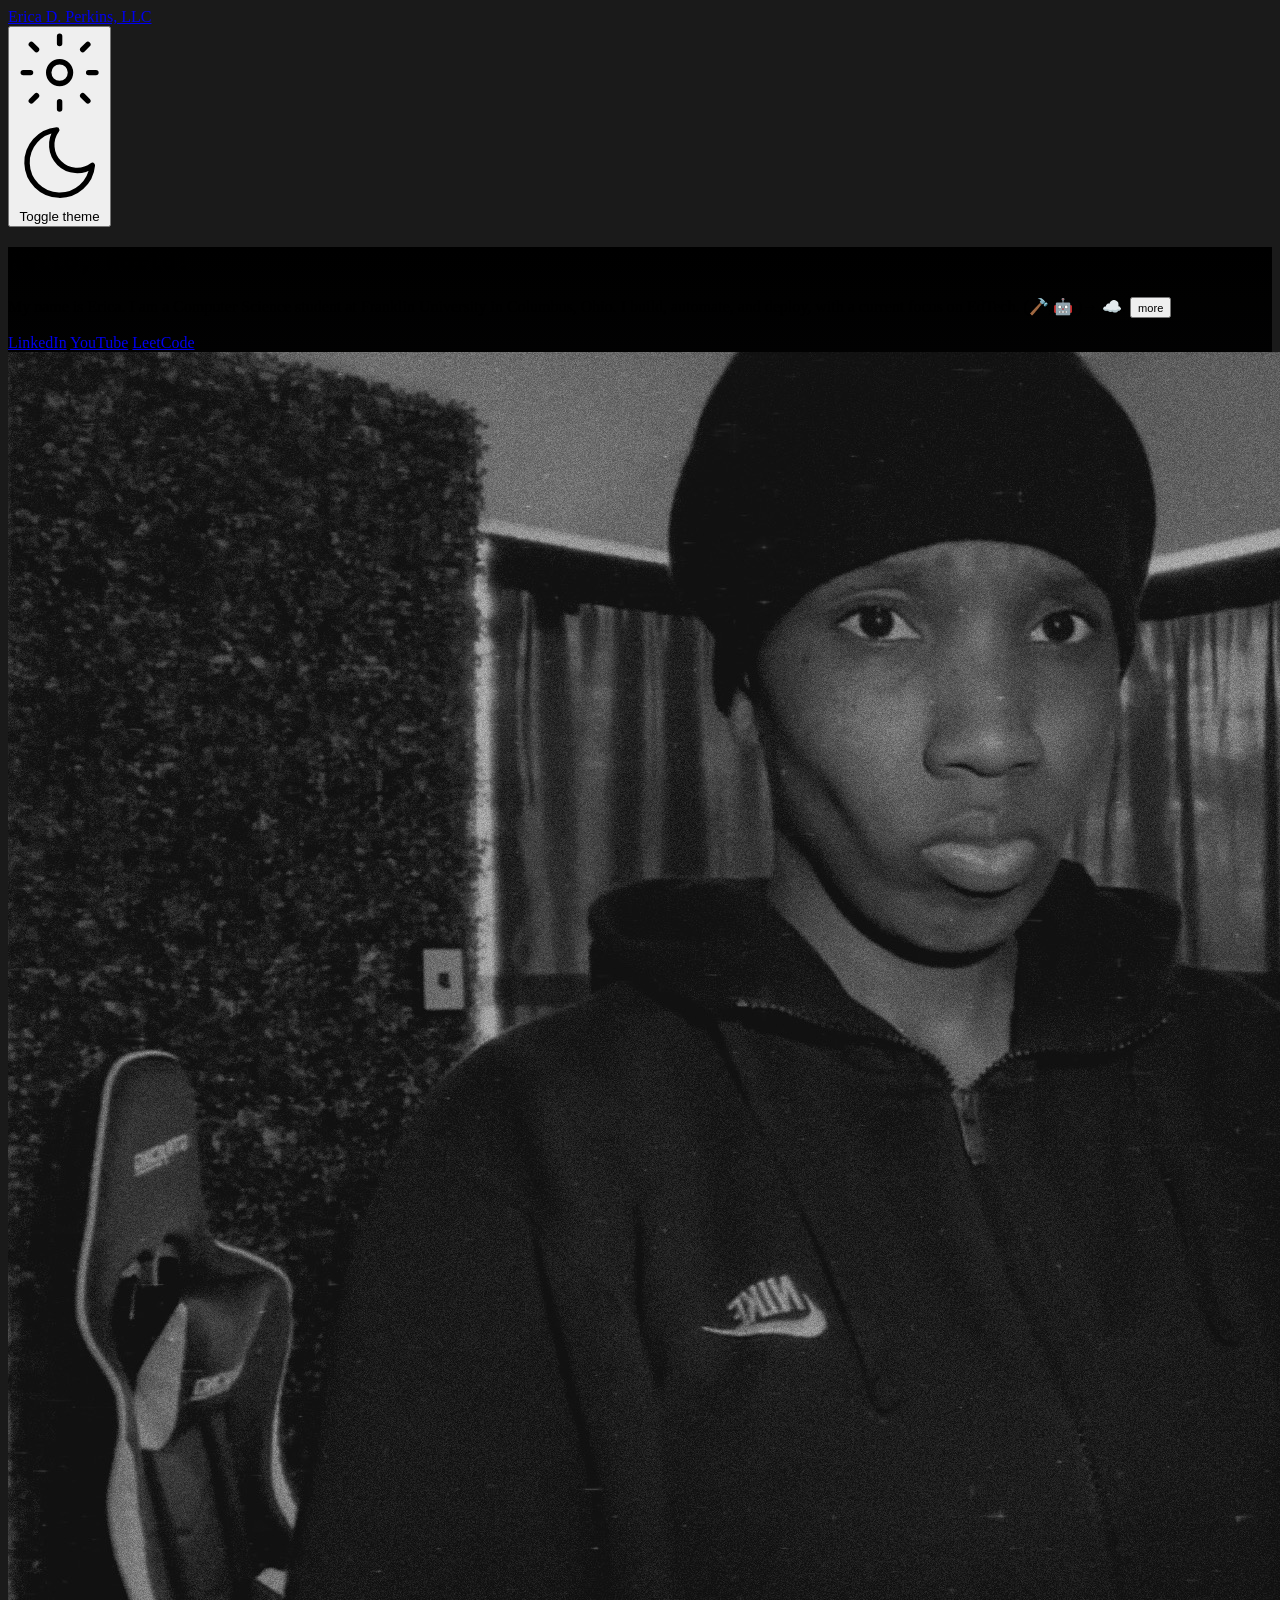
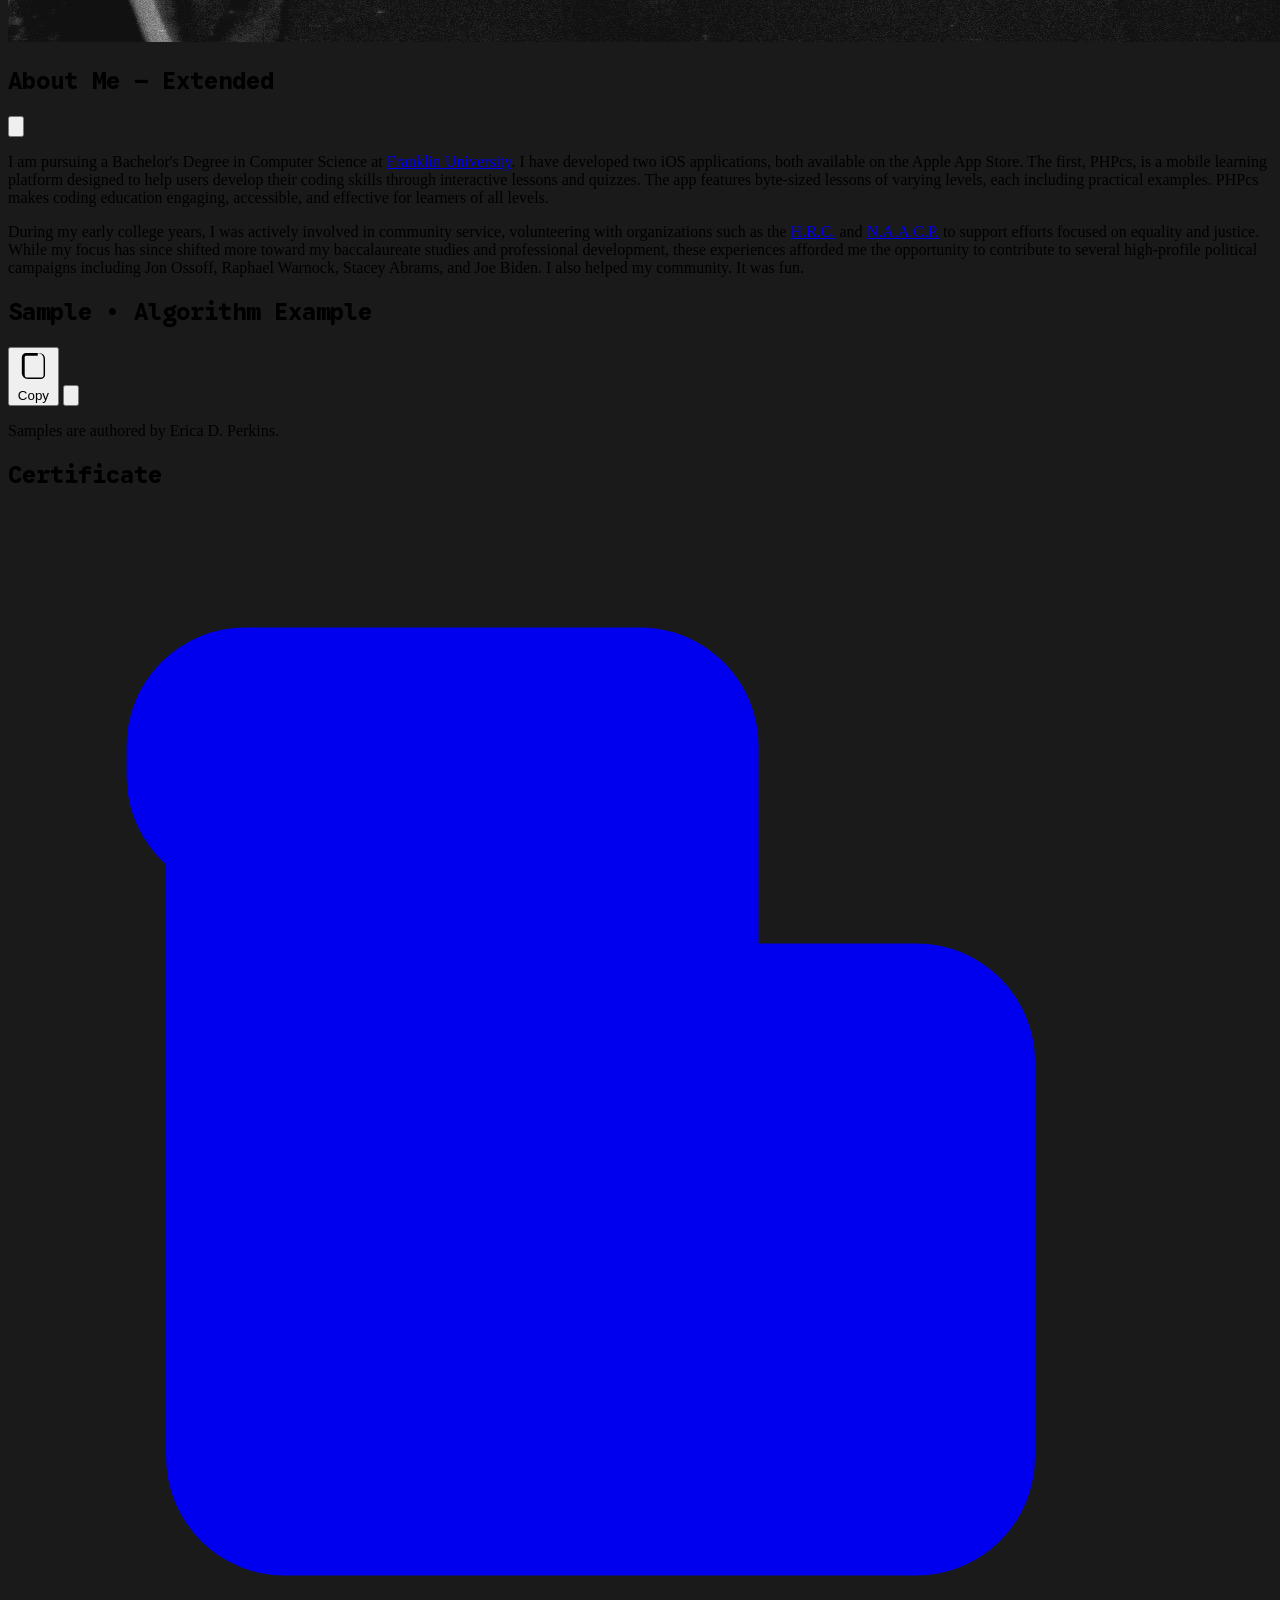
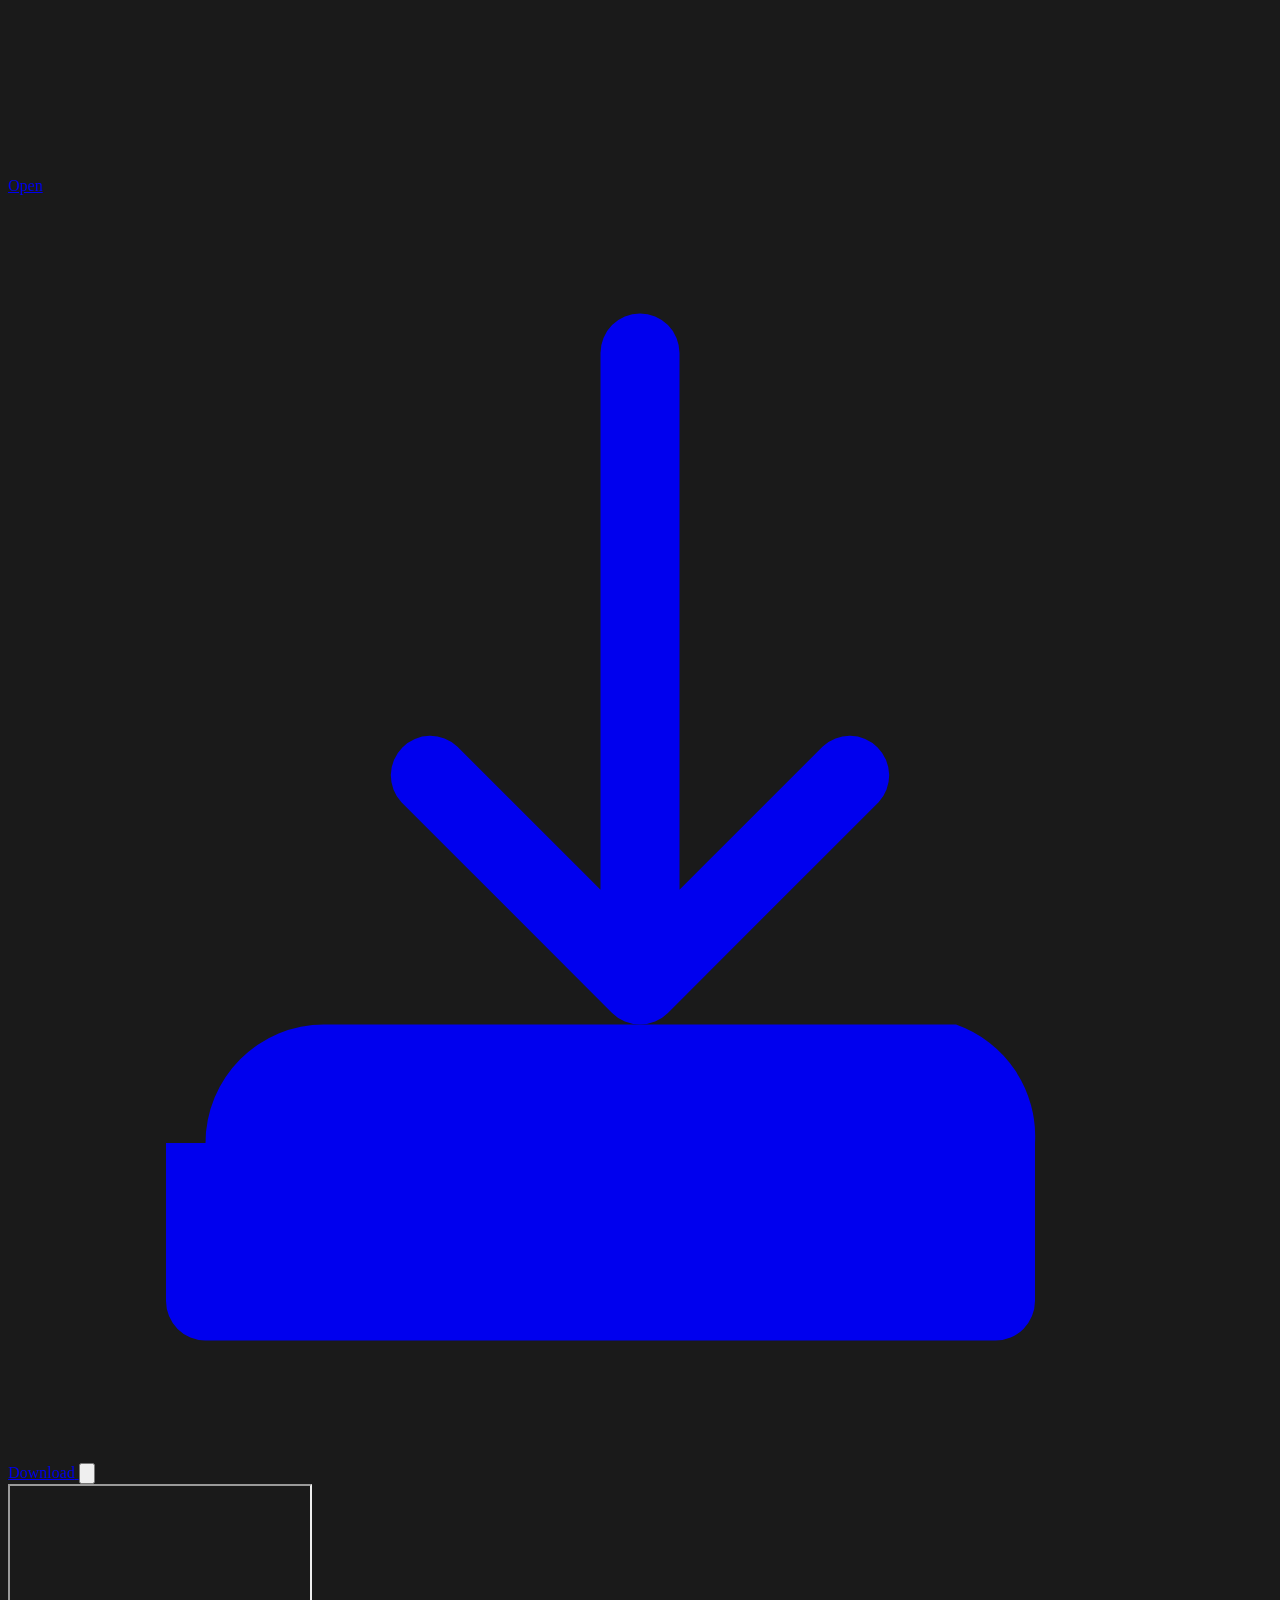
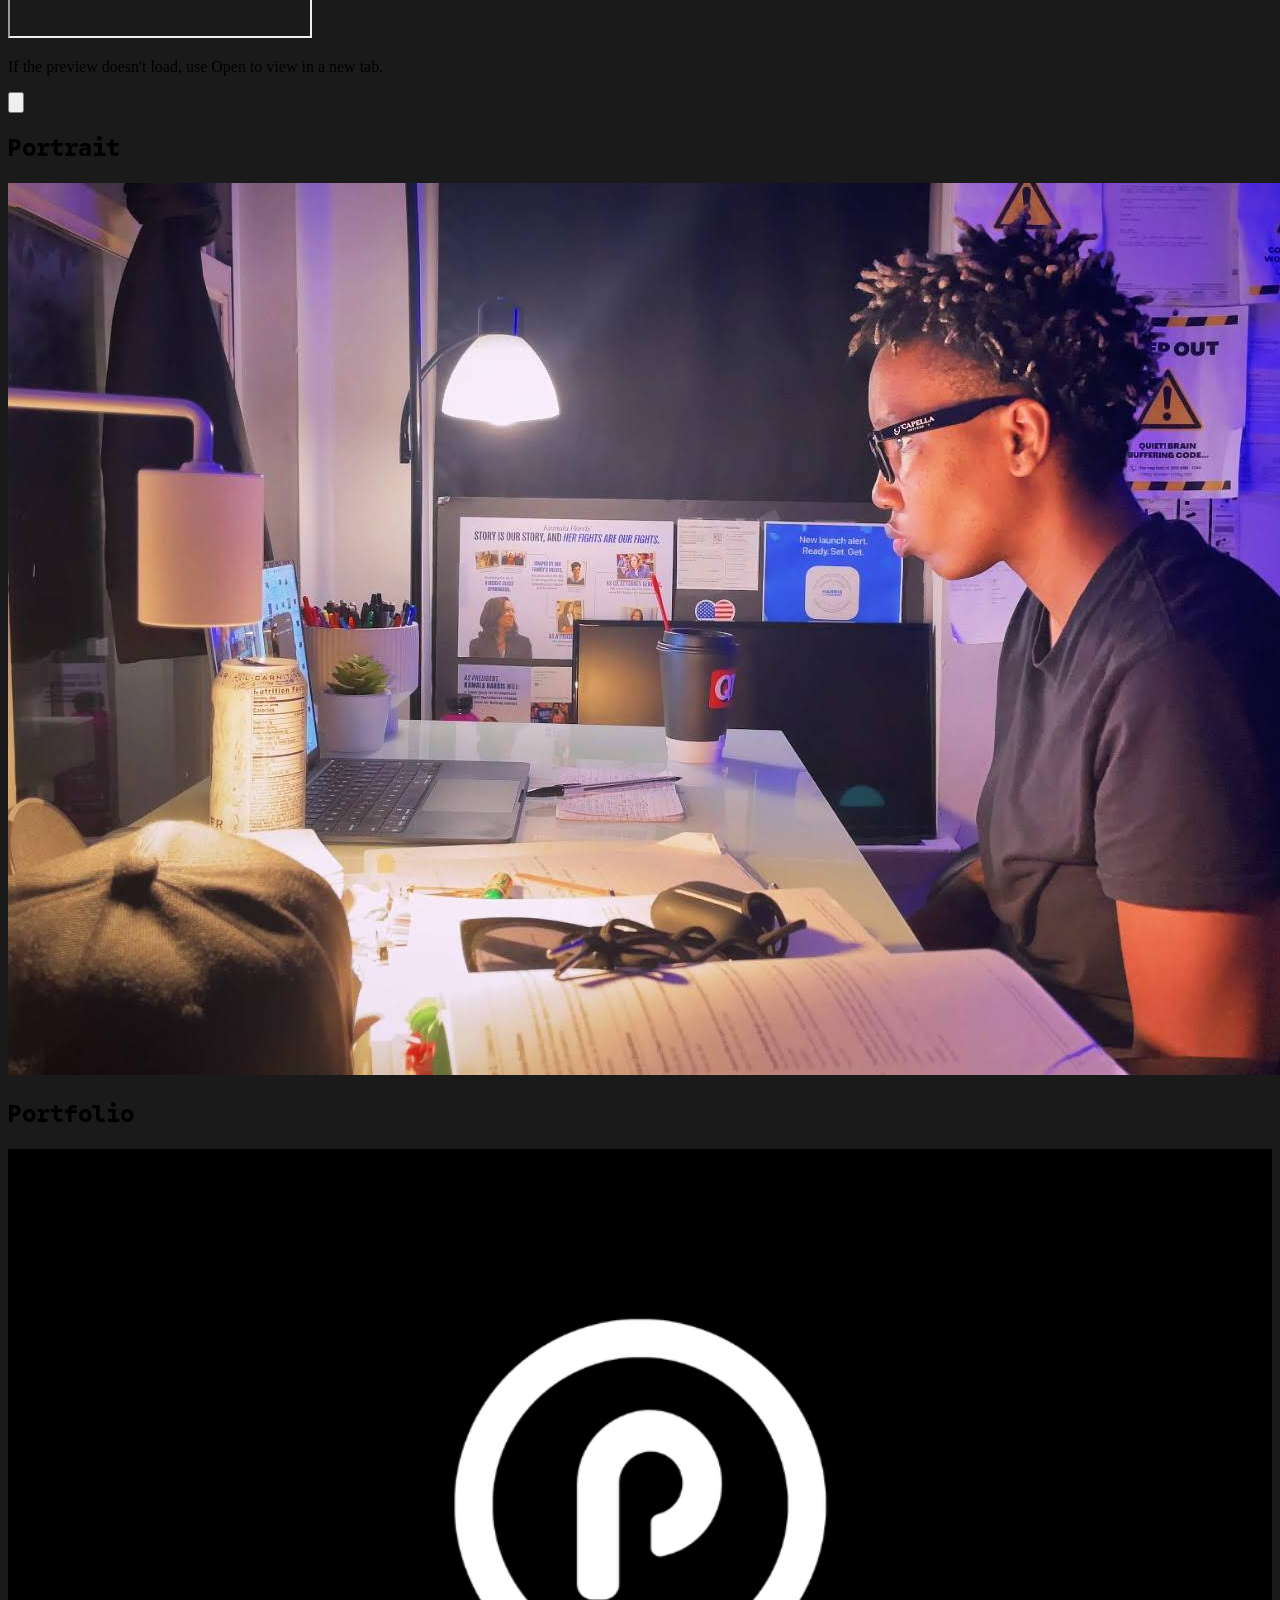
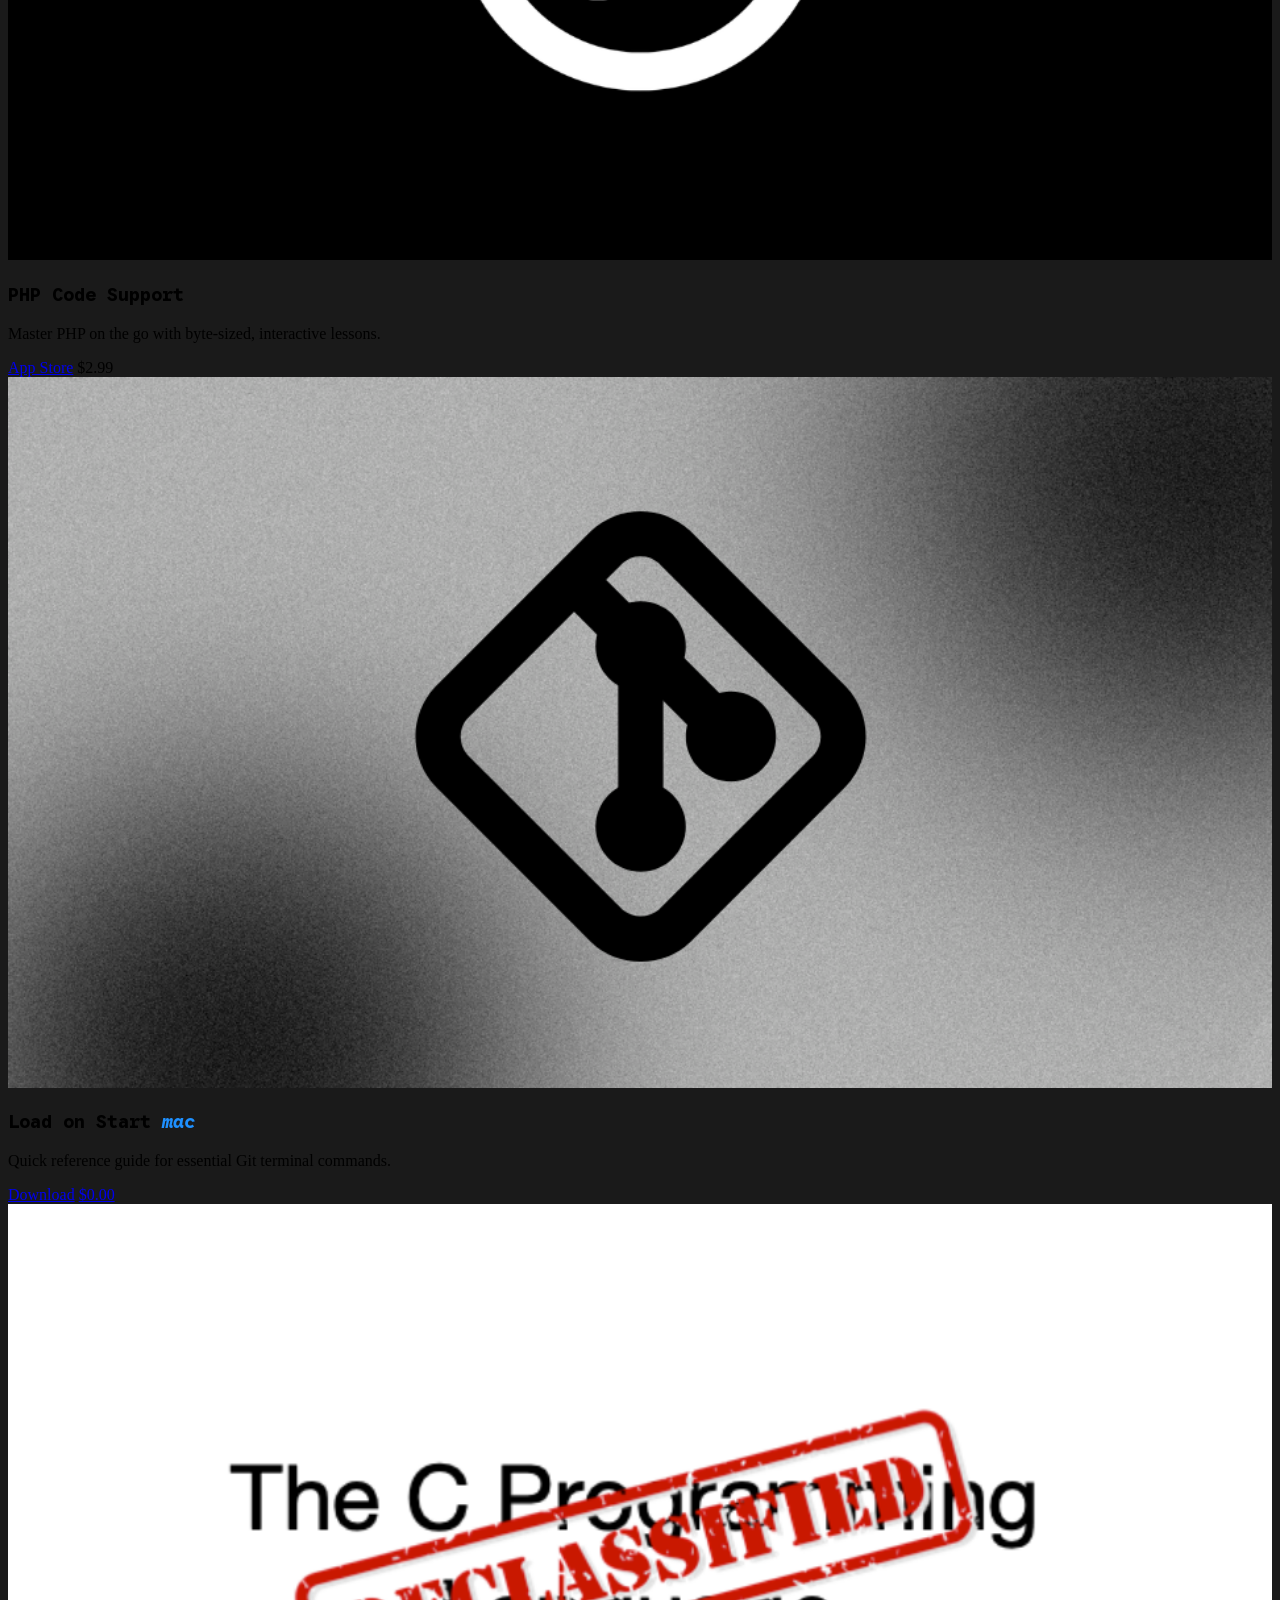
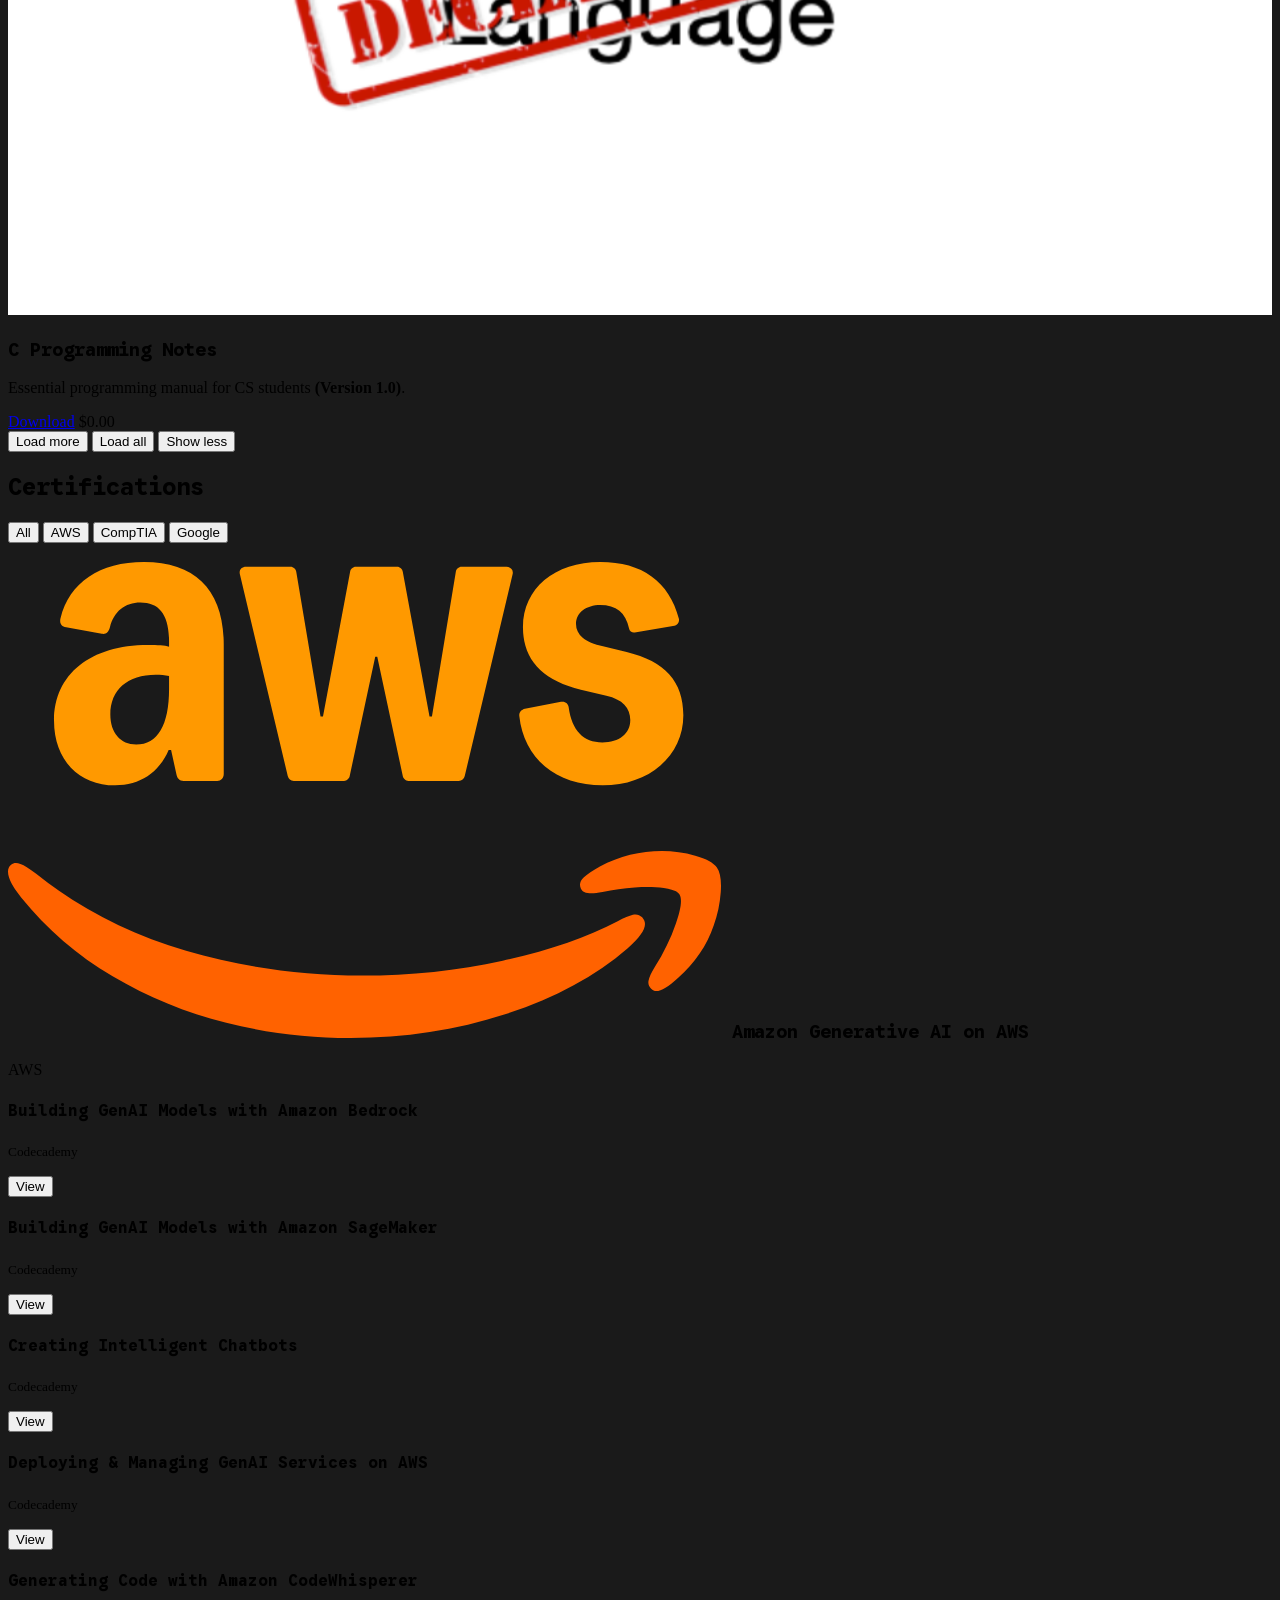
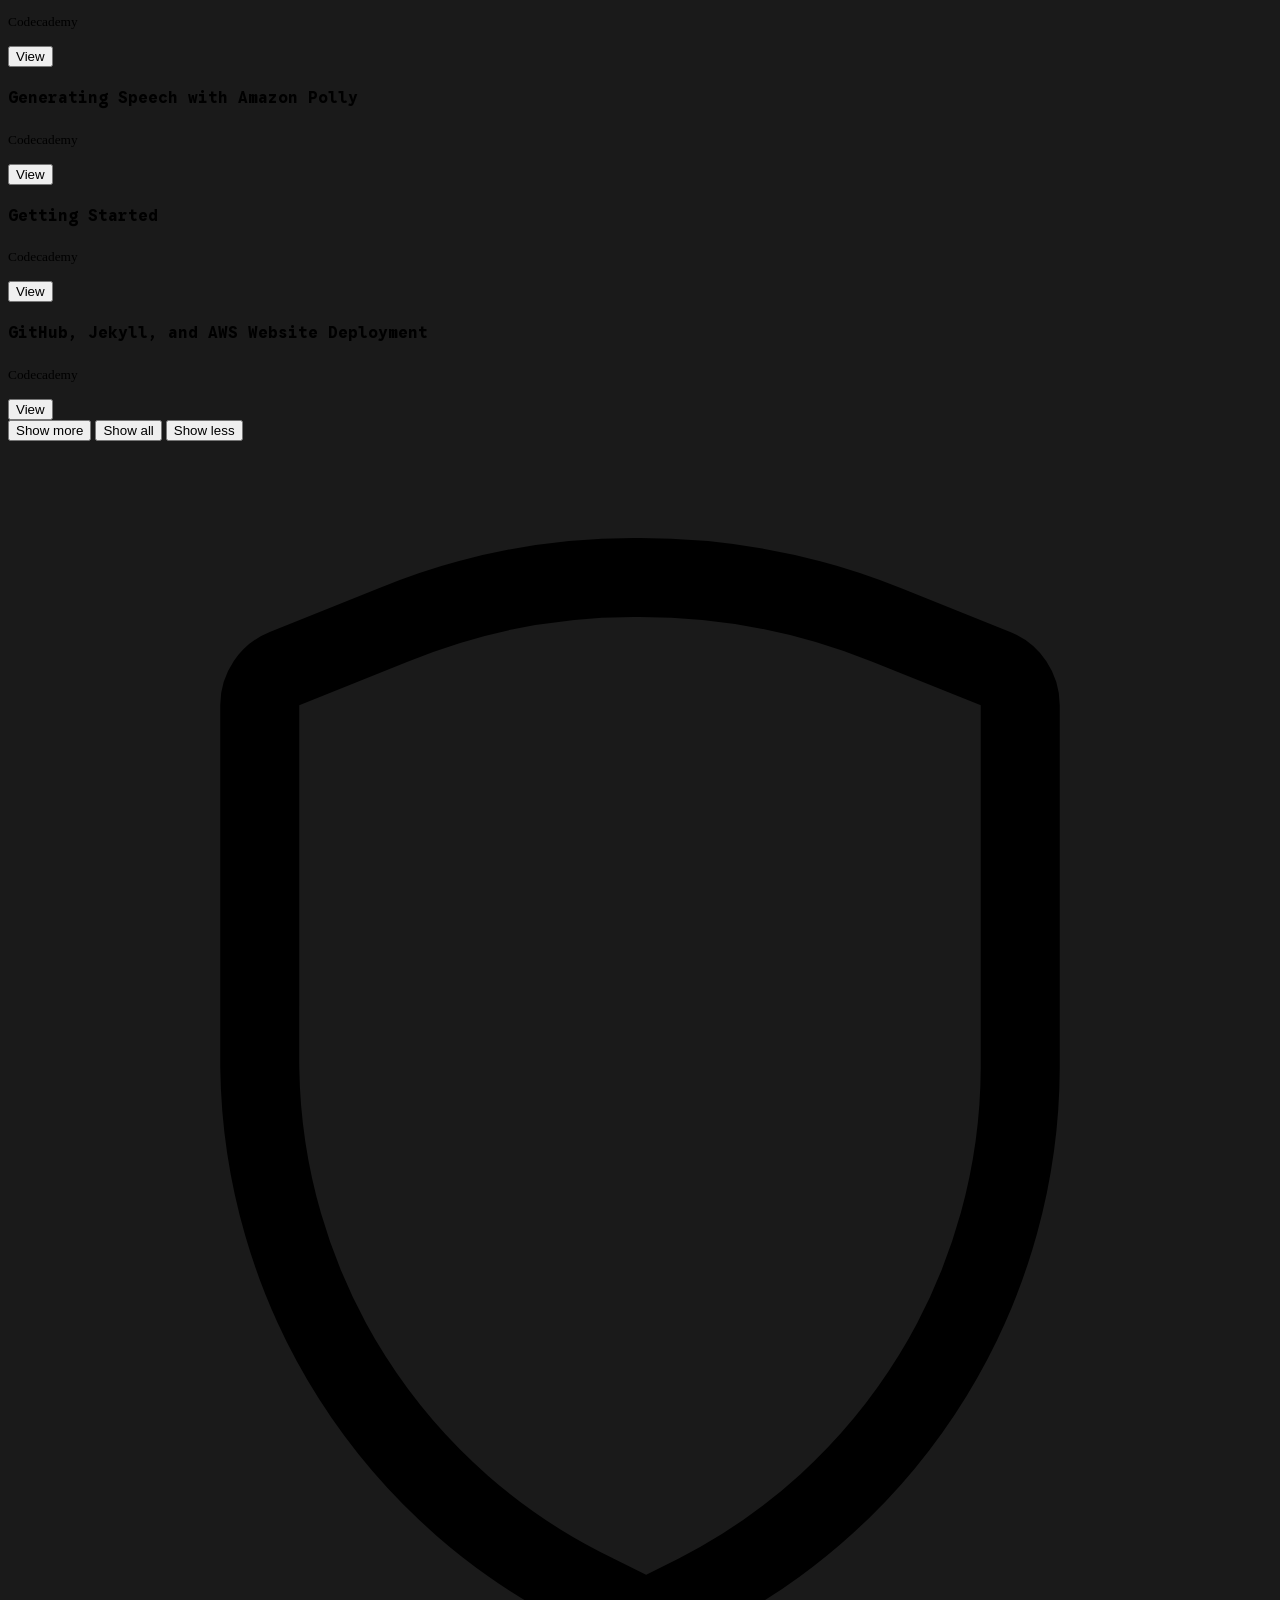
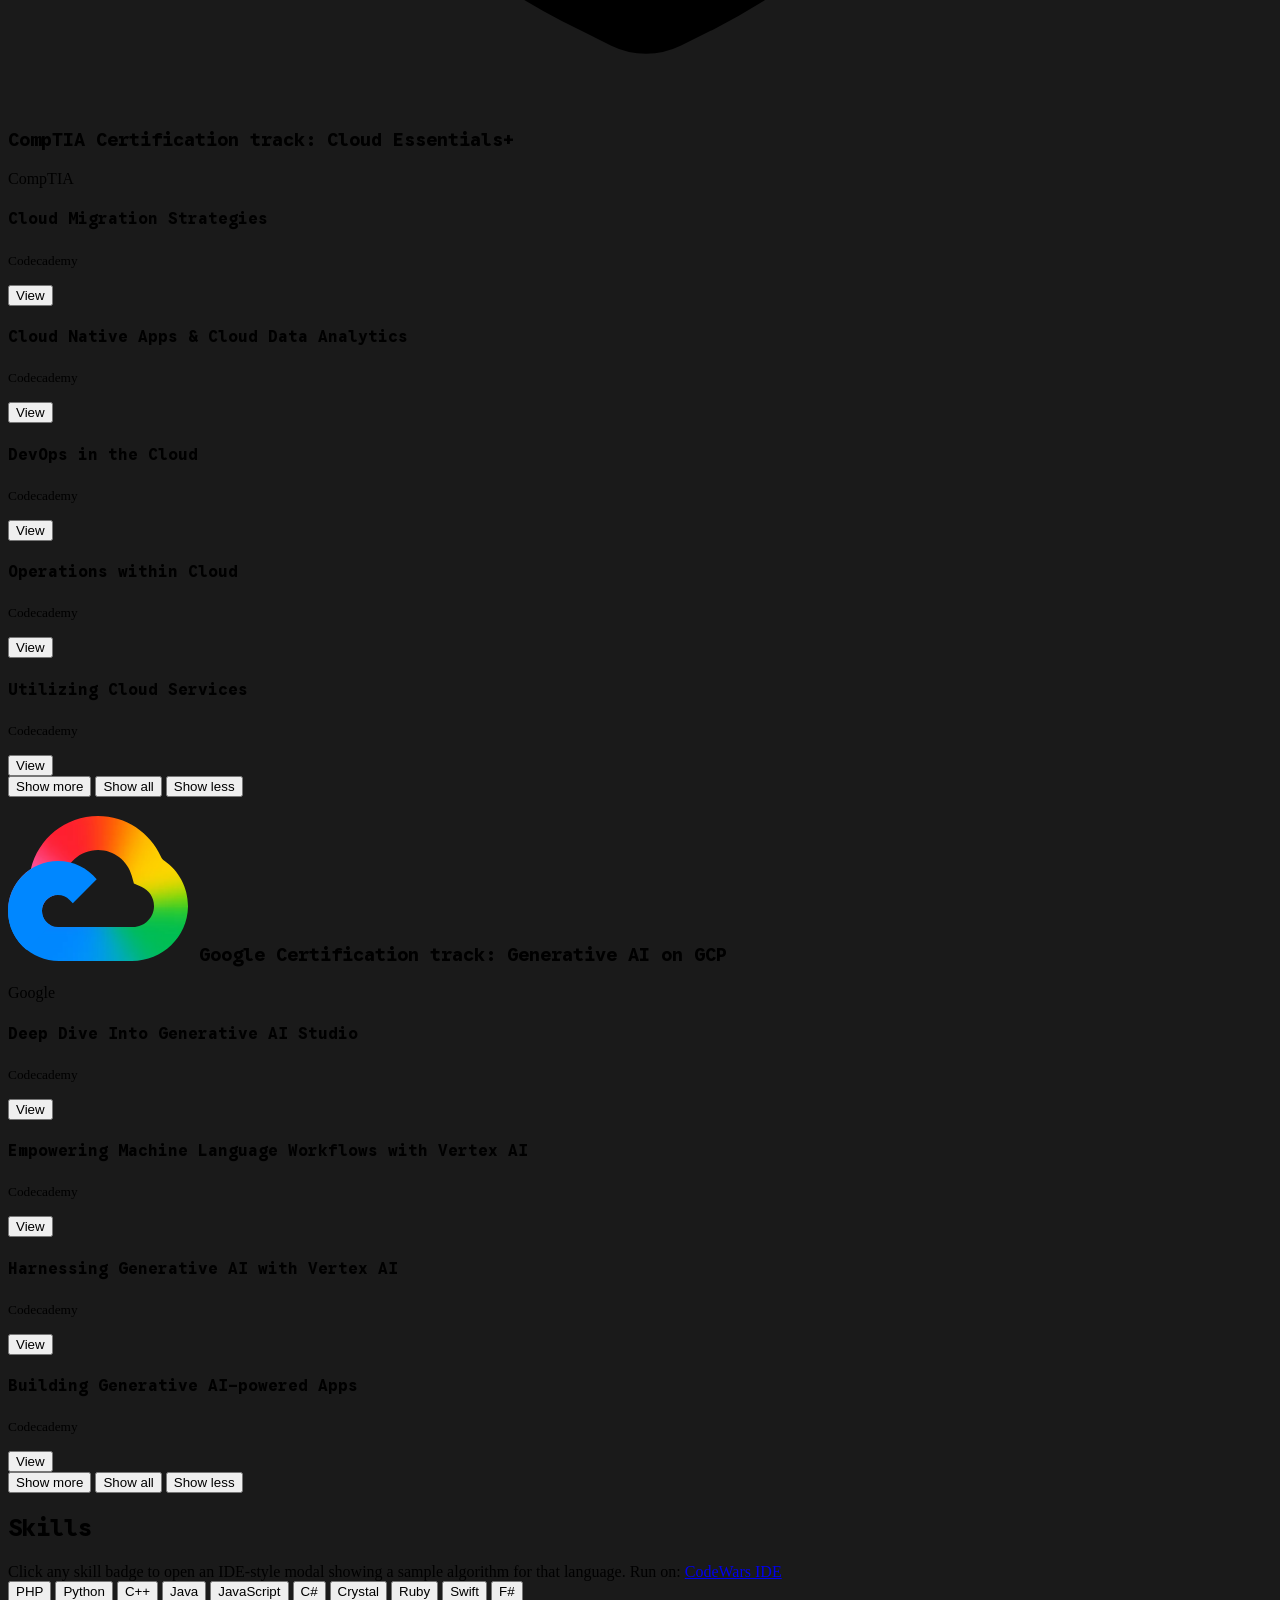
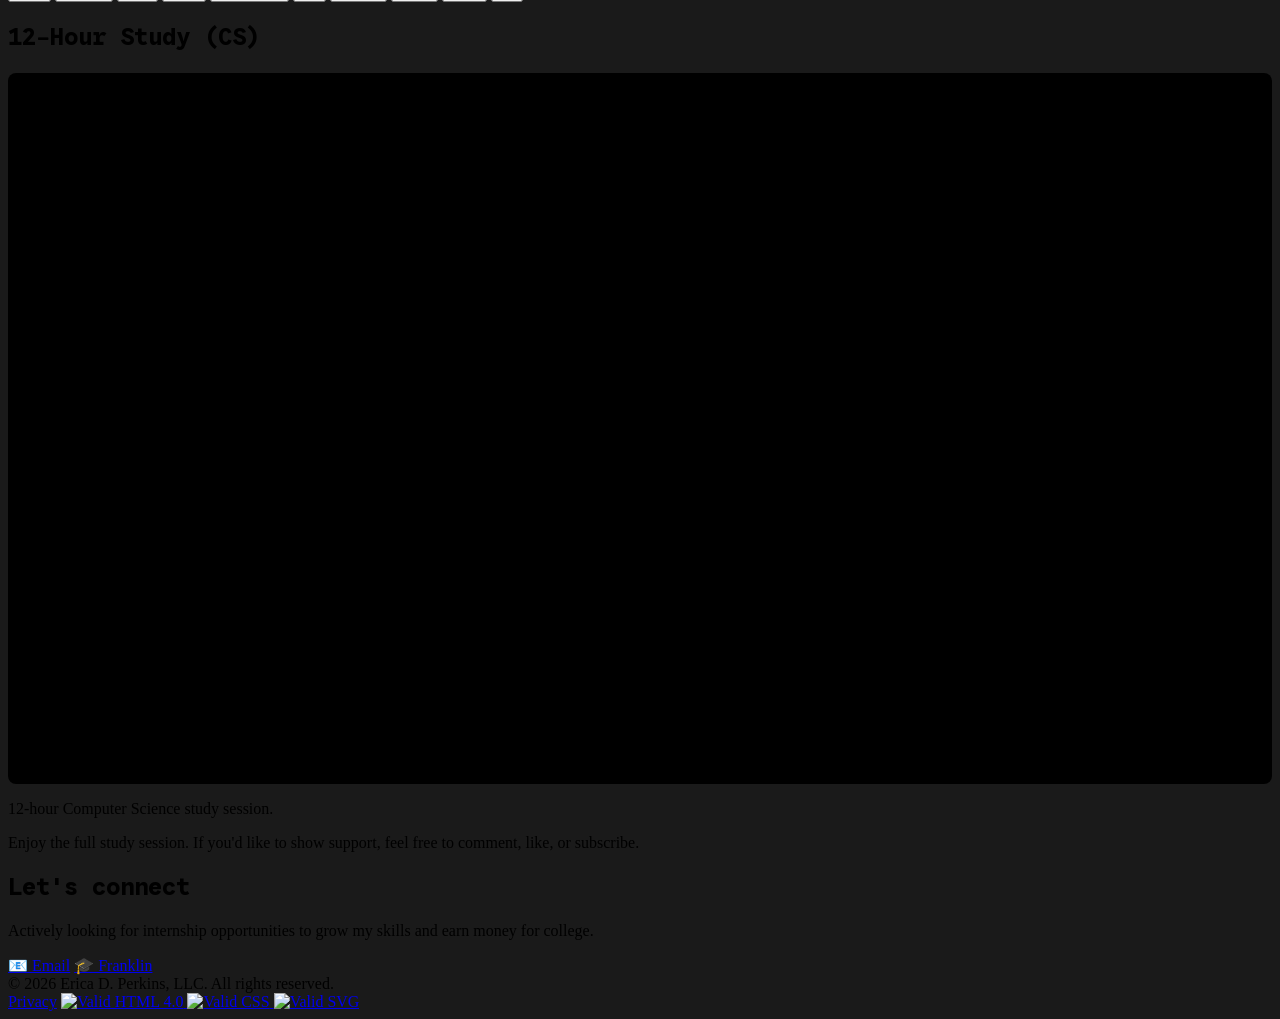
==== index.html @ a32ce50b "Added LeetCode button and better UI for certificates" ====
<!DOCTYPE html>
<html lang="en">
<!--HEAD-->
<head>
    <!--META DATA-->
    <meta charset="utf-8">
    <meta name="viewport" content="width=device-width, initial-scale=1">
    <meta http-equiv="X-UA-Compatible" content="IE=edge">
    <title>Erica D. Perkins, LLC • Portfolio</title>
    <!-- Heading font resources -->
    <link rel="preconnect" href="https://fonts.googleapis.com">
    <link rel="preconnect" href="https://fonts.gstatic.com" crossorigin>
    <link href="https://fonts.googleapis.com/css2?family=Courier+Prime:ital,wght@0,400;0,700;1,400;1,700&family=Google+Sans+Code:ital,wght@0,300..800;1,300..800&display=swap" rel="stylesheet">
    <link rel="icon" href="https://ericadperkins.com/public/assets/images/E.png" type="image/x-icon">
    <script src="https://cdn.tailwindcss.com"></script>
    <meta name="description" content="Portfolio of Erica D. Perkins — Computer Science student and iOS/PHP developer.">
    <style>
        /* Code sample fonts */
        @import url('https://fonts.googleapis.com/css2?family=Courier+Prime:ital,wght@0,400;0,700;1,400;1,700&family=Google+Sans+Code:ital,wght@0,300..800;1,300..800&display=swap');
        :root {
            --light-bg: #ffffff;
            --light-surface: #ffffff;
            --light-surface-muted: #f9fafb; /* very light gray for cards */
            --light-text: #0f172a;
            --light-muted: #374151;
            --light-border: #e5e7eb;
        }
        /* Ensure root background matches body to prevent white gutters */
        html { background: #1a1a1a; }
        /* Light theme base */
        html.light { background: var(--light-bg); }
        html.light body { background: var(--light-bg); color: var(--light-text); }
        /* Map dark utility colors to light equivalents */
        html.light [class*="bg-[#0f0f10]"],
        html.light [class*="bg-[#111111]"],
        html.light [class*="bg-[#121212]"],
        html.light [class*="bg-[#1a1a1a]"] { background-color: var(--light-surface) !important; }
        html.light [class*="border-[#222222]"],
        html.light [class*="border-[#242424]"] { border-color: var(--light-border) !important; }
        /* Cards: slightly muted surface in light */
        html.light .card { background-color: var(--light-surface-muted) !important; }
        /* Text overrides */
        html.light .text-white,
        html.light [class*="text-gray-200"],
        html.light [class*="text-gray-300"],
        html.light [class*="text-gray-400"] { color: var(--light-text) !important; }
        html.light .text-gray-400, html.light .text-gray-300 { color: var(--light-muted) !important; }
        /* Accent stays indigo in light */
        html.light .bg-indigo-500 { background-color: #4f46e5 !important; color: #fff !important; }
        html.light .hover\:bg-gray-800:hover { background-color: #f3f4f6 !important; color: var(--light-text) !important; }

        /* Polished touches */
        .hammer {transform: scaleX(-1); display: inline-block;}
        /* Hero background gradients */
        .hero-section { background: linear-gradient(180deg, #000000 0%, #0b0b0c 45%, #111111 75%, #1a1a1a 100%); }
        html.light .hero-section { background: linear-gradient(180deg, #ffffff 0%, #f8fafc 60%, #ffffff 100%); }
        .card { transition: transform .2s ease, box-shadow .2s ease, border-color .2s ease; }
        .card:hover { transform: translateY(-2px); box-shadow: 0 8px 20px rgba(0,0,0,0.12); }
        /* Theme toggle */
        #theme-toggle { transition: background-color .15s, color .15s, border-color .15s; }
        html.light #theme-toggle { background: #ffffff; color: #111827; border-color: #d1d5db; }
        html.light #theme-toggle:hover { background: #f3f4f6; }
        /* Print */
        @media print { .no-print { display:none !important; } }

        /* Consistent portfolio thumbnail ratio */
        .portfolio-thumb { width: 100%; aspect-ratio: 16/9; object-fit: contain; }
        .price:hover { cursor: default; }
        /* Responsive video embed (16:9) */
        .video-embed { position: relative; width: 100%; padding-top: 56.25%; border-radius: 0.5rem; overflow: hidden; background: #000; }
        .video-embed iframe { position: absolute; inset: 0; width: 100%; height: 100%; border: 0; }

        /* Skills: pointer cursor on hover */
        .badge:hover { cursor: pointer; }
        /* Nudge skills row upward */
        #skills-list { margin-top: -1rem; }

        /* Modal code syntax highlighting */
        .tok-key { color: #93c5fd; }
        .tok-str { color: #fbbf24; }
        .tok-com { color: #6b7280; font-style: italic; }
        .tok-fn { color: #34d399; }
        #skill-code pre, #skill-code code, pre code, code, pre { font-family: 'Google Sans Code', 'Courier Prime', 'Courier New', ui-monospace, SFMono-Regular, Menlo, Monaco, Consolas, 'Liberation Mono', monospace; font-size: 12px; line-height: 1.4; font-variant-ligatures: none; }
        /* Keep skill code readable in light mode: dark pane + light text */
        html.light #skill-code { background-color: #0b0b0c !important; border-color: #222222 !important; }
        html.light #skill-code pre, html.light #skill-code .text-gray-200 { color: #e5e7eb !important; }
        html.light #skill-code .text-gray-400 { color: #d1d5db !important; }
        html.light #skill-code .text-gray-500 { color: #9ca3af !important; }
        /* Flat select (dropdown) styling */
        .select-flat {
            appearance: none;
            background-color: #111111;
            border: 1px solid #222222;
            color: #e5e7eb;
            font-size: 14px;
            line-height: 1.4;
            padding: 0.55rem 2.5rem 0.55rem 0.75rem; /* right padding for arrow */
            border-radius: 0.5rem;
            background-image: url("data:image/svg+xml,%3Csvg width='20' height='20' fill='none' stroke='%23a3a3a3' stroke-width='2' stroke-linecap='round' stroke-linejoin='round' viewBox='0 0 24 24' xmlns='http://www.w3.org/2000/svg'%3E%3Cpath d='M6 9l6 6 6-6'/%3E%3C/svg%3E");
            background-repeat: no-repeat;
            background-position: right 0.75rem center;
            background-size: 1rem 1rem;
            transition: border-color .15s ease, box-shadow .15s ease, background-color .15s ease, color .15s ease;
        }
        .select-flat:hover {
            border-color: #3b3b3b;
        }
        .select-flat:focus {
            outline: 0;
            border-color: #6366f1;
            box-shadow: 0 0 0 2px rgba(99,102,241,0.35);
        }
        .select-flat:disabled {
            opacity: .55;
            cursor: not-allowed;
        }
        html.light .select-flat {
            background-color: #ffffff;
            border-color: var(--light-border);
            color: var(--light-text);
            box-shadow: none;
        }
        html.light .select-flat:hover { border-color: #d1d5db; }
        html.light .select-flat:focus {
            border-color: #4f46e5;
            box-shadow: 0 0 0 2px rgba(79,70,229,0.35);
        }
        /* High contrast option text for light/dark */
        #bf-reason option { color: #111111; }
        html.light #bf-reason option { color: #111111; }
        /* Reusable form field utility */
        .form-field {
            appearance: none;
            background-color: #111111;
            border: 1px solid #222222;
            color: #e5e7eb;
            font-size: 14px;
            line-height: 1.4;
            padding: 0.6rem 0.75rem;
            border-radius: 0.5rem;
            width: 100%;
            transition: border-color .15s ease, box-shadow .15s ease, background-color .15s ease, color .15s ease;
        }
        .form-field:hover { border-color: #2e2e2e; }
        .form-field:focus { outline: 0; border-color: #6366f1; box-shadow: 0 0 0 2px rgba(99,102,241,0.45); }
        .form-field[aria-invalid="true"], .form-field.error { border-color: #dc2626; box-shadow: 0 0 0 2px rgba(220,38,38,0.45); }
        .form-field[disabled], .form-field:disabled { opacity: .55; cursor: not-allowed; }
        textarea.form-field { min-height: 150px; resize: vertical; }
        html.light .form-field { background:#ffffff; border-color: var(--light-border); color: var(--light-text); }
        html.light .form-field:hover { border-color: #d1d5db; }
        html.light .form-field:focus { border-color:#4f46e5; box-shadow:0 0 0 2px rgba(79,70,229,0.45); }
        html.light .form-field[aria-invalid="true"], html.light .form-field.error { border-color:#dc2626; box-shadow:0 0 0 2px rgba(220,38,38,0.45); }
        /* Error message */
        .field-error { margin-top: .35rem; font-size: 12px; color: #f87171; display: none; }
        .field-error.active { display:block; }
        /* Accessible focus within dark container */
        .form-group:focus-within label span { color:#ffffff; }
        /* Success screen animation */
        .fade-in { animation: fadeIn .6s ease forwards; }
        @keyframes fadeIn { from { opacity:0; transform: translateY(6px);} to { opacity:1; transform: translateY(0);} }
        .cooldown-note { font-size:12px; color:#9ca3af; margin-top:.5rem; }
        .disabled-overlay { position:relative; }
        .disabled-overlay:after { content:""; position:absolute; inset:0; background:rgba(17,17,17,.55); backdrop-filter:blur(2px); border-radius:.75rem; pointer-events:none; }
        html.light .disabled-overlay:after { background:rgba(255,255,255,.55); }
        /* Apply new font to headings and section titles */
        h1, h2, h3, h4, h5, h6,
        #portfolio-title, #certs-title, #skills-title, #videos-title,
        #contact h2 { font-family: 'Google Sans Code', 'Courier Prime', ui-sans-serif, system-ui, -apple-system, BlinkMacSystemFont, 'Segoe UI', 'Helvetica Neue', Arial, sans-serif; }

    </style>
</head>
<!--BODY-->
<body class="min-h-screen bg-[#1a1a1a] text-gray-200">
    <!-- Navbar or Header -->
    <header class="no-print sticky top-0 z-40 border-b border-[#242424] bg-[#111111]/90 backdrop-blur supports-[backdrop-filter]:bg-[#111111]/60">
        <div class="mx-auto max-w-5xl px-4 sm:px-6 lg:px-8 py-3 flex items-center justify-between">
            <a href="https://ericadperkins.com/" class="flex items-center gap-3">
                <!--<img src="images/favicon2.ico" alt="Home" class="h-8 w-8 rounded-sm bg-[#111111]" />-->
                <span class="hidden sm:inline text-sm text-gray-300">Erica D. Perkins, LLC</span>
            </a>
            <div class="flex items-center gap-3">
                <button id="theme-toggle" type="button" class="inline-flex items-center justify-center h-9 w-9 rounded-full border border-gray-700 text-gray-200 hover:bg-gray-800 focus:outline-none focus:ring-2 focus:ring-indigo-500" aria-pressed="false" aria-label="Toggle theme">
                    <svg data-icon="sun" xmlns="http://www.w3.org/2000/svg" class="h-4 w-4 hidden" viewBox="0 0 24 24" fill="none" stroke="currentColor" stroke-width="1.5" aria-hidden="true">
                        <circle cx="12" cy="12" r="3" />
                        <path stroke-linecap="round" d="M12 2v2M12 20v2M4 12H2M22 12h-2M5.64 5.64L4.22 4.22M19.78 19.78l-1.42-1.42M5.64 18.36L4.22 19.78M19.78 4.22l-1.42 1.42" />
                    </svg>
                    <svg data-icon="moon" xmlns="http://www.w3.org/2000/svg" class="h-4 w-4 hidden" viewBox="0 0 24 24" fill="none" stroke="currentColor" stroke-width="1.5" aria-hidden="true">
                        <path stroke-linecap="round" stroke-linejoin="round" d="M21 12.79A9 9 0 1111.21 3 7 7 0 0021 12.79z"/>
                    </svg>
                    <span class="sr-only">Toggle theme</span>
                </button>
            </div>
        </div>
    </header>

    <main>
        <!-- Hero -->
         <section class="hero-section pt-10 pb-12">
            <div class="mx-auto max-w-5xl px-4 sm:px-6 lg:px-8 grid grid-cols-1 md:grid-cols-3 gap-8 items-start">
                <!--Short About-->
                <div class="order-2 md:order-1 md:col-span-2 space-y-4 text-center md:text-left">
                    <h1 class="text-3xl sm:text-4xl font-extrabold text-white tracking-tight">Hello, World!</h1>
                        <p class="text-gray-300">My name is Erica. I am a Computer Science student at Franklin University in Columbus, Ohio. I build, automate, and deploy, with a current focus on EdTech. (<span class="hammer">🔨</span>,🤖 )→ ☁️. 
                            <button id="about-modal-trigger" type="button" aria-haspopup="dialog" aria-controls="about-modal" aria-expanded="false" aria-label="Open extended about"
                            class="inline-flex items-center justify-center mt-1 ml-2 h-6 w-6 text-indigo-300 underline focus:outline-none focus:ring-2 focus:ring-indigo-500"><small>more</small></button></p>
                    <div class="flex flex-wrap items-center justify-center md:justify-start gap-3">
                        <a data-social="linkedin" href="https://linkedin.com/in/ericadperkins" target="_blank" rel="noopener" class="inline-flex items-center px-3 py-1.5 bg-indigo-500 hover:bg-indigo-600 text-white rounded-full text-sm">LinkedIn</a>
                        <a data-social="youtube" href="https://www.youtube.com/@thesiliconledgertv" target="_blank" rel="noopener" class="inline-flex items-center px-3 py-1.5 rounded-full text-sm border border-indigo-600/40 bg-indigo-500/10 text-indigo-300 hover:bg-indigo-500/20">YouTube</a>
                        <a data-social="leetcode" href="https://leetcode.com/u/kotfoctober" target="_blank" rel="noopener" class="inline-flex items-center px-3 py-1.5 rounded-full text-sm border border-indigo-600/40 bg-indigo-500/10 text-indigo-300 hover:bg-indigo-500/20">LeetCode</a>
                    </div>
                </div>
                <!--Profile Image-->
                <div class="order-1 md:order-2 md:col-span-1 flex justify-center md:justify-end self-start">
                    <!-- Enhanced portrait: larger, halo, thicker ring, hover scale -->
                    <div id="portrait-trigger" class="relative w-44 h-44 sm:w-48 sm:h-48 md:w-56 md:h-56 transition-transform duration-300 hover:scale-105 cursor-pointer" role="button" tabindex="0" aria-label="View larger portrait">
                        <div class="absolute inset-0 rounded-full bg-indigo-500/10 blur-lg scale-125 z-0"></div>
                        <img src="https://kotfoctober.github.io/images/baw-grass.jpg" alt="Erica D. Perkins" class="absolute inset-0 z-10 w-full h-full object-cover rounded-full ring-4 ring-indigo-500/40 ring-offset-2 ring-offset-[#0b0b0c] shadow-[0_20px_45px_rgba(0,0,0,0.55)] bg-[#0d0d0d]">
                    </div>
                </div>
            </div>
        </section>

        <!-- Extended About Modal -->
        <div id="about-modal" class="no-print fixed inset-0 z-50 hidden flex items-center justify-center bg-black/75 backdrop-blur-sm p-4" role="dialog" aria-modal="true" aria-labelledby="about-modal-title">
            <div class="relative max-w-2xl w-full rounded-lg bg-[#121212] border border-[#222222] shadow-2xl overflow-auto max-h-[80vh]">
                <div class="flex items-center justify-between px-4 py-2 border-b border-[#222222] bg-[#0f0f10]">
                    <h2 id="about-modal-title" class="text-sm font-semibold text-gray-200">About Me — Extended</h2>
                    <button id="about-modal-close" type="button" class="inline-flex items-center justify-center h-8 w-8 rounded-md text-gray-300 hover:text-white hover:bg-white/10 focus:outline-none focus:ring-2 focus:ring-indigo-500" aria-label="Close extended about">
                        <svg xmlns="http://www.w3.org/2000/svg" class="h-5 w-5" viewBox="0 0 24 24" fill="currentColor" aria-hidden="true"><path d="M5.47 5.47a.75.75 0 011.06 0L12 10.94l5.47-5.47a.75.75 0 111.06 1.06L13.06 12l5.47 5.47a.75.75 0 11-1.06 1.06L12 13.06l-5.47 5.47a.75.75 0 01-1.06-1.06L10.94 12 5.47 6.53a.75.75 0 010-1.06z"/></svg>
                    </button>
                </div>
                <div class="p-4 space-y-4 text-sm leading-relaxed text-gray-300">
                    <p>I am pursuing a Bachelor's Degree in Computer Science at <a href="https://cs.franklin.edu" target="_blank" rel="noopener" class="text-indigo-400 hover:text-indigo-300 underline">Franklin University</a>. I have developed two iOS applications, both available on the Apple App Store. The first, PHPcs, is a mobile learning platform designed to help users develop their coding skills through interactive lessons and quizzes. The app features byte-sized lessons of varying levels, each including practical examples. PHPcs makes coding education engaging, accessible, and effective for learners of all levels.</p>
                    <p>During my early college years, I was actively involved in community service, volunteering with organizations such as the <a href="https://hrc.org" target="_blank" rel="noopener" class="text-indigo-400 hover:text-indigo-300 underline">H.R.C.</a> and <a href="https://naacp.org" target="_blank" rel="noopener" class="text-indigo-400 hover:text-indigo-300 underline">N.A.A.C.P.</a> to support efforts focused on equality and justice. While my focus has since shifted more toward my baccalaureate studies and professional development, these experiences afforded me the opportunity to contribute to several high-profile political campaigns including Jon Ossoff, Raphael Warnock, Stacey Abrams, and Joe Biden. I also helped my community. It was fun.</p>
                </div>
            </div>
        </div>

        <!-- Skill Sample Modal -->
        <div id="skill-modal" class="no-print fixed inset-0 z-50 hidden flex items-center justify-center bg-black/75 backdrop-blur-sm p-4" role="dialog" aria-modal="true" aria-labelledby="skill-modal-title">
            <div class="relative max-w-3xl w-full">
                <div class="rounded-lg bg-[#121212] border border-[#222222] shadow-2xl overflow-hidden">
                    <div class="flex items-center justify-between px-4 py-2 border-b border-[#222222] bg-[#0f0f10]">
                        <h2 id="skill-modal-title" class="text-sm font-medium text-gray-200">
                            <span id="skill-modal-lang">Sample</span> • Algorithm Example
                        </h2>
                        <div class="flex items-center gap-2">
                            <button id="skill-modal-copy" type="button" class="inline-flex items-center gap-2 h-8 px-3 rounded-md border border-[#222222] text-gray-300 hover:text-white hover:bg-white/10 focus:outline-none focus:ring-2 focus:ring-[#FFA41C]" aria-label="Copy code sample">
                                <svg xmlns="http://www.w3.org/2000/svg" class="h-4 w-4" viewBox="0 0 24 24" fill="currentColor" aria-hidden="true"><path d="M7 2a3 3 0 00-3 3v11a4 4 0 004 4h9a3 3 0 003-3V6a4 4 0 00-4-4H7zM15 2a4 4 0 014 4v11a2 2 0 01-2 2H8a2 2 0 01-2-2V5a1 1 0 011-1h8z"/></svg>
                                <span class="text-xs">Copy</span>
                            </button>
                            <button id="skill-modal-close" type="button" class="inline-flex items-center justify-center h-8 w-8 rounded-md text-gray-300 hover:text-white hover:bg-white/10 focus:outline-none focus:ring-2 focus:ring-[#FFA41C]" aria-label="Close">
                                <svg xmlns="http://www.w3.org/2000/svg" class="h-5 w-5" viewBox="0 0 24 24" fill="currentColor" aria-hidden="true"><path d="M5.47 5.47a.75.75 0 011.06 0L12 10.94l5.47-5.47a.75.75 0 111.06 1.06L13.06 12l5.47 5.47a.75.75 0 11-1.06 1.06L12 13.06l-5.47 5.47a.75.75 0 01-1.06-1.06L10.94 12 5.47 6.53a.75.75 0 010-1.06z"/></svg>
                            </button>
                        </div>
                    </div>
                    <div class="p-4">
                        <div id="skill-code" class="max-h-[70vh] overflow-auto rounded-md border border-[#222222] bg-[#0b0b0c]"></div>
                        <p id="skill-note" class="mt-3 text-xs text-gray-500">Samples are authored by Erica D. Perkins.</p>
                    </div>
                </div>
            </div>
        </div>

        <!-- Certificate Viewer Modal -->
        <div id="cert-modal" class="no-print fixed inset-0 z-50 hidden flex items-center justify-center bg-black/75 backdrop-blur-sm p-4" role="dialog" aria-modal="true" aria-labelledby="cert-modal-title">
                <div class="relative max-w-5xl w-full">
                    <div class="rounded-lg bg-[#121212] border border-[#222222] shadow-2xl overflow-hidden">
                        <div class="flex items-center justify-between px-4 py-2 border-b border-[#222222] bg-[#0f0f10]">
                            <h2 id="cert-modal-title" class="text-sm font-medium text-gray-200">
                                <span id="cert-modal-title-text">Certificate</span>
                            </h2>
                            <div class="flex items-center gap-2">
                                <a id="cert-modal-open" href="#" target="_blank" rel="noopener" class="inline-flex items-center gap-2 h-8 px-3 rounded-md border border-[#222222] text-gray-300 hover:text-white hover:bg-white/10 focus:outline-none focus:ring-2 focus:ring-[#FFA41C]" aria-label="Open certificate in new tab">
                                    <svg xmlns="http://www.w3.org/2000/svg" class="h-4 w-4" viewBox="0 0 24 24" fill="currentColor" aria-hidden="true"><path d="M2.25 4.5A2.25 2.25 0 014.5 2.25h7.5A2.25 2.25 0 0114.25 4.5v3.75h3a2.25 2.25 0 012.25 2.25v7.5A2.25 2.25 0 0117.25 20.25h-12A2.25 2.25 0 013 18V6.75a2.25 2.25 0 01-.75-1.659V4.5z"/></svg>
                                    <span class="text-xs">Open</span>
                                </a>
                                <a id="cert-modal-download" href="#" download class="inline-flex items-center gap-2 h-8 px-3 rounded-md border border-[#222222] text-gray-300 hover:text-white hover:bg-white/10 focus:outline-none focus:ring-2 focus:ring-[#FFA41C]" aria-label="Download certificate PDF">
                                    <svg xmlns="http://www.w3.org/2000/svg" class="h-4 w-4" viewBox="0 0 24 24" fill="currentColor" aria-hidden="true"><path d="M12 2.25a.75.75 0 01.75.75v10.19l2.72-2.72a.75.75 0 011.06 1.06l-4 4a.75.75 0 01-1.06 0l-4-4a.75.75 0 011.06-1.06l2.72 2.72V3a.75.75 0 01.75-.75z"/><path d="M3.75 18A2.25 2.25 0 016 15.75h12A2.25 2.25 0 0119.5 18v3a.75.75 0 01-.75.75h-15a.75.75 0 01-.75-.75v-3z"/></svg>
                                    <span class="text-xs">Download</span>
                                </a>
                                <button id="cert-modal-close" type="button" class="inline-flex items-center justify-center h-8 w-8 rounded-md text-gray-300 hover:text-white hover:bg-white/10 focus:outline-none focus:ring-2 focus:ring-[#FFA41C]" aria-label="Close">
                                    <svg xmlns="http://www.w3.org/2000/svg" class="h-5 w-5" viewBox="0 0 24 24" fill="currentColor" aria-hidden="true"><path d="M5.47 5.47a.75.75 0 011.06 0L12 10.94l5.47-5.47a.75.75 0 111.06 1.06L13.06 12l5.47 5.47a.75.75 0 11-1.06 1.06L12 13.06l-5.47 5.47a.75.75 0 01-1.06-1.06L10.94 12 5.47 6.53a.75.75 0 010-1.06z"/></svg>
                                </button>
                            </div>
                        </div>
                        <div class="p-4">
                            <div class="rounded-md border border-[#222222] bg-[#0b0b0c]">
                                <iframe id="cert-modal-frame" title="Certificate PDF" class="w-full h-[75vh]"></iframe>
                            </div>
                            <p class="mt-3 text-xs text-gray-500">If the preview doesn't load, use Open to view in a new tab.</p>
                        </div>
                    </div>
                </div>
            </div>

    
            <!-- Portrait Modal Overlay -->
        <div id="portrait-modal" class="no-print fixed inset-0 z-50 hidden flex items-center justify-center bg-black/70 backdrop-blur-sm p-4" role="dialog" aria-modal="true" aria-labelledby="portrait-modal-title">
            <div class="relative max-w-3xl w-full flex items-center justify-center">
                <button id="portrait-modal-close" type="button" class="absolute -top-2 -right-2 sm:top-0 sm:right-0 inline-flex items-center justify-center h-9 w-9 rounded-full bg-black/60 text-white hover:bg-black/80 focus:outline-none focus:ring-2 focus:ring-indigo-500 z-20" aria-label="Close">
                    <svg xmlns="http://www.w3.org/2000/svg" class="h-5 w-5" viewBox="0 0 24 24" fill="currentColor" aria-hidden="true"><path d="M5.47 5.47a.75.75 0 011.06 0L12 10.94l5.47-5.47a.75.75 0 111.06 1.06L13.06 12l5.47 5.47a.75.75 0 11-1.06 1.06L12 13.06l-5.47 5.47a.75.75 0 01-1.06-1.06L10.94 12 5.47 6.53a.75.75 0 010-1.06z"/></svg>
                </button>
                <div class="relative">
                    <h2 id="portrait-modal-title" class="sr-only">Portrait</h2>
                    <img src="https://kotfoctober.github.io/images/player-unknown.jpg" alt="Erica D. Perkins" class="relative z-10 max-h-[80vh] max-w-full rounded-xl shadow-2xl ring-1 ring-white/10">
                </div>
            </div>
        </div>

        <!-- Portfolio -->
        <section class="py-8" aria-labelledby="portfolio-title">
            <div class="mx-auto max-w-5xl px-4 sm:px-6 lg:px-8">
                <h2 id="portfolio-title" class="text-xl font-semibold text-white mb-4">Portfolio</h2>
                <div id="portfolio-grid" class="grid grid-cols-1 sm:grid-cols-2 lg:grid-cols-3 gap-6">
                    <!-- Project: PHPcs -->
                    <article class="card rounded-lg bg-[#121212] p-5 border border-[#222222] h-full flex flex-col">
                        <img src="https://kotfoctober.github.io/images/sm-1.png" alt="PHPcs app logo" class="portfolio-thumb w-full object-contain rounded-md bg-[#111111] border border-[#222222]">
                        <h3 class="mt-4 text-base font-medium text-white">PHP Code Support</h3>
                        <p class="mt-2 text-sm text-gray-400">Master PHP on the go with byte-sized, interactive lessons.</p>
                        <div class="mt-auto pt-3 flex items-center justify-between text-sm">
                            <a href="https://apps.apple.com/us/app/php-code-support/id6445886502" target="_blank" rel="noopener" class="text-indigo-300 hover:text-indigo-200">App Store</a>
                            <span class="inline-flex items-center px-2 py-1 rounded-md border border-gray-800 bg-transparent text-white text-xs font-thin price">
                                <span class="inline-block w-1.5 h-1.5 rounded-full mr-2" style="background-color:#22c55e;"></span>
                                $2.99
                            </span>
                        </div>
                    </article>

                    <!-- Project: LOS -->
                    <article class="card rounded-lg bg-[#121212] p-5 border border-[#222222] h-full flex flex-col">
                        <img src="https://kotfoctober.github.io/images/sm-2.png" alt="Assorted iOS app logos" class="portfolio-thumb w-full object-contain rounded-md bg-[#111111] border border-[#222222]">
                        <h3 class="mt-4 text-base font-medium text-white">
                            Load on Start <i><strong style="color:dodgerBlue;">mac</strong></i>
                        </h3>
                        <p class="mt-2 text-sm text-gray-400">Quick reference guide for essential Git terminal commands.</p>
                        <div class="mt-auto pt-3 flex items-center justify-between text-sm">
                            <a href="https://kotfoctober.github.io/los/index.html" target="_blank" rel="noopener" class="text-indigo-300 hover:text-indigo-200">Download</a>
                            <span class="inline-flex items-center px-3 py-1 rounded-md border border-gray-800 bg-transparent text-white text-xs font-thin price">
                                <span class="inline-block w-1.5 h-1.5 rounded-full mr-2" style="background-color:#6b7280;"></span>
                                <a href="https://kotfoctober.github.io/los/index.html" target="_blank" rel="noopener">$0.00</a>
                            </span>
                        </div>
                    </article>
                    <!-- Project: CNotes -->
                    <article class="card rounded-lg bg-[#121212] p-5 border border-[#222222] h-full flex flex-col">
                        <img src="https://kotfoctober.github.io/images/cplang.png" alt="C Programming Language Declassified" class="portfolio-thumb w-full object-contain rounded-md bg-[#111111] border border-[#222222]">
                        <h3 class="mt-4 text-base font-medium text-white">C Programming Notes</h3>
                        <p class="mt-2 text-sm text-gray-400">Essential programming manual for CS students <strong>(Version 1.0)</strong>.</p>
                        <div class="mt-auto pt-3 flex items-center justify-between text-sm">
                            <a href="https://zenodo.org/records/20418606?token=eyJhbGciOiJIUzUxMiJ9.eyJpZCI6ImQ1N2RiNDA1LThkNTktNGYyNi05NjU2LWQ2Yjg1YzYyNTNmZCIsImRhdGEiOnt9LCJyYW5kb20iOiI2NWJhMmY4MzA3OTcyM2UzMzU0OTU3MGZhZjgzOTZkZiJ9.2ppEqi8W1qIg5lEmu-JGfQXZ1u9_KcNhgr7GU_CTmg0aL4P5tOA6jmqA5227N7_HRt6SOXq-SKxADLUvShpSig" target="_blank" rel="noopener" class="text-indigo-300 hover:text-indigo-200">Download</a>
                            <span class="inline-flex items-center px-3 py-1 rounded-md border border-gray-800 bg-transparent text-white text-xs font-thin price">
                                <span class="inline-block w-1.5 h-1.5 rounded-full mr-2" style="background-color:#6b7280;"></span>
                                $0.00
                            </span>
                        </div>
                    </article>
                </div>
                <!-- Mobile controls: Portfolio -->
                <div id="portfolio-controls" class="sm:hidden mt-3 flex items-center gap-2">
                    <button type="button" data-action="more" aria-controls="portfolio-grid" class="px-3 py-1.5 border border-gray-700 text-gray-200 rounded-md hover:bg-gray-800 text-sm">Load more</button>
                    <button type="button" data-action="all" aria-controls="portfolio-grid" class="px-3 py-1.5 border border-gray-700 text-gray-200 rounded-md hover:bg-gray-800 text-sm">Load all</button>
                    <button type="button" data-action="less" aria-controls="portfolio-grid" class="ml-auto px-3 py-1.5 border border-gray-700 text-gray-200 rounded-md hover:bg-gray-800 text-sm">Show less</button>
                </div>
            </div>
        </section>

        <!-- Certifications -->
        <section class="py-8" aria-labelledby="certs-title">
            <div class="mx-auto max-w-5xl px-4 sm:px-6 lg:px-8">
                <h2 id="certs-title" class="text-xl font-semibold text-white mb-4">Certifications</h2>
                <!-- Filters -->
                <div class="no-print mb-4">
                    <div id="cert-filters" class="inline-flex flex-wrap gap-2" role="tablist" aria-label="Filter certifications by vendor">
                        <button type="button" data-filter="all" class="filter-btn badge inline-flex items-center gap-1 rounded-full border border-indigo-600/40 bg-indigo-500/10 px-2.5 py-1 text-xs text-indigo-300" role="tab">All</button>
                        <button type="button" data-filter="aws" class="filter-btn badge inline-flex items-center gap-1 rounded-full border border-indigo-600 bg-indigo-600 px-2.5 py-1 text-xs text-white" role="tab" aria-selected="true">AWS</button>
                        <button type="button" data-filter="comptia" class="filter-btn badge inline-flex items-center gap-1 rounded-full border border-indigo-600/40 bg-indigo-500/10 px-2.5 py-1 text-xs text-indigo-300" role="tab">CompTIA</button>
                        <button type="button" data-filter="google" class="filter-btn badge inline-flex items-center gap-1 rounded-full border border-indigo-600/40 bg-indigo-500/10 px-2.5 py-1 text-xs text-indigo-300" role="tab">Google</button>
                    </div>
                </div>

                <!-- AWS -->
                <div id="vendor-section-aws">
                    <div class="flex items-center justify-between mb-3">
                        <h3 class="text-base font-semibold text-white inline-flex items-center gap-2">
                            <img src="images/Amazon_Web_Services_2026.svg" class="h-4 w-4" alt="AWS logo" aria-hidden="true">
                            <span class="text-[#FF9900]">Amazon</span> Generative AI on AWS
                        </h3>
                        <span class="hidden sm:inline text-xs px-2 py-0.5 rounded bg-[#FF9900] text-black font-medium">AWS</span>
                    </div>
                    <div id="vendor-aws" data-vendor="aws" class="grid grid-cols-1 md:grid-cols-2 lg:grid-cols-3 gap-6 items-stretch mb-2">
                    <!-- AWS 1 -->
                    <article class="card rounded-lg bg-[#121212] p-5 border border-[#222222] h-full flex flex-col" aria-labelledby="aws-1-title">
                        <h4 id="aws-1-title" class="text-[15px] font-medium text-white">Building GenAI Models with Amazon Bedrock</h4>
                        <div class="mt-auto pt-3">
                            <p class="text-sm text-gray-400"><small>Codecademy</small></p>
                            <div class="mt-2 flex items-center gap-4 text-sm">
                                <button type="button" class="cert-view-btn inline-flex items-center gap-2 text-[#FF9900] hover:text-[#ffb84d]" data-cert-url="https://kotfoctober.github.io/certificate/AWS/GenerativeAI-on-AWS-Building-GenAI-Models-with-Amazon-Bedrock.pdf" data-cert-title="Building GenAI Models with Amazon Bedrock" aria-label="View certificate PDF: Building GenAI Models with Amazon Bedrock">
                                    <span>View</span>
                                </button>
                            </div>
                        </div>
                    </article>
                    <!-- AWS 2 -->
                    <article class="card rounded-lg bg-[#121212] p-5 border border-[#222222] h-full flex flex-col" aria-labelledby="aws-2-title">
                        <h4 id="aws-2-title" class="text-[15px] font-medium text-white">Building GenAI Models with Amazon SageMaker</h4>
                        <div class="mt-auto pt-3">
                            <p class="text-sm text-gray-400"><small>Codecademy</small></p>
                            <div class="mt-2 flex items-center gap-4 text-sm">
                                <button type="button" class="cert-view-btn inline-flex items-center gap-2 text-[#FF9900] hover:text-[#ffb84d]" data-cert-url="https://kotfoctober.github.io/certificate/AWS/GenerativeAI-on-AWS-Building-GenAI-Models-with-Amazon-SageMaker.pdf" data-cert-title="Building GenAI Models with Amazon SageMaker" aria-label="View certificate PDF: Building GenAI Models with Amazon SageMaker">
                                    <span>View</span>
                                </button>
                            </div>
                        </div>
                    </article>
                    <!-- AWS 3 -->
                    <article class="card rounded-lg bg-[#121212] p-5 border border-[#222222] h-full flex flex-col" aria-labelledby="aws-3-title">
                        <h4 id="aws-3-title" class="text-[15px] font-medium text-white">Creating Intelligent Chatbots</h4>
                        <div class="mt-auto pt-3">
                            <p class="text-sm text-gray-400"><small>Codecademy</small></p>
                            <div class="mt-2 flex items-center gap-4 text-sm">
                                <button type="button" class="cert-view-btn inline-flex items-center gap-2 text-[#FF9900] hover:text-[#ffb84d]" data-cert-url="https://kotfoctober.github.io/certificate/AWS/GenerativeAI-on-AWS-Creating-Intelligent-Chatbots.pdf" data-cert-title="Creating Intelligent Chatbots" aria-label="View certificate PDF: Creating Intelligent Chatbots">
                                    <span>View</span>
                                </button>
                            </div>
                        </div>
                    </article>
                    <!-- AWS 4 -->
                    <article class="card rounded-lg bg-[#121212] p-5 border border-[#222222] h-full flex flex-col" aria-labelledby="aws-4-title">
                        <h4 id="aws-4-title" class="text-[15px] font-medium text-white">Deploying & Managing GenAI Services on AWS</h4>
                        <div class="mt-auto pt-3">
                            <p class="text-sm text-gray-400"><small>Codecademy</small></p>
                            <div class="mt-2 flex items-center gap-4 text-sm">
                                <button type="button" class="cert-view-btn inline-flex items-center gap-2 text-[#FF9900] hover:text-[#ffb84d]" data-cert-url="https://kotfoctober.github.io/certificate/AWS/GenerativeAI-on-AWS-Deploying-Managing-GenAI-Services-on-AWS.pdf" data-cert-title="Deploying & Managing GenAI Services on AWS" aria-label="View certificate PDF: Deploying & Managing GenAI Services on AWS">
                                    <span>View</span>
                                </button>
                            </div>
                        </div>
                    </article>
                    <!-- AWS 5 -->
                    <article class="card rounded-lg bg-[#121212] p-5 border border-[#222222] h-full flex flex-col" aria-labelledby="aws-5-title">
                        <h4 id="aws-5-title" class="text-[15px] font-medium text-white">Generating Code with Amazon CodeWhisperer</h4>
                        <div class="mt-auto pt-3">
                            <p class="text-sm text-gray-400"><small>Codecademy</small></p>
                            <div class="mt-2 flex items-center gap-4 text-sm">
                                <button type="button" class="cert-view-btn inline-flex items-center gap-2 text-[#FF9900] hover:text-[#ffb84d]" data-cert-url="https://kotfoctober.github.io/certificate/AWS/GenerativeAI-on-AWS-Generating-Code-with-Amazon-CodeWhisperer.pdf" data-cert-title="Generating Code with Amazon CodeWhisperer" aria-label="View certificate PDF: Generating Code with Amazon CodeWhisperer">
                                    <span>View</span>
                                </button>
                            </div>
                        </div>
                    </article>
                    <!-- AWS 6 -->
                    <article class="card rounded-lg bg-[#121212] p-5 border border-[#222222] h-full flex flex-col" aria-labelledby="aws-6-title">
                        <h4 id="aws-6-title" class="text-[15px] font-medium text-white">Generating Speech with Amazon Polly</h4>
                        <div class="mt-auto pt-3">
                            <p class="text-sm text-gray-400"><small>Codecademy</small></p>
                            <div class="mt-2 flex items-center gap-4 text-sm">
                                <button type="button" class="cert-view-btn inline-flex items-center gap-2 text-[#FF9900] hover:text-[#ffb84d]" data-cert-url="https://kotfoctober.github.io/certificate/AWS/GenerativeAI-on-AWS-Generating-Speech-with-Amazon-Polly.pdf" data-cert-title="Generating Speech with Amazon Polly" aria-label="View certificate PDF: Generating Speech with Amazon Polly">
                                    <span>View</span>
                                </button>
                            </div>
                        </div>
                    </article>
                    <!-- AWS 7 -->
                    <article class="card rounded-lg bg-[#121212] p-5 border border-[#222222] h-full flex flex-col" aria-labelledby="aws-7-title">
                        <h4 id="aws-7-title" class="text-[15px] font-medium text-white">Getting Started</h4>
                        <div class="mt-auto pt-3">
                            <p class="text-sm text-gray-400"><small>Codecademy</small></p>
                            <div class="mt-2 flex items-center gap-4 text-sm">
                                <button type="button" class="cert-view-btn inline-flex items-center gap-2 text-[#FF9900] hover:text-[#ffb84d]" data-cert-url="https://kotfoctober.github.io/certificate/AWS/GenerativeAI-on-AWS-Getting-Started.pdf" data-cert-title="Generative AI on AWS Getting Started" aria-label="View certificate PDF: Generative AI on AWS Getting Started">
                                    <span>View</span>
                                </button>
                            </div>
                        </div>
                    </article>
                    <!-- AWS 8 -->
                    <article class="card rounded-lg bg-[#121212] p-5 border border-[#222222] h-full flex flex-col" aria-labelledby="aws-8-title">
                        <h4 id="aws-8-title" class="text-[15px] font-medium text-white">GitHub, Jekyll, and AWS Website Deployment</h4>
                        <div class="mt-auto pt-3">
                            <p class="text-sm text-gray-400"><small>Codecademy</small></p>
                            <div class="mt-2 flex items-center gap-4 text-sm">
                                <button type="button" class="cert-view-btn inline-flex items-center gap-2 text-[#FF9900] hover:text-[#ffb84d]" data-cert-url="https://kotfoctober.github.io/certificate/AWS/GenerativeAI-on-AWS-Deployment.pdf" data-cert-title="GitHub, Jekyll, and AWS Website Deployment" aria-label="View certificate PDF: GitHub, Jekyll, and AWS Website Deployment">
                                    <span>View</span>
                                </button>
                            </div>
                        </div>
                    </article>
                </div>
                <!-- Mobile controls: AWS certs -->
                <div id="vendor-aws-controls" class="mt-3 flex flex-wrap items-center gap-2">
                    <button type="button" data-action="more" aria-controls="vendor-aws" class="px-3 py-1.5 border border-gray-700 text-gray-200 rounded-md hover:bg-gray-800 text-sm">Show more</button>
                    <button type="button" data-action="all" aria-controls="vendor-aws" class="px-3 py-1.5 border border-gray-700 text-gray-200 rounded-md hover:bg-gray-800 text-sm">Show all</button>
                    <button type="button" data-action="less" aria-controls="vendor-aws" class="ml-auto px-3 py-1.5 border border-gray-700 text-gray-200 rounded-md hover:bg-gray-800 text-sm">Show less</button>
                </div>
                </div>

                <!-- CompTIA -->
                <div id="vendor-section-comptia" class="hidden">
                    <div class="flex items-center justify-between mb-3">
                        <h3 class="text-base font-semibold text-white inline-flex items-center gap-2">
                            <svg xmlns="http://www.w3.org/2000/svg" class="h-4 w-4 text-[#E4002B]" viewBox="0 0 24 24" fill="none" stroke="currentColor" stroke-width="1.5" aria-hidden="true"><path stroke-linecap="round" stroke-linejoin="round" d="M12 2.25c1.6 0 3.2.3 4.68.9l2.07.83a.75.75 0 0 1 .47.7v6.818a11.25 11.25 0 0 1-6.172 10.06l-.005.002-.598.299a.75.75 0 0 1-.66 0l-.598-.3-.005-.002A11.25 11.25 0 0 1 4.78 11.5V4.68a.75.75 0 0 1 .47-.7l2.07-.83A12 12 0 0 1 12 2.25z"/></svg>
                            <span class="text-[#E4002B]">CompTIA</span>
                            <span class="sr-only">Certification track:</span>
                            Cloud Essentials+
                        </h3>
                        <span class="hidden sm:inline text-xs px-2 py-0.5 rounded bg-[#E4002B] text-white font-medium">CompTIA</span>
                    </div>
                    <div id="vendor-comptia" data-vendor="comptia" class="grid grid-cols-1 md:grid-cols-2 lg:grid-cols-3 gap-6 items-stretch mb-2">
                    <!-- CompTIA: Cloud Migration Strategies (new first card) -->
                    <article class="card rounded-lg bg-[#121212] p-5 border border-[#222222] h-full flex flex-col" aria-labelledby="comptia-0-title">
                        <h4 id="comptia-0-title" class="text-[15px] font-medium text-white">Cloud Migration Strategies</h4>
                        <div class="mt-auto pt-3">
                            <p class="text-sm text-gray-400"><small>Codecademy</small></p>
                            <div class="mt-2 flex items-center gap-4 text-sm">
                                <button type="button" class="cert-view-btn inline-flex items-center gap-2 text-[#E4002B] hover:text-[#ff4d66]" data-cert-url="https://kotfoctober.github.io/certificate/CompTIA/CompTIACloudEssentialsCloudMigrationStrategies.pdf" data-cert-title="Cloud Migration Strategies" aria-label="View certificate PDF: Cloud Migration Strategies">
                                    <span>View</span>
                                </button>
                            </div>
                        </div>
                    </article>
                    <!-- CompTIA 1 -->
                    <article class="card rounded-lg bg-[#121212] p-5 border border-[#222222] h-full flex flex-col" aria-labelledby="comptia-1-title">
                        <h4 id="comptia-1-title" class="text-[15px] font-medium text-white">Cloud Native Apps & Cloud Data Analytics</h4>
                        <div class="mt-auto pt-3">
                            <p class="text-sm text-gray-400"><small>Codecademy</small></p>
                            <div class="mt-2 flex items-center gap-4 text-sm">
                                <button type="button" class="cert-view-btn inline-flex items-center gap-2 text-[#E4002B] hover:text-[#ff4d66]" data-cert-url="https://kotfoctober.github.io/certificate/CompTIA/CompTIACloudEssentialsCloudNativeAppsCloudDataAnalytics.pdf" data-cert-title="Cloud Native Apps & Cloud Data Analytics" aria-label="View certificate PDF: Cloud Native Apps & Cloud Data Analytics">
                                    <span>View</span>
                                </button>
                            </div>
                        </div>
                    </article>
                    <!-- CompTIA 2 -->
                    <article class="card rounded-lg bg-[#121212] p-5 border border-[#222222] h-full flex flex-col" aria-labelledby="comptia-2-title">
                        <h4 id="comptia-2-title" class="text-[15px] font-medium text-white">DevOps in the Cloud</h4>
                        <div class="mt-auto pt-3">
                            <p class="text-sm text-gray-400"><small>Codecademy</small></p>
                            <div class="mt-2 flex items-center gap-4 text-sm">
                                <button type="button" class="cert-view-btn inline-flex items-center gap-2 text-[#E4002B] hover:text-[#ff4d66]" data-cert-url="https://kotfoctober.github.io/certificate/CompTIA/CompTIACloudEssentialsDevOpsintheCloud.pdf" data-cert-title="DevOps in the Cloud" aria-label="View certificate PDF: DevOps in the Cloud">
                                    <span>View</span>
                                </button>
                            </div>
                        </div>
                    </article>
                    <!-- CompTIA 3 -->
                    <article class="card rounded-lg bg-[#121212] p-5 border border-[#222222] h-full flex flex-col" aria-labelledby="comptia-3-title">
                        <h4 id="comptia-3-title" class="text-[15px] font-medium text-white">Operations within Cloud</h4>
                        <div class="mt-auto pt-3">
                            <p class="text-sm text-gray-400"><small>Codecademy</small></p>
                            <div class="mt-2 flex items-center gap-4 text-sm">
                                <button type="button" class="cert-view-btn inline-flex items-center gap-2 text-[#E4002B] hover:text-[#ff4d66]" data-cert-url="https://kotfoctober.github.io/certificate/CompTIA/CompTIACloudEssentialsOperationswithinCloud.pdf" data-cert-title="Operations within Cloud" aria-label="View certificate PDF: Operations within Cloud">
                                    <span>View</span>
                                </button>
                            </div>
                        </div>
                    </article>
                    <!-- CompTIA 4 -->
                    <article class="card rounded-lg bg-[#121212] p-5 border border-[#222222] h-full flex flex-col" aria-labelledby="comptia-4-title">
                        <h4 id="comptia-4-title" class="text-[15px] font-medium text-white">Utilizing Cloud Services</h4>
                        <div class="mt-auto pt-3">
                            <p class="text-sm text-gray-400"><small>Codecademy</small></p>
                            <div class="mt-2 flex items-center gap-4 text-sm">
                                <button type="button" class="cert-view-btn inline-flex items-center gap-2 text-[#E4002B] hover:text-[#ff4d66]" data-cert-url="https://kotfoctober.github.io/certificate/CompTIA/CompTIACloudEssentialsUtilizingCloudServices.pdf" data-cert-title="Utilizing Cloud Services" aria-label="View certificate PDF: Utilizing Cloud Services">
                                    <span>View</span>
                                </button>
                            </div>
                        </div>
                    </article>
                </div>
                <!-- Mobile controls: CompTIA certs -->
                <div id="vendor-comptia-controls" class="mt-3 flex flex-wrap items-center gap-2">
                    <button type="button" data-action="more" aria-controls="vendor-comptia" class="px-3 py-1.5 border border-gray-700 text-gray-200 rounded-md hover:bg-gray-800 text-sm">Show more</button>
                    <button type="button" data-action="all" aria-controls="vendor-comptia" class="px-3 py-1.5 border border-gray-700 text-gray-200 rounded-md hover:bg-gray-800 text-sm">Show all</button>
                    <button type="button" data-action="less" aria-controls="vendor-comptia" class="ml-auto px-3 py-1.5 border border-gray-700 text-gray-200 rounded-md hover:bg-gray-800 text-sm">Show less</button>
                </div>
                </div>

                <!-- Google -->
                <div id="vendor-section-google" class="hidden">
                    <div class="flex items-center justify-between mb-3">
                        <h3 class="text-base font-semibold text-white inline-flex items-center gap-2">
                            <img src="images/google_cloud.svg" alt="Google Cloud" class="h-4 w-4" />
                            <span class="text-[#4285F4]">Google</span>
                            <span class="sr-only">Certification track:</span>
                            Generative AI on GCP
                        </h3>
                        <span class="hidden sm:inline text-xs px-2 py-0.5 rounded bg-[#4285F4] text-white font-medium">Google</span>
                    </div>
                    <div id="vendor-google" data-vendor="google" class="grid grid-cols-1 md:grid-cols-2 lg:grid-cols-3 gap-6 items-stretch mb-2">
                        <!-- Google 1 -->
                        <article class="card rounded-lg bg-[#121212] p-5 border border-[#222222] h-full flex flex-col" aria-labelledby="google-1-title">
                            <h4 id="google-1-title" class="text-[15px] font-medium text-white">Deep Dive Into Generative AI Studio</h4>
                            <div class="mt-auto pt-3">
                                <p class="text-sm text-gray-400"><small>Codecademy</small></p>
                                <div class="mt-2 flex items-center gap-4 text-sm">
                                    <button type="button" class="cert-view-btn inline-flex items-center gap-2 text-[#4285F4] hover:text-[#6ea8ff]" data-cert-url="https://kotfoctober.github.io/certificate/Google/GenerativeAI-on-GCP-Deep-Dive.pdf" data-cert-title="Generative AI on GCP — Deep Dive" aria-label="View certificate PDF: Generative AI on GCP — Deep Dive">
                                        <span>View</span>
                                    </button>
                                </div>
                            </div>
                        </article>

                        <!-- Google 2 -->
                        <article class="card rounded-lg bg-[#121212] p-5 border border-[#222222] h-full flex flex-col" aria-labelledby="google-2-title">
                            <h4 id="google-2-title" class="text-[15px] font-medium text-white">Empowering Machine Language Workflows with Vertex AI</h4>
                            <div class="mt-auto pt-3">
                                <p class="text-sm text-gray-400"><small>Codecademy</small></p>
                                <div class="mt-2 flex items-center gap-4 text-sm">
                                    <button type="button" class="cert-view-btn inline-flex items-center gap-2 text-[#4285F4] hover:text-[#6ea8ff]" data-cert-url="https://kotfoctober.github.io/certificate/Google/GenerativeAI-on-GCP-Empowering-ML.pdf" data-cert-title="Generative AI on GCP — Empowering ML" aria-label="View certificate PDF: Generative AI on GCP — Empowering ML">
                                        <span>View</span>
                                    </button>
                                </div>
                            </div>
                        </article>

                        <!-- Google 3 -->
                        <article class="card rounded-lg bg-[#121212] p-5 border border-[#222222] h-full flex flex-col" aria-labelledby="google-3-title">
                            <h4 id="google-3-title" class="text-[15px] font-medium text-white">Harnessing Generative AI with Vertex AI</h4>
                            <div class="mt-auto pt-3">
                                <p class="text-sm text-gray-400"><small>Codecademy</small></p>
                                <div class="mt-2 flex items-center gap-4 text-sm">
                                    <button type="button" class="cert-view-btn inline-flex items-center gap-2 text-[#4285F4] hover:text-[#6ea8ff]" data-cert-url="https://kotfoctober.github.io/certificate/Google/GenerativeAI-on-GCP-VertexAI.pdf" data-cert-title="Generative AI on GCP — Vertex AI" aria-label="View certificate PDF: Generative AI on GCP — Vertex AI">
                                        <span>View</span>
                                    </button>
                                </div>
                            </div>
                        </article>

                        <!-- Google 4 -->
                        <article class="card rounded-lg bg-[#121212] p-5 border border-[#222222] h-full flex flex-col" aria-labelledby="google-3-title">
                            <h4 id="google-3-title" class="text-[15px] font-medium text-white">Building Generative AI-powered Apps</h4>
                            <div class="mt-auto pt-3">
                                <p class="text-sm text-gray-400"><small>Codecademy</small></p>
                                <div class="mt-2 flex items-center gap-4 text-sm">
                                    <button type="button" class="cert-view-btn inline-flex items-center gap-2 text-[#4285F4] hover:text-[#6ea8ff]" data-cert-url="https://kotfoctober.github.io/certificate/Google/Building-Apps.pdf" data-cert-title="Generative AI on GCP — Building Generative AI Apps" aria-label="View certificate PDF: Generative AI on GCP — Building Generative AI Apps in GCP">
                                        <span>View</span>
                                    </button>
                                </div>
                            </div>
                        </article>
                    </div>
                    <!-- Mobile controls: Google certs -->
                    <div id="vendor-google-controls" class="mt-3 flex flex-wrap items-center gap-2">
                        <button type="button" data-action="more" aria-controls="vendor-google" class="px-3 py-1.5 border border-gray-700 text-gray-200 rounded-md hover:bg-gray-800 text-sm">Show more</button>
                        <button type="button" data-action="all" aria-controls="vendor-google" class="px-3 py-1.5 border border-gray-700 text-gray-200 rounded-md hover:bg-gray-800 text-sm">Show all</button>
                        <button type="button" data-action="less" aria-controls="vendor-google" class="ml-auto px-3 py-1.5 border border-gray-700 text-gray-200 rounded-md hover:bg-gray-800 text-sm">Show less</button>
                    </div>
                </div>
            </div>
        </section>

        <!-- Skills -->
        <section class="py-8" aria-labelledby="skills-title">
            <div class="mx-auto max-w-5xl px-4 sm:px-6 lg:px-8">
                <h2 id="skills-title" class="text-xl font-semibold text-white mb-2">Skills</h2>
                <p class="text-xs text-gray-500 mb-4">Click any skill badge to open an IDE-style modal showing a sample algorithm for that language. Run on: <a href="https://www.codewars.com/kata/52fba66badcd10859f00097e/train/php" target="_blank" rel="noopener" class="text-[#97AA0B] hover:text-[#ff4d66]">CodeWars IDE</a></p>
                <div class="rounded-lg bg-transparent pl-0 pr-5 py-5">
                    <div id="skills-list" class="flex flex-wrap gap-3">
                        <button type="button" class="skill-badge badge inline-flex items-center gap-1 rounded-md border px-3 py-1.5 text-xs border-indigo-600/40 bg-indigo-500/10 text-indigo-300" data-lang="PHP">PHP</button>
                        <button type="button" class="skill-badge badge inline-flex items-center gap-1 rounded-md border px-3 py-1.5 text-xs border-emerald-600/40 bg-emerald-500/10 text-emerald-300" data-lang="Python">Python</button>
                        <button type="button" class="skill-badge badge inline-flex items-center gap-1 rounded-md border px-3 py-1.5 text-xs border-blue-600/40 bg-blue-500/10 text-blue-300" data-lang="C++">C++</button>
                        <button type="button" class="skill-badge badge inline-flex items-center gap-1 rounded-md border px-3 py-1.5 text-xs border-red-600/40 bg-red-500/10 text-red-300" data-lang="Java">Java</button>
                        <button type="button" class="skill-badge badge inline-flex items-center gap-1 rounded-md border px-3 py-1.5 text-xs border-orange-600/40 bg-orange-500/10 text-orange-300" data-lang="JavaScript">JavaScript</button>
                        <button type="button" class="skill-badge badge inline-flex items-center gap-1 rounded-md border px-3 py-1.5 text-xs border-emerald-600/40 bg-emerald-500/10 text-emerald-300" data-lang="C#">C#</button>
                        <button type="button" class="skill-badge badge inline-flex items-center gap-1 rounded-md border px-3 py-1.5 text-xs border-zinc-600/40 bg-zinc-500/10 text-zinc-300" data-lang="Crystal">Crystal</button>
                        <button type="button" class="skill-badge badge inline-flex items-center gap-1 rounded-md border px-3 py-1.5 text-xs border-red-600/40 bg-red-500/10 text-red-300" data-lang="Ruby">Ruby</button>
                        <button type="button" class="skill-badge badge inline-flex items-center gap-1 rounded-md border px-3 py-1.5 text-xs border-orange-600/40 bg-orange-500/10 text-orange-300" data-lang="Swift">Swift</button>
                        <button type="button" class="skill-badge badge inline-flex items-center gap-1 rounded-md border px-3 py-1.5 text-xs border-cyan-600/40 bg-cyan-500/10 text-cyan-300" data-lang="F#">F#</button>
                    </div>
                </div>
            </div>
        </section>

        <!-- Videos -->
        <section class="py-8" aria-labelledby="videos-title">
            <div class="mx-auto max-w-5xl px-4 sm:px-6 lg:px-8">
                <h2 id="videos-title" class="text-xl font-semibold text-white mb-4">12‑Hour Study (CS)</h2>
                <div class="card rounded-lg bg-[#121212] p-4 border border-[#222222]">
                    <div class="video-embed">
                        <iframe 
                            src="https://www.youtube.com/embed/UzqX2MiZp_0?si=zTNq-WV43akKd-K1" 
                            title="YouTube video player" 
                            allow="accelerometer; autoplay; clipboard-write; encrypted-media; gyroscope; picture-in-picture; web-share" 
                            referrerpolicy="strict-origin-when-cross-origin" 
                            allowfullscreen>
                    </iframe>
                    </div>
                    <p class="text-sm text-gray-400 mt-3">12‑hour Computer Science study session.</p>
                    <p class="text-xs text-amber-400 mt-2">Enjoy the full study session. If you'd like to show support, feel free to comment, like, or subscribe.</p>
                </div>
            </div>
        </section>

        <!-- Contact -->
        <section id="contact" class="py-10">
            <div class="mx-auto max-w-5xl px-4 sm:px-6 lg:px-8">
                <div class="rounded-lg bg-[#111111] p-6 border border-[#222222] flex flex-col sm:flex-row items-center justify-between">
                    <div>
                        <h2 class="text-lg font-semibold text-white">Let's connect</h2>
                        <p class="text-sm text-gray-400 mt-1">Actively looking for internship opportunities to grow my skills and earn money for college.</p>
                    </div>
                    <div class="mt-4 sm:mt-0 flex gap-3 self-start sm:self-auto">
                        <a href="mailto:ericadorothyperkins@gmail.com" class="inline-flex items-center justify-center w-36 sm:w-auto px-4 py-2 rounded-full border border-indigo-600/40 bg-indigo-500/10 text-indigo-300 hover:bg-indigo-500/20">📧 Email</a>
                        <a href="https://cs.franklin.edu" target="_blank" rel="noopener" class="inline-flex items-center justify-center w-36 sm:w-auto px-4 py-2 border border-gray-700 hover:bg-gray-800 text-gray-200 rounded-full">🎓 Franklin</a>
                    </div>
                </div>
            </div>
        </section>
    </main>
    <!-- Footer --> 
    <footer class="mt-8 border-t border-[#222222] bg-[#111111]">
        <div class="mx-auto max-w-5xl px-4 sm:px-6 lg:px-8 py-6 text-sm text-gray-400 flex flex-col sm:flex-row items-center justify-between">
            <div>© 2026 Erica D. Perkins, LLC. All rights reserved.</div>
            <div class="mt-2 sm:mt-0 flex items-center gap-3">
                <a href="https://ericadperkins.com/privacy" class="underline text-[#0E00C2] hover:text-[#0E00C2]/80">Privacy</a>
                <a href="https://validator.w3.org/check?uri=referer" target="_blank" rel="noopener" title="Valid HTML">
                    <img src="https://www.w3.org/Icons/valid-html40-blue" alt="Valid HTML 4.0" style="height:22px;">
                </a>
                <a href="https://jigsaw.w3.org/css-validator/check/referer" target="_blank" rel="noopener" title="Valid CSS">
                    <img src="https://www.w3.org/Icons/valid-css2-blue" alt="Valid CSS" style="height:22px;">
                </a>
                <a href="https://validator.w3.org/check?uri=referer" target="_blank" rel="noopener" title="Valid SVG">
                    <img src="https://www.w3.org/Icons/valid-svg12-blue" alt="Valid SVG" style="height:22px;">
                </a>
            </div>
        </div>
    </footer>

    <script>
        // Theme toggle with localStorage (default to dark) + sun/moon icons
        (function(){
            const root = document.documentElement;
            const KEY = 'theme';
            const btn = document.getElementById('theme-toggle');
            if (!btn) return;
            const sun = btn.querySelector('[data-icon="sun"]');
            const moon = btn.querySelector('[data-icon="moon"]');
            function apply(t){
                const isLight = t === 'light';
                root.classList.toggle('light', isLight);
                try { localStorage.setItem(KEY, t); } catch(_){}
                if (sun && moon) {
                    if (isLight) {
                        sun.classList.remove('hidden');
                        moon.classList.add('hidden');
                        btn.setAttribute('aria-pressed','false');
                    } else {
                        sun.classList.add('hidden');
                        moon.classList.remove('hidden');
                        btn.setAttribute('aria-pressed','true');
                    }
                }
            }
            let theme; try { theme = localStorage.getItem(KEY) || 'dark'; } catch(_) { theme = 'dark'; }
            apply(theme);
            btn.addEventListener('click', function(){
                theme = theme === 'light' ? 'dark' : 'light';
                apply(theme);
            });
        })();

        // Social buttons toggle (single active accent fill)
        (function(){
            const socials = Array.from(document.querySelectorAll('[data-social]'));
            if (!socials.length) return;
            const FILL = ['bg-indigo-500','hover:bg-indigo-600','text-white'];
            const OUTLINE = ['border','border-indigo-600/40','bg-indigo-500/10','hover:bg-indigo-500/20','text-indigo-300'];
            const LEGACY = ['bg-[#FFA41C]','hover:bg-[#FFA41C]/90'];
            function activate(el){
                socials.forEach(btn => {
                    [...FILL, ...LEGACY].forEach(c => btn.classList.remove(c));
                    OUTLINE.forEach(c => { if (!btn.classList.contains(c)) btn.classList.add(c); });
                    btn.setAttribute('aria-pressed','false');
                });
                el.classList.remove(...OUTLINE);
                FILL.forEach(c => { if (!el.classList.contains(c)) el.classList.add(c); });
                el.setAttribute('aria-pressed','true');
            }
            const defaultBtn = document.querySelector('[data-social="linkedin"]');
            if (defaultBtn) activate(defaultBtn);
            socials.forEach(btn => {
                btn.addEventListener('click', () => activate(btn));
            });
        })();

        // Portrait modal: open on click, close on ESC/outside click
        (function(){
            const trigger = document.getElementById('portrait-trigger');
            const modal = document.getElementById('portrait-modal');
            const closeBtn = document.getElementById('portrait-modal-close');
            if (!trigger || !modal || !closeBtn) return;

            const hiddenClass = 'hidden';
            let lastFocused = null;

            function open(){
                lastFocused = document.activeElement;
                modal.classList.remove(hiddenClass);
                setTimeout(()=> closeBtn.focus(), 0);
                document.addEventListener('keydown', onKey);
            }
            function close(){
                modal.classList.add(hiddenClass);
                document.removeEventListener('keydown', onKey);
                if (lastFocused && typeof lastFocused.focus === 'function') lastFocused.focus();
            }
            function onKey(e){
                if (e.key === 'Escape') close();
            }
            function onBackdrop(e){
                if (e.target === modal) close();
            }

            trigger.addEventListener('click', open);
            trigger.addEventListener('keydown', function(e){
                if (e.key === 'Enter' || e.key === ' ') { e.preventDefault(); open(); }
            });
            closeBtn.addEventListener('click', close);
            modal.addEventListener('click', onBackdrop);
        })();

        // About modal
        (function(){
            const trigger = document.getElementById('about-modal-trigger');
            const modal = document.getElementById('about-modal');
            const closeBtn = document.getElementById('about-modal-close');
            if (!trigger || !modal || !closeBtn) return;

            const hiddenClass = 'hidden';
            let lastFocused = null;

            function open(){
                lastFocused = document.activeElement;
                modal.classList.remove(hiddenClass);
                setTimeout(()=> closeBtn.focus(), 0);
                document.addEventListener('keydown', onKey);
            }
            function close(){
                modal.classList.add(hiddenClass);
                document.removeEventListener('keydown', onKey);
                if (lastFocused && typeof lastFocused.focus === 'function') lastFocused.focus();
            }
            function onKey(e){
                if (e.key === 'Escape') close();
            }
            function onBackdrop(e){
                if (e.target === modal) close();
            }

            trigger.addEventListener('click', open);
            closeBtn.addEventListener('click', close);
            modal.addEventListener('click', onBackdrop);
        })();

        // Skills modal: click badge to open with code sample
        (function(){
            const modal = document.getElementById('skill-modal');
            const closeBtn = document.getElementById('skill-modal-close');
            const skillLang = document.getElementById('skill-modal-lang');
            const skillCode = document.getElementById('skill-code');
            const skillCopyBtn = document.getElementById('skill-modal-copy');
            const skillBadges = Array.from(document.querySelectorAll('.skill-badge'));

            if (!modal || !skillBadges.length) return;

            // Code samples authored by Erica D. Perkins
            const codeSamples = {
                'php': `function disemvowel(string $s): string  {
    $v = "aeiouAEIOU";
    $r = "";
    for($i = 0; $i < strlen($s); $i++){
        if(strpos($v,$s[$i]) === false){
            $r .= $s[$i];
        }
    }
    return $r;
}`,
                'python': `def disemvowel(string_):
    r = ""
    v = "aeiouAEIOU"
    for i in range(len(string_)):
        if string_[i] not in v:
            r += string_[i]
    return r`,
                'c++': `#include <string>
std::string disemvowel(const std::string& str) {
    std::string v = "aeiouAEIOU";
    std::string r = "";
    for(int i = 0; i < str.length(); i++) {
        if (v.find(str[i]) == std::string::npos) {
            r += str[i];
        }
    }
    return r;
}`,
                'java': `public class Troll {
    public static String disemvowel(String str) {
        String v = "aeiouAEIOU";
        String r = "";
        for(int i = 0; i < str.length(); i++) {
            if(v.indexOf(str.charAt(i)) == -1) {
            r += String.valueOf(str.charAt(i));
            }
        }
        return r;
    }
}`,
                'javascript': `function disemvowel(str) {
    var v = "aeiouAEIOU";
    var r = "";
    for(var i = 0; i < str.length; i++){
        if(v.indexOf(str[i]) == -1){
            r += str[i];
        }
    }
    return r;
}`,
                'c#': `using System;

public static class Kata
{
    public static string Disemvowel(string str)
    {
        string v = "aeiouAEIOU";
        string r = "";
        for(int i = 0; i < str.Length; i++) {
            if(v.IndexOf(str[i]) == -1){
                r += str[i];
            }
        }
        return r;
    }
}`,
                'crystal': `def disemvowel(str)
    v = "aeiouAEIOU"
    r = ""
    i = 0
    loop do
        break if i == str.size
        r += str[i] if v.index(str[i]) == nil
        i += 1
    end
    return r
end`,
                'ruby': `def disemvowel(str)
    v = "aeiouAEIOU"
    r = ""
    i = 0
    loop do
        break if i == str.size
        r += str[i] if v.index(str[i]) == nil
        i += 1
    end
    return r
end`,
                'swift': `func disemvowel(_ s: String) -> String {
    var v = "aeiouAEIUO"
    var s = Array(s);
    var r = ""
    var i = 0
    while i < s.count {
        if(!v.contains(s[i])) {
            r += String(s[i])
        }
        i += 1
    }
    return r
}`,
                'f#': `module Disemvowel.Solution

let disemvowel (s: string) =
    let v = "aeiouAEIOU"
    let mutable r = ""
    for i in 0 .. s.Length - 1 do
        if v.Contains(s.[i]) then ()
        else
            r <- r + string s.[i]
    r`
            };

            function highlightCode(lang, code){
                const escaped = code.replace(/&/g,'&amp;').replace(/</g,'&lt;').replace(/>/g,'&gt;');
                const kwMap = {
                    'swift':['func','var','return','while','if','else','break'],
                    'c++':['std','string','return','for','int','continue','else'],
                    'python':['def','for','in','if','else','return','continue'],
                    'java':['public','class','static','String','for','int','return','if','else','continue'],
                    'javascript':['function','var','return','for','if','else','continue','let','const'],
                    'c#':['public','static','string','return','for','int','if','else','continue'],
                    'crystal':['def','return','if','else','end','loop','break'],
                    'ruby':['def','return','if','else','end','loop','break'],
                    'php':['function','return','for','if','else'],
                    'f#':['module','let','in','for','do','if','else']
                };
                const kws = kwMap[lang] || [];
                const kwRegex = kws.length ? new RegExp('\\b(' + kws.join('|') + ')\\b','g') : null;
                const hashCommentLangs = new Set(['python','ruby','crystal','f#']);
                const commentRegex = hashCommentLangs.has(lang) ? /#.*|\/\*[\s\S]*?\*\//g : /\/\/.*|\/\*[\s\S]*?\*\//g;
                let out = escaped
                    .replace(commentRegex, m=>`<span class="tok-com">${m}</span>`)
                    .replace(/'(?:[^'\\]|\\.)*'|"(?:[^"\\]|\\.)*"/g, m=>`<span class="tok-str">${m}</span>`);
                const parts = out.split(/(<[^>]+>)/g);
                for (let i = 0; i < parts.length; i++) {
                    const seg = parts[i];
                    if (!seg || seg.startsWith('<')) continue;
                    let replaced = seg;
                    if (kwRegex) replaced = replaced.replace(kwRegex, m=>`<span class="tok-key">${m}</span>`);
                    replaced = replaced.replace(/\b([A-Za-z_][A-Za-z0-9_]*)\s*(?=\()/g, m=>`<span class="tok-fn">${m.trim()}</span>`);
                    parts[i] = replaced;
                }
                return parts.join('');
            }

            function norm(name){
                const n = (name || '').trim().toLowerCase();
                if (n === 'js' || n === 'javascript' || n === 'node' || n === 'nodejs') return 'javascript';
                if (n === 'ts' || n === 'typescript') return 'typescript';
                if (n === 'cpp' || n === 'c++') return 'c++';
                if (n === 'csharp' || n === 'c#') return 'c#';
                if (n === 'fsharp' || n === 'f#') return 'f#';
                return n;
            }

            function openModal(lang){
                const key = norm(lang);
                const code = codeSamples[key] || '';
                skillLang.textContent = lang;
                const highlighted = highlightCode(key, code);
                const lines = highlighted.split('\n');
                const rows = lines.map((ln, i) => (
                    `<div class="flex"><span class="select-none w-12 pr-3 text-right text-gray-500">${i+1}</span><pre class="whitespace-pre-wrap flex-1 text-gray-200">${ln || ' '}</pre></div>`
                )).join('');
                skillCode.innerHTML = rows || '<div class="text-gray-400 text-sm p-3">No sample available yet.</div>';
                modal.classList.remove('hidden');
                document.addEventListener('keydown', onKey);
            }

            function closeModal(){
                modal.classList.add('hidden');
                document.removeEventListener('keydown', onKey);
            }

            function onKey(e){
                if (e.key === 'Escape') closeModal();
            }

            function onBackdrop(e){
                if (e.target === modal) closeModal();
            }

            function copyCode(){
                const lang = skillLang.textContent;
                const key = norm(lang);
                let toCopy = codeSamples[key] || '';
                navigator.clipboard.writeText(toCopy).then(() => {
                    const span = skillCopyBtn.querySelector('span');
                    if (span) {
                        const prev = span.textContent;
                        span.textContent = 'Copied';
                        setTimeout(() => { span.textContent = prev; }, 1200);
                    }
                }).catch(() => {
                    const span = skillCopyBtn.querySelector('span');
                    if (span) {
                        const prev = span.textContent;
                        span.textContent = 'Failed';
                        setTimeout(() => { span.textContent = prev; }, 1200);
                    }
                });
            }

            skillBadges.forEach(badge => {
                badge.addEventListener('click', () => openModal(badge.dataset.lang));
            });

            if (closeBtn) closeBtn.addEventListener('click', closeModal);
            if (skillCopyBtn) skillCopyBtn.addEventListener('click', copyCode);
            modal.addEventListener('click', onBackdrop);
        })();

        // Certificate modal: open View button handlers
        (function(){
            const modal = document.getElementById('cert-modal');
            const closeBtn = document.getElementById('cert-modal-close');
            const modalTitle = document.getElementById('cert-modal-title-text');
            const modalFrame = document.getElementById('cert-modal-frame');
            const modalOpen = document.getElementById('cert-modal-open');
            const modalDownload = document.getElementById('cert-modal-download');
            const viewBtns = Array.from(document.querySelectorAll('.cert-view-btn'));

            if (!modal || !viewBtns.length) return;

            function openModal(certUrl, certTitle){
                modalTitle.textContent = certTitle;
                modalFrame.src = certUrl;
                modalOpen.href = certUrl;
                modalDownload.href = certUrl;
                modal.classList.remove('hidden');
                document.addEventListener('keydown', onKey);
            }

            function closeModal(){
                modal.classList.add('hidden');
                document.removeEventListener('keydown', onKey);
            }

            function onKey(e){
                if (e.key === 'Escape') closeModal();
            }

            function onBackdrop(e){
                if (e.target === modal) closeModal();
            }

            viewBtns.forEach(btn => {
                btn.addEventListener('click', () => {
                    const certUrl = btn.dataset.certUrl;
                    const certTitle = btn.dataset.certTitle;
                    openModal(certUrl, certTitle);
                });
            });

            if (closeBtn) closeBtn.addEventListener('click', closeModal);
            modal.addEventListener('click', onBackdrop);
        })();

        // Certifications: filter + responsive reveal
        (function(){
            const allVendors = ['aws', 'comptia', 'google'];
            const filterButtons = Array.from(document.querySelectorAll('#cert-filters .filter-btn'));
            const state = {};

            function isMobile(){
                return window.matchMedia ? window.matchMedia('(max-width: 639px)').matches : window.innerWidth < 640;
            }

            function getInitialLimit(){
                return isMobile() ? 1 : 3;
            }

            function sortGrid(grid){
                if (!grid) return;
                const articles = Array.from(grid.querySelectorAll('article'));
                articles.sort((a, b) => parseInt(a.id.split('-')[1]) - parseInt(b.id.split('-')[1]));
                articles.forEach(a => grid.appendChild(a));
            }

            function updateVendorControls(vendor, visibleCount, totalCount, isAllFilter){
                const controls = document.getElementById(`vendor-${vendor}-controls`);
                if (!controls) return;
                const moreBtn = controls.querySelector('[data-action="more"]');
                const allBtn = controls.querySelector('[data-action="all"]');
                const lessBtn = controls.querySelector('[data-action="less"]');
                const shouldHideControls = isAllFilter;
                if (moreBtn) moreBtn.classList.toggle('hidden', shouldHideControls);
                if (allBtn) allBtn.classList.toggle('hidden', shouldHideControls);
                if (lessBtn) lessBtn.classList.toggle('hidden', shouldHideControls || visibleCount <= getInitialLimit());
            }

            function updateVendorVisibility(vendor, action, isAllFilter = false){
                const grid = document.getElementById(`vendor-${vendor}`);
                const cards = grid ? Array.from(grid.querySelectorAll('article')) : [];
                if (!cards.length) return;

                const totalCount = cards.length;
                const initialLimit = getInitialLimit();
                let visibleCount = state[vendor] ?? initialLimit;

                if (action === 'less') {
                    visibleCount = initialLimit;
                } else if (action === 'all') {
                    visibleCount = totalCount;
                } else if (action === 'more') {
                    visibleCount = Math.min(totalCount, visibleCount + (isMobile() ? 1 : 3));
                }

                state[vendor] = visibleCount;
                cards.forEach((card, index) => {
                    card.classList.toggle('hidden', index >= visibleCount);
                });
                updateVendorControls(vendor, visibleCount, totalCount, isAllFilter);
            }

            function applyCertificationVisibility(filter = 'aws'){
                allVendors.forEach(vendor => {
                    const grid = document.getElementById(`vendor-${vendor}`);
                    if (grid) {
                        sortGrid(grid);
                        updateVendorVisibility(vendor, undefined, filter === 'all', filter === 'all');
                    }
                });
            }

            function applyFilter(filter){
                const allSections = allVendors.map(v => document.getElementById(`vendor-section-${v}`)).filter(Boolean);

                allSections.forEach(section => {
                    const isVisible = filter === 'all' || section.id.includes(filter);
                    section.classList.toggle('hidden', !isVisible);
                });

                filterButtons.forEach(btn => {
                    btn.classList.toggle('bg-indigo-600', btn.dataset.filter === filter);
                    btn.classList.toggle('border-indigo-600', btn.dataset.filter === filter);
                    btn.classList.toggle('text-white', btn.dataset.filter === filter);
                    btn.classList.toggle('border-indigo-600/40', btn.dataset.filter !== filter);
                    btn.classList.toggle('bg-indigo-500/10', btn.dataset.filter !== filter);
                    btn.classList.toggle('text-indigo-300', btn.dataset.filter !== filter);
                });

                if (filter === 'all') {
                    allVendors.forEach(vendor => {
                        const grid = document.getElementById(`vendor-${vendor}`);
                        const cards = grid ? Array.from(grid.querySelectorAll('article')) : [];
                        cards.forEach(card => card.classList.remove('hidden'));
                        const controls = document.getElementById(`vendor-${vendor}-controls`);
                        if (controls) {
                            controls.querySelectorAll('button[data-action]').forEach(btn => btn.classList.add('hidden'));
                        }
                    });
                } else {
                    applyCertificationVisibility(filter);
                }
            }

            if (filterButtons.length) {
                filterButtons.forEach(btn => {
                    btn.addEventListener('click', () => applyFilter(btn.dataset.filter));
                });
            }

            allVendors.forEach(vendor => {
                const controls = document.getElementById(`vendor-${vendor}-controls`);
                if (!controls) return;
                controls.querySelectorAll('button[data-action]').forEach(btn => {
                    btn.addEventListener('click', () => updateVendorVisibility(vendor, btn.dataset.action, false));
                });
            });

            window.addEventListener('resize', () => applyCertificationVisibility(document.querySelector('#cert-filters .filter-btn.bg-indigo-600')?.dataset.filter || 'aws'));
            applyFilter('aws');
        })();

    </script>
</body>
</html>
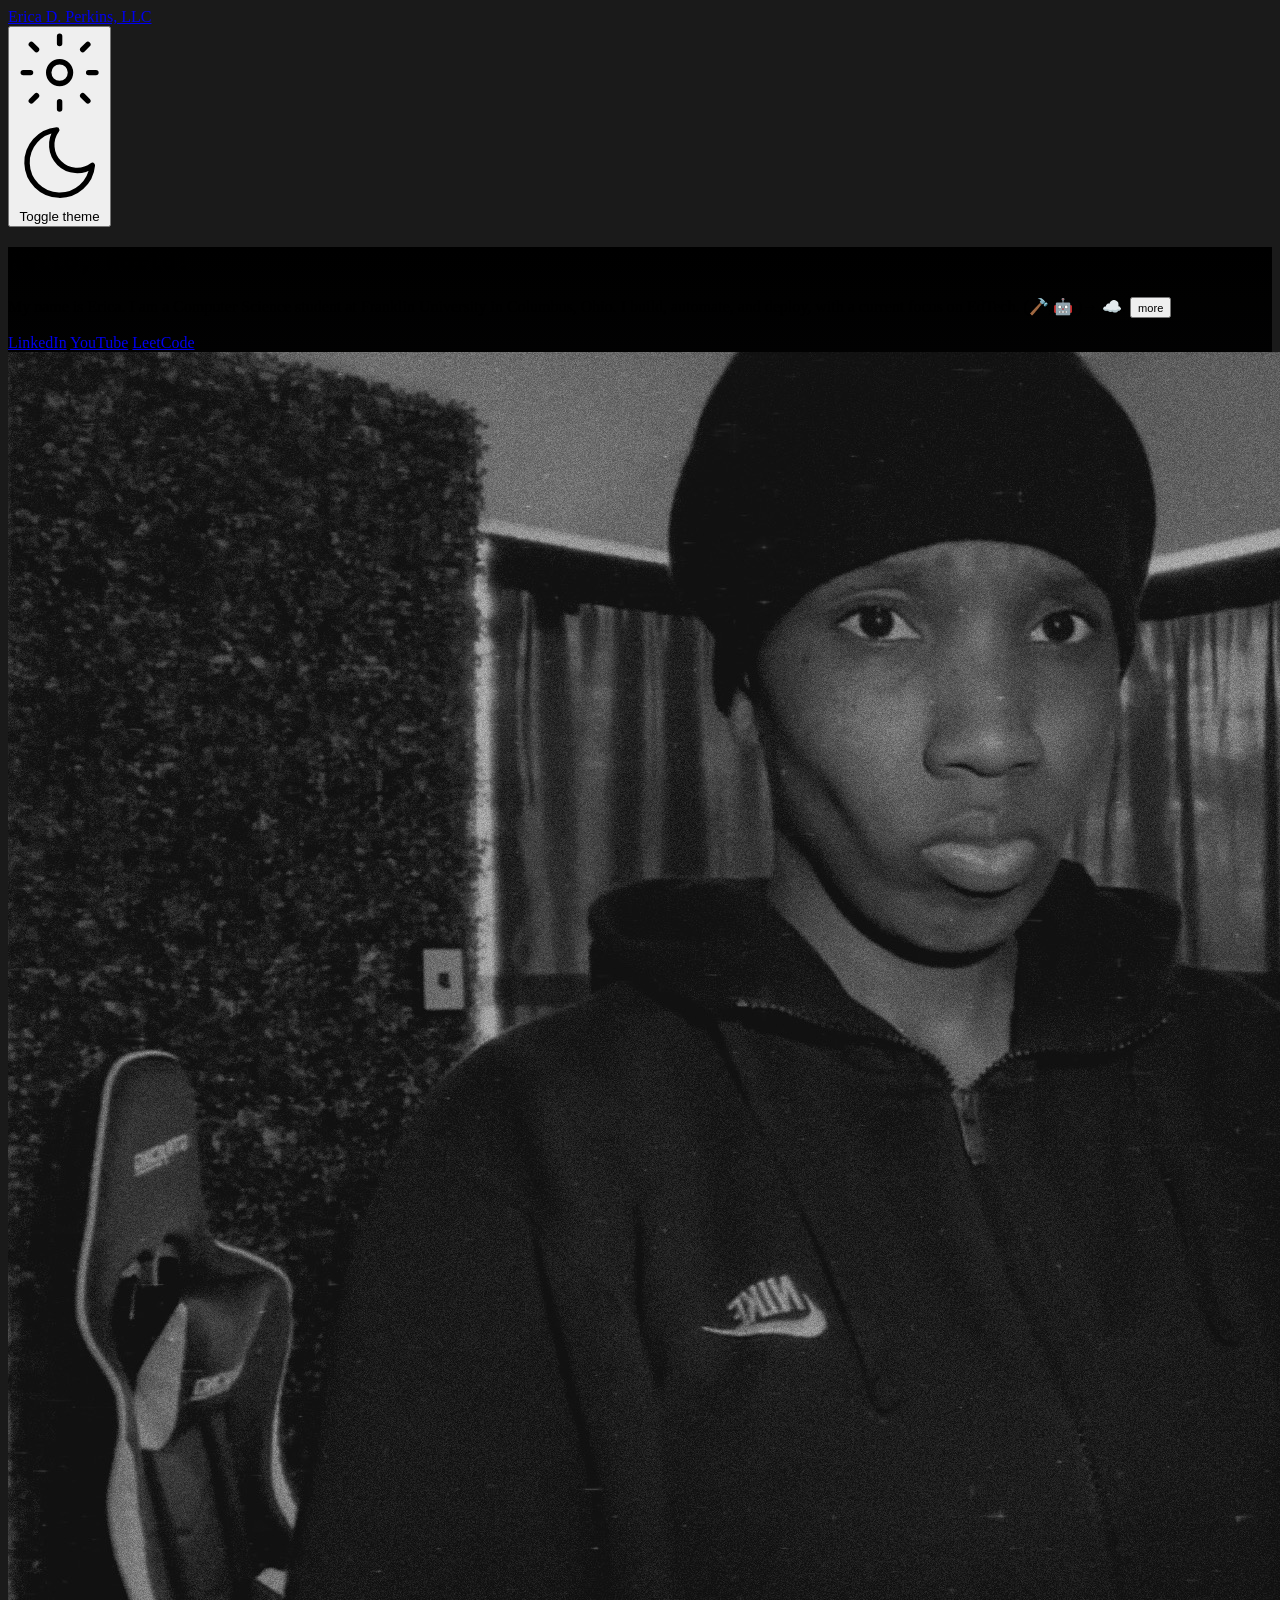
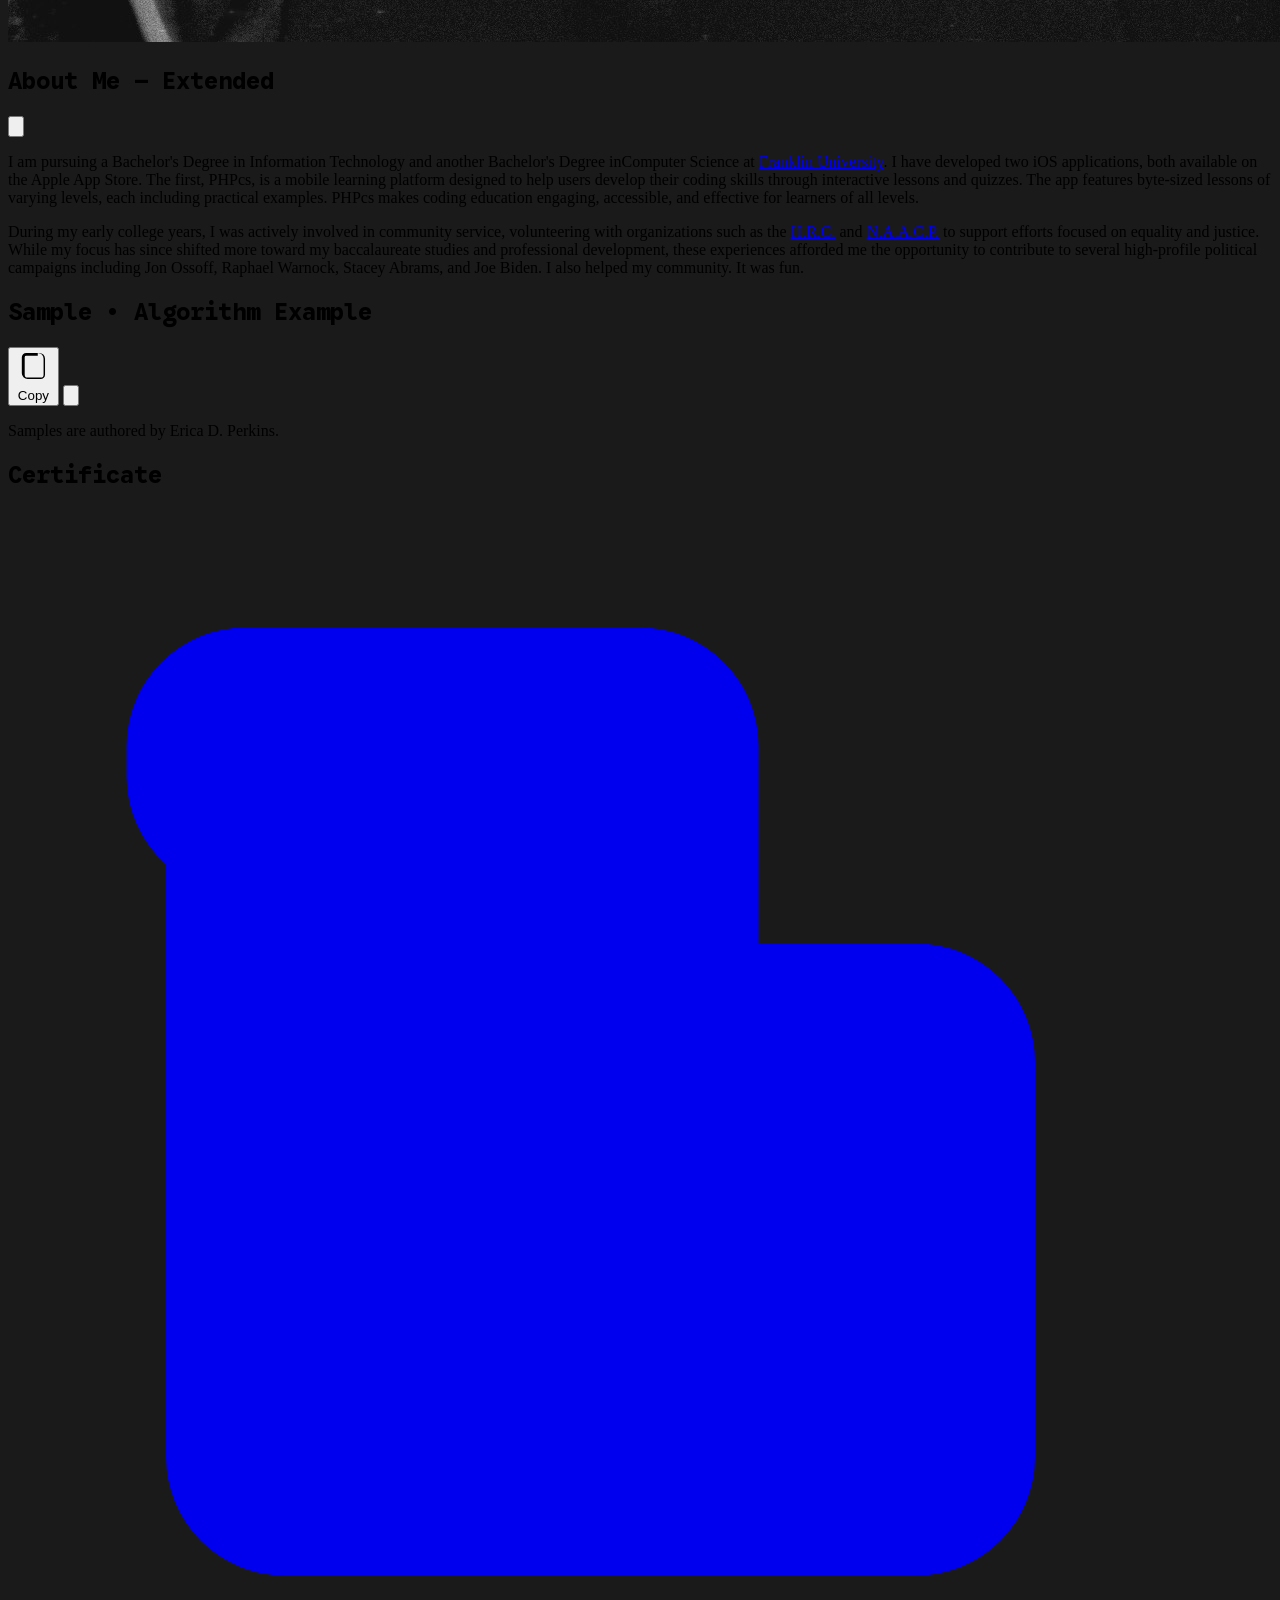
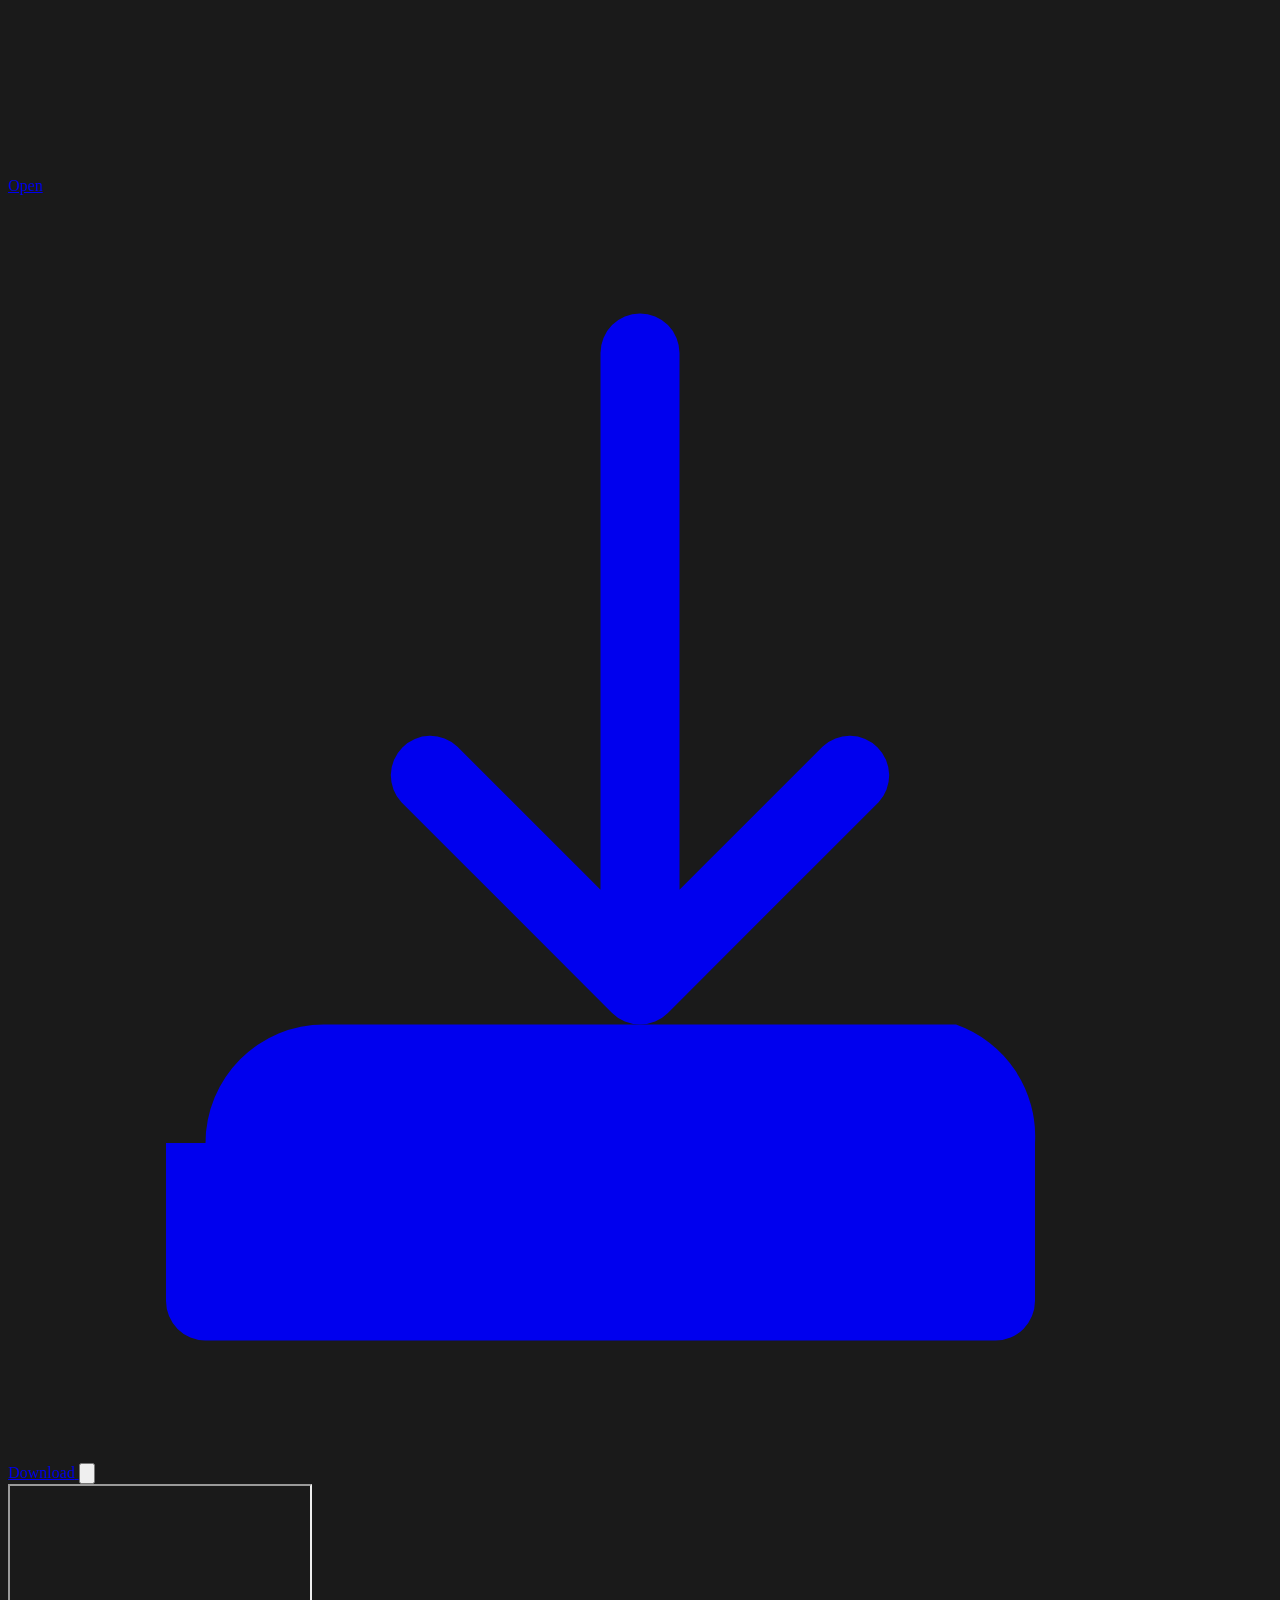
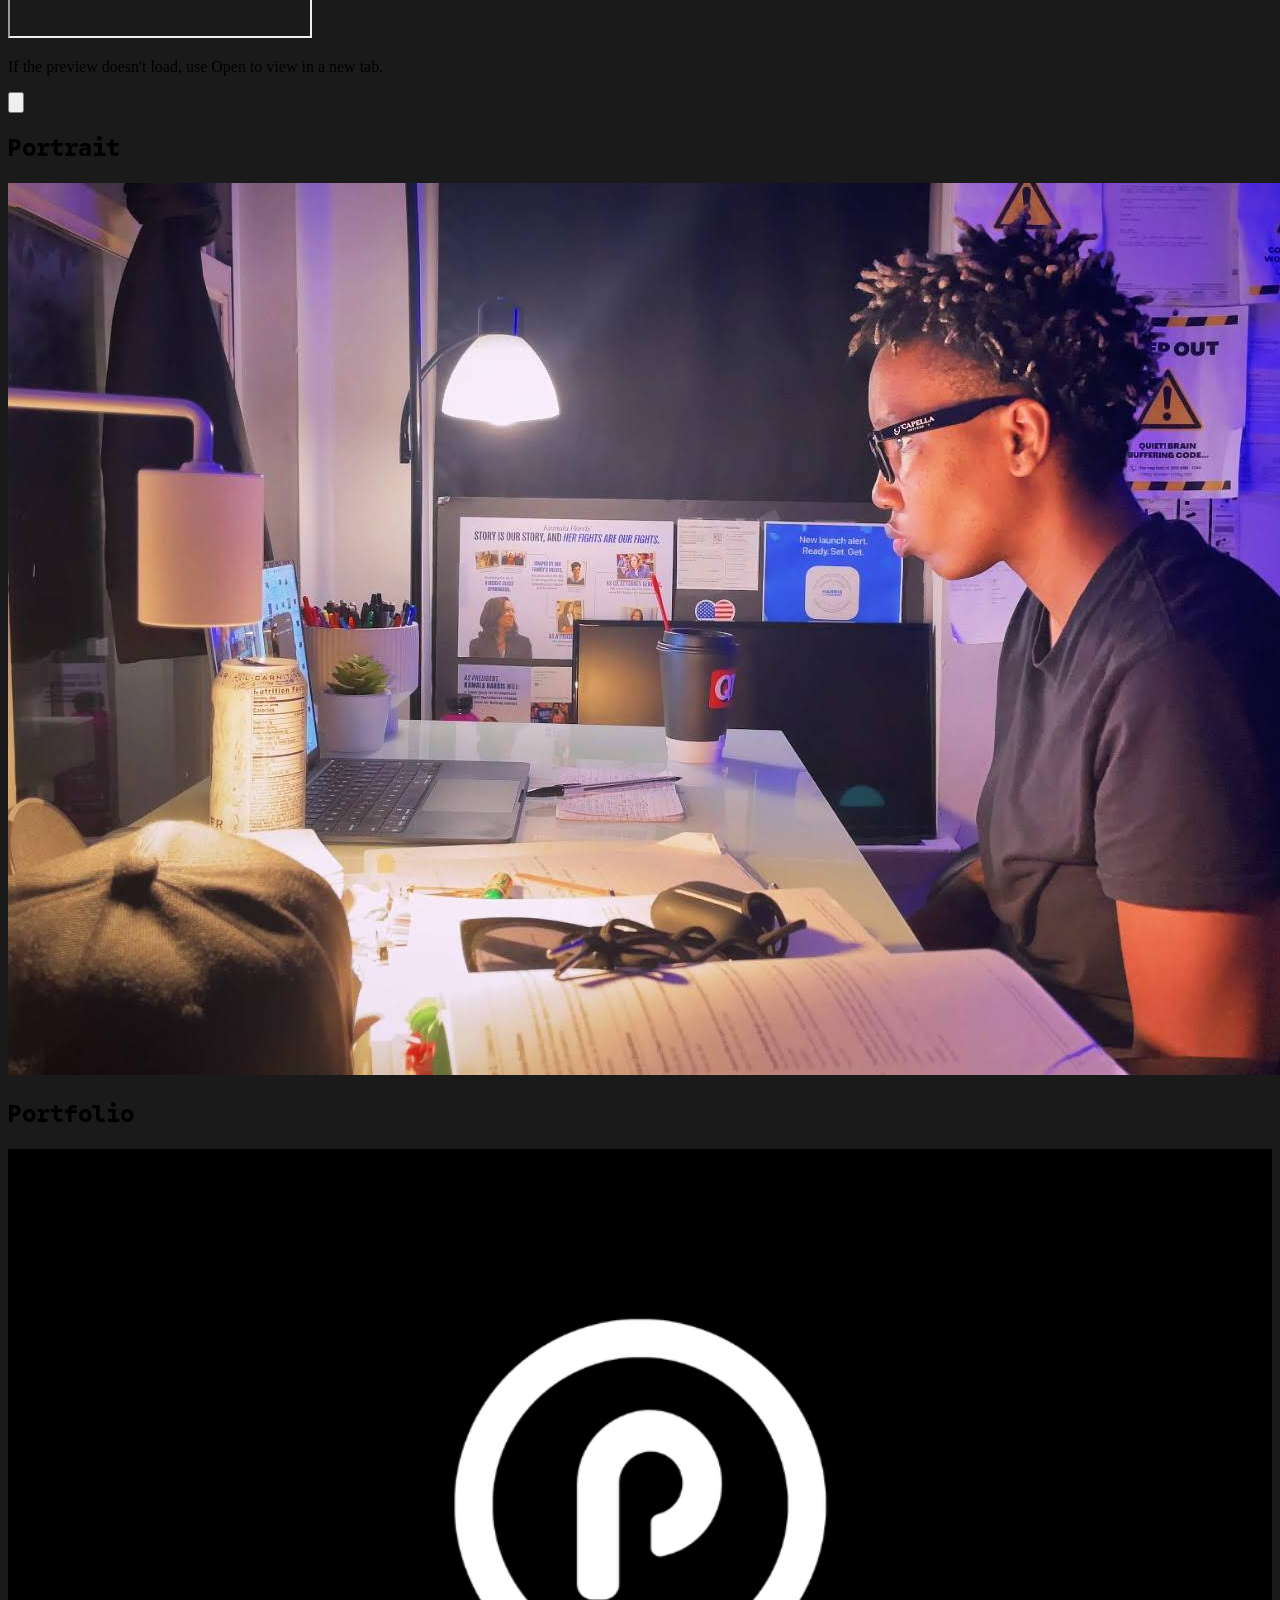
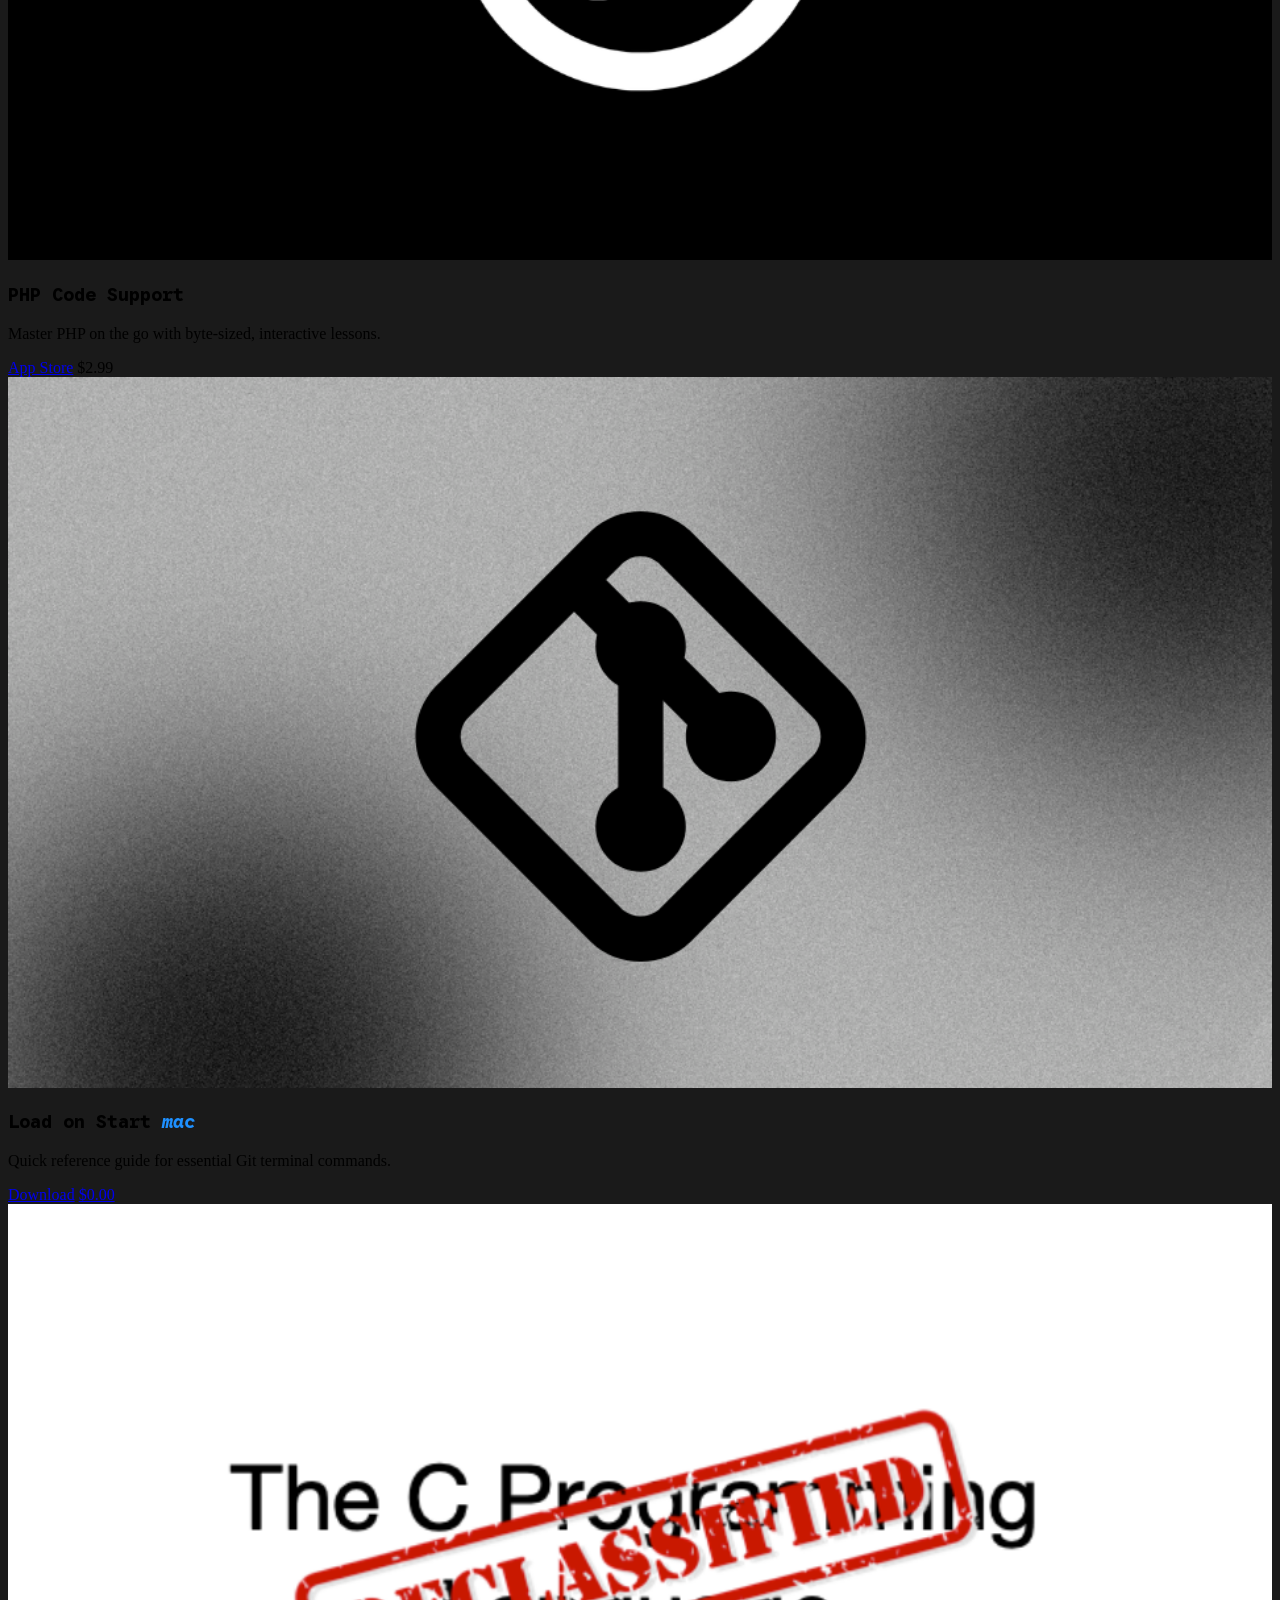
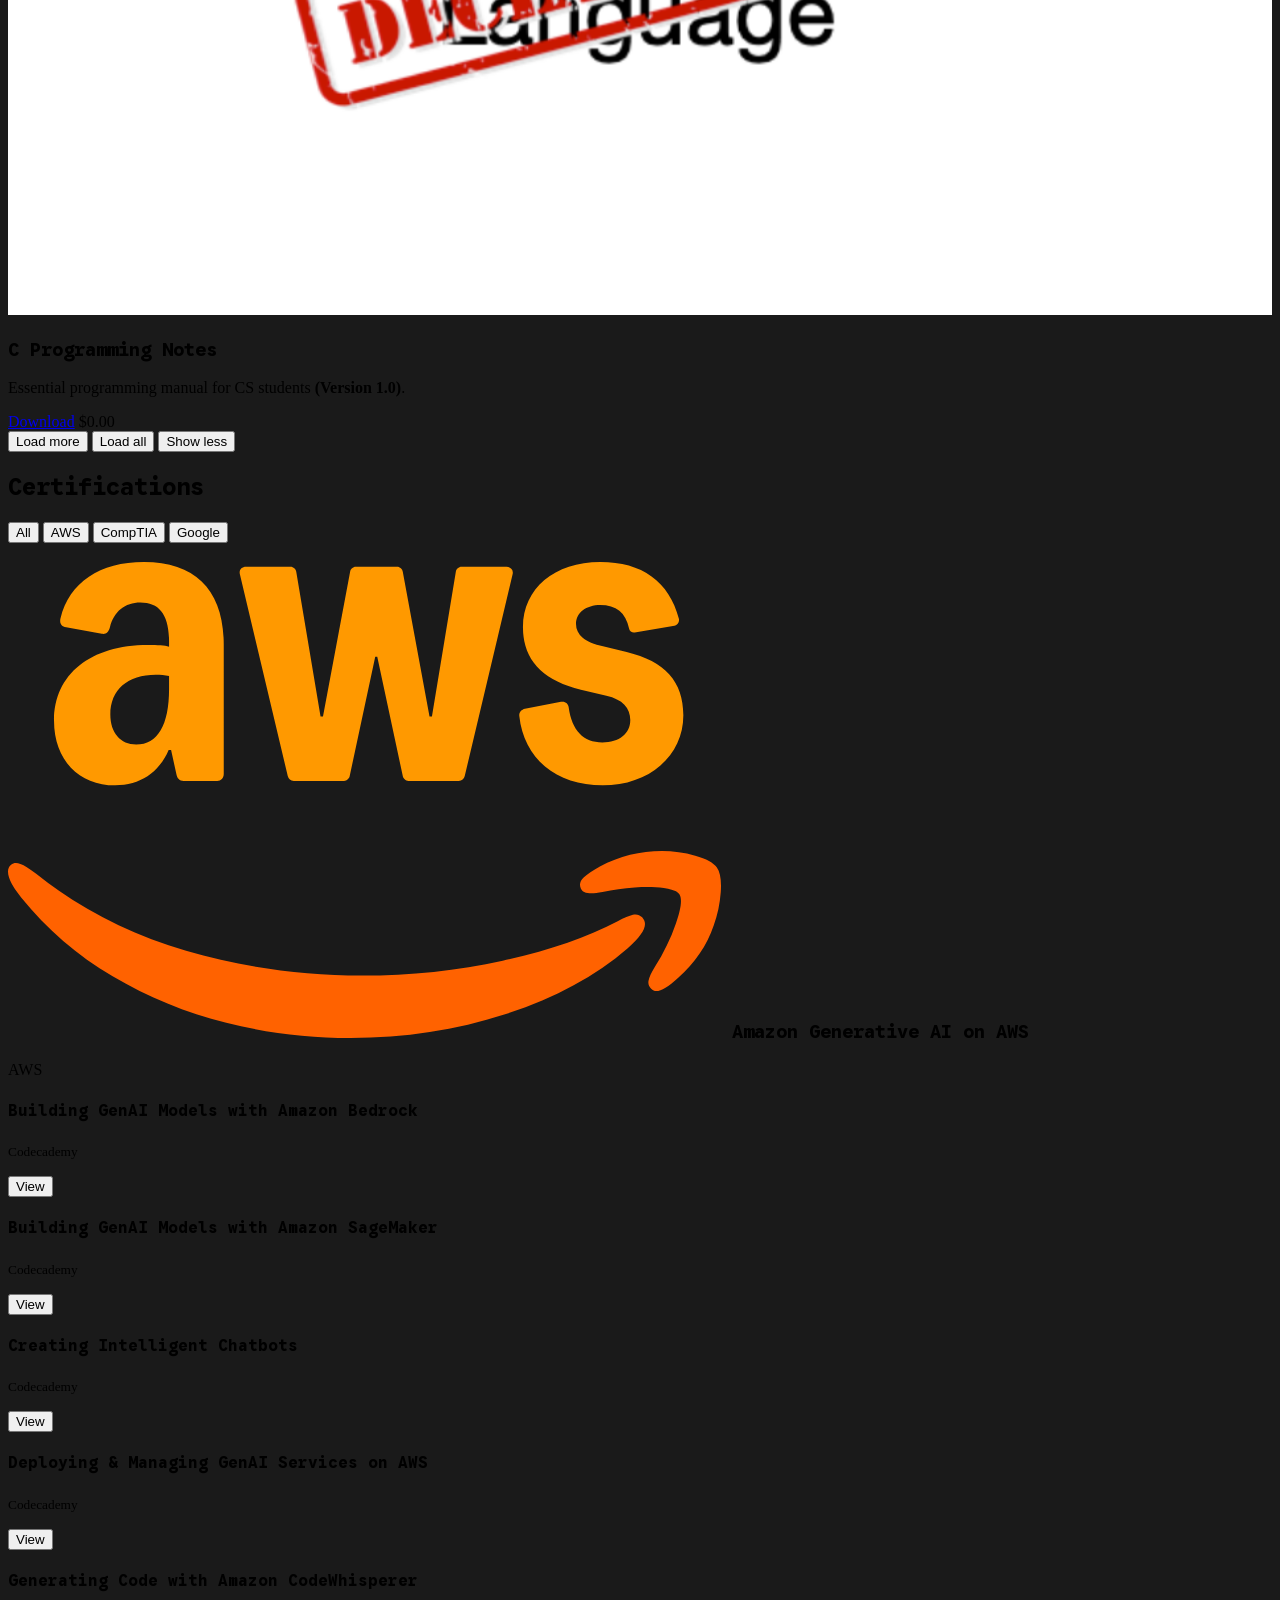
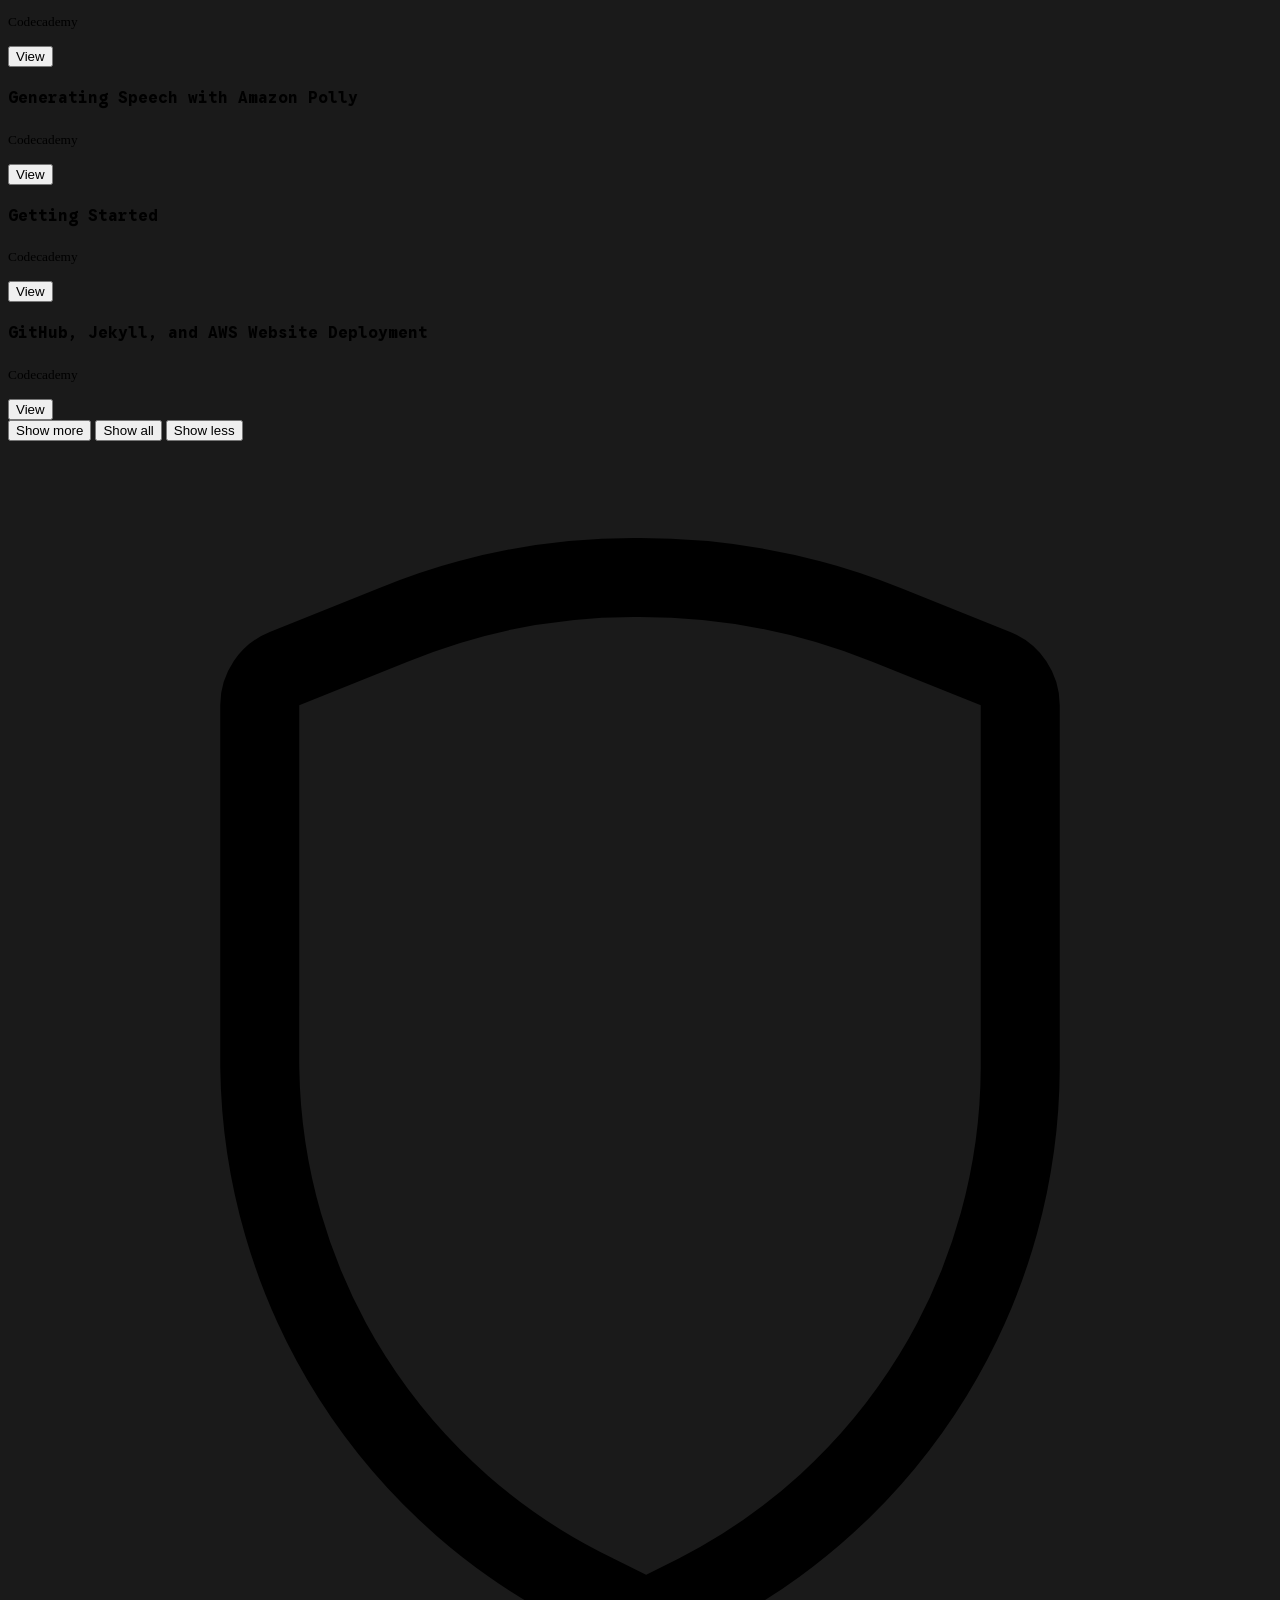
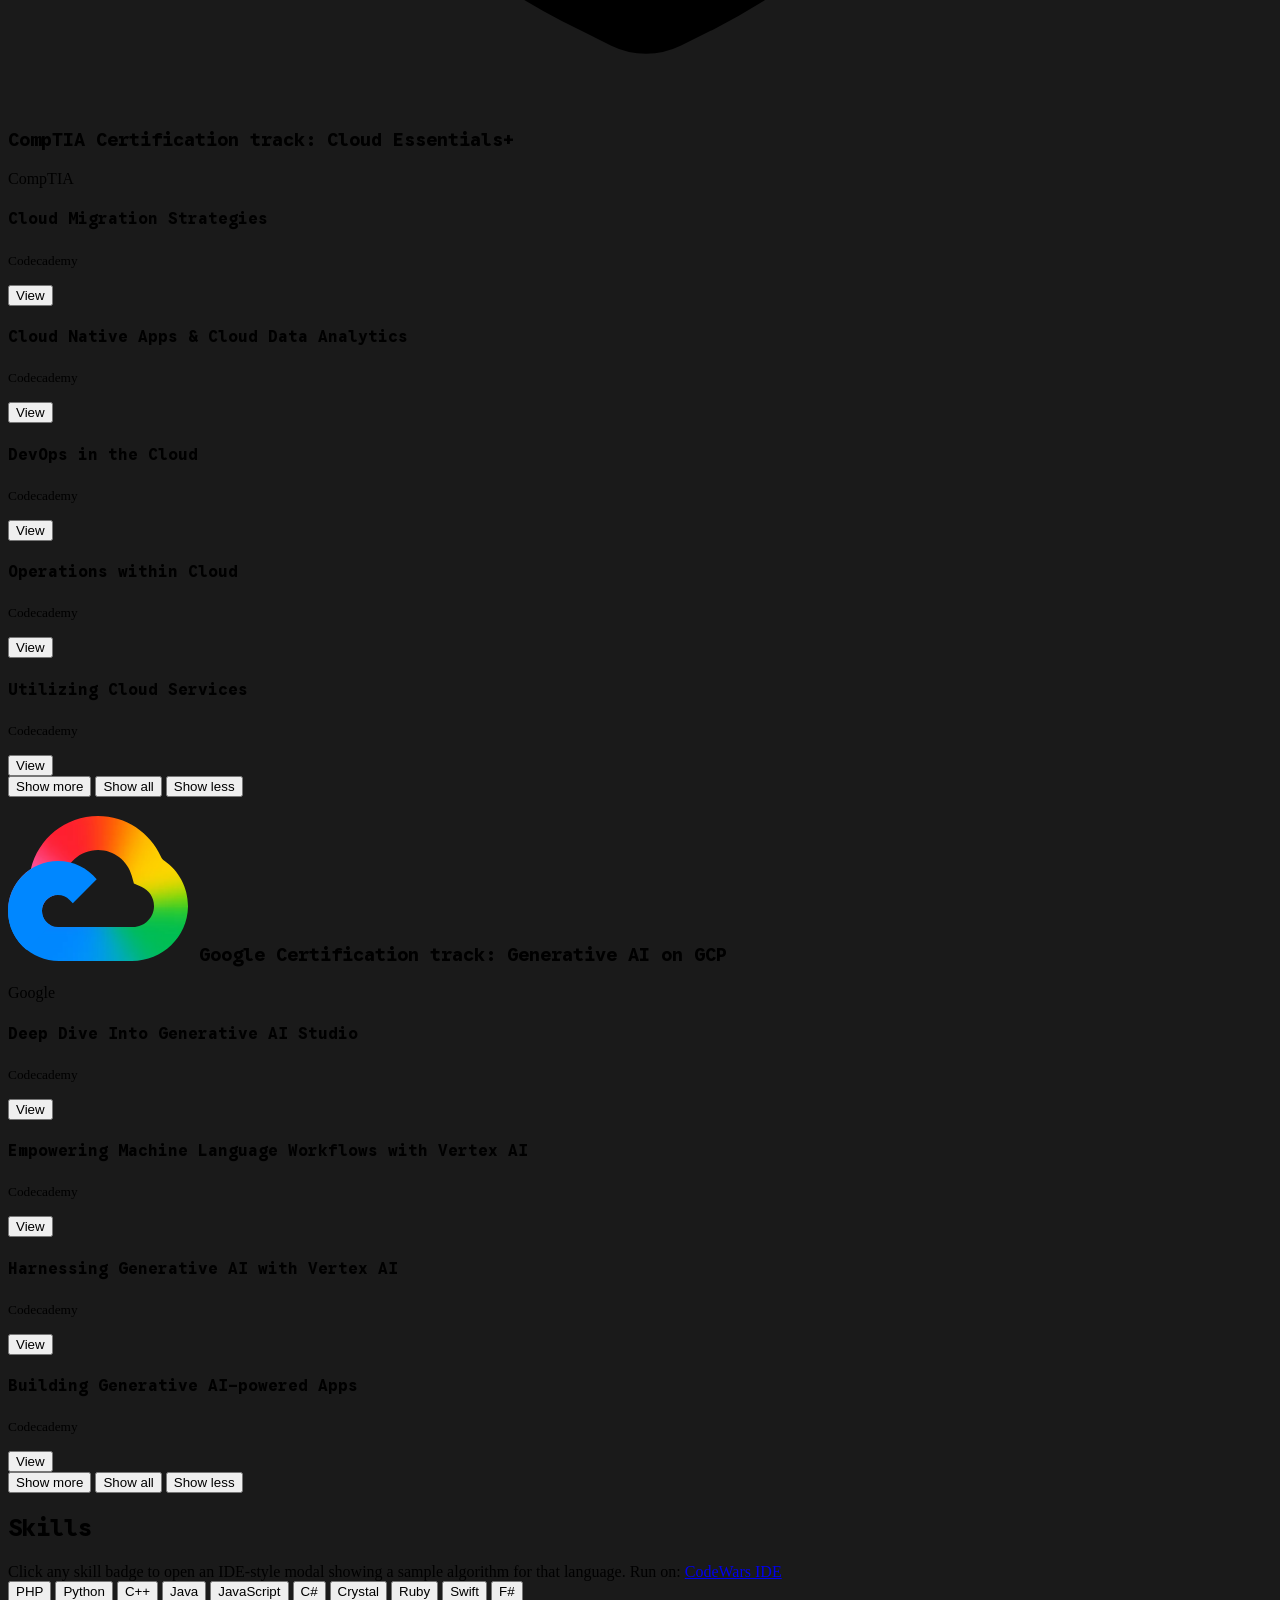
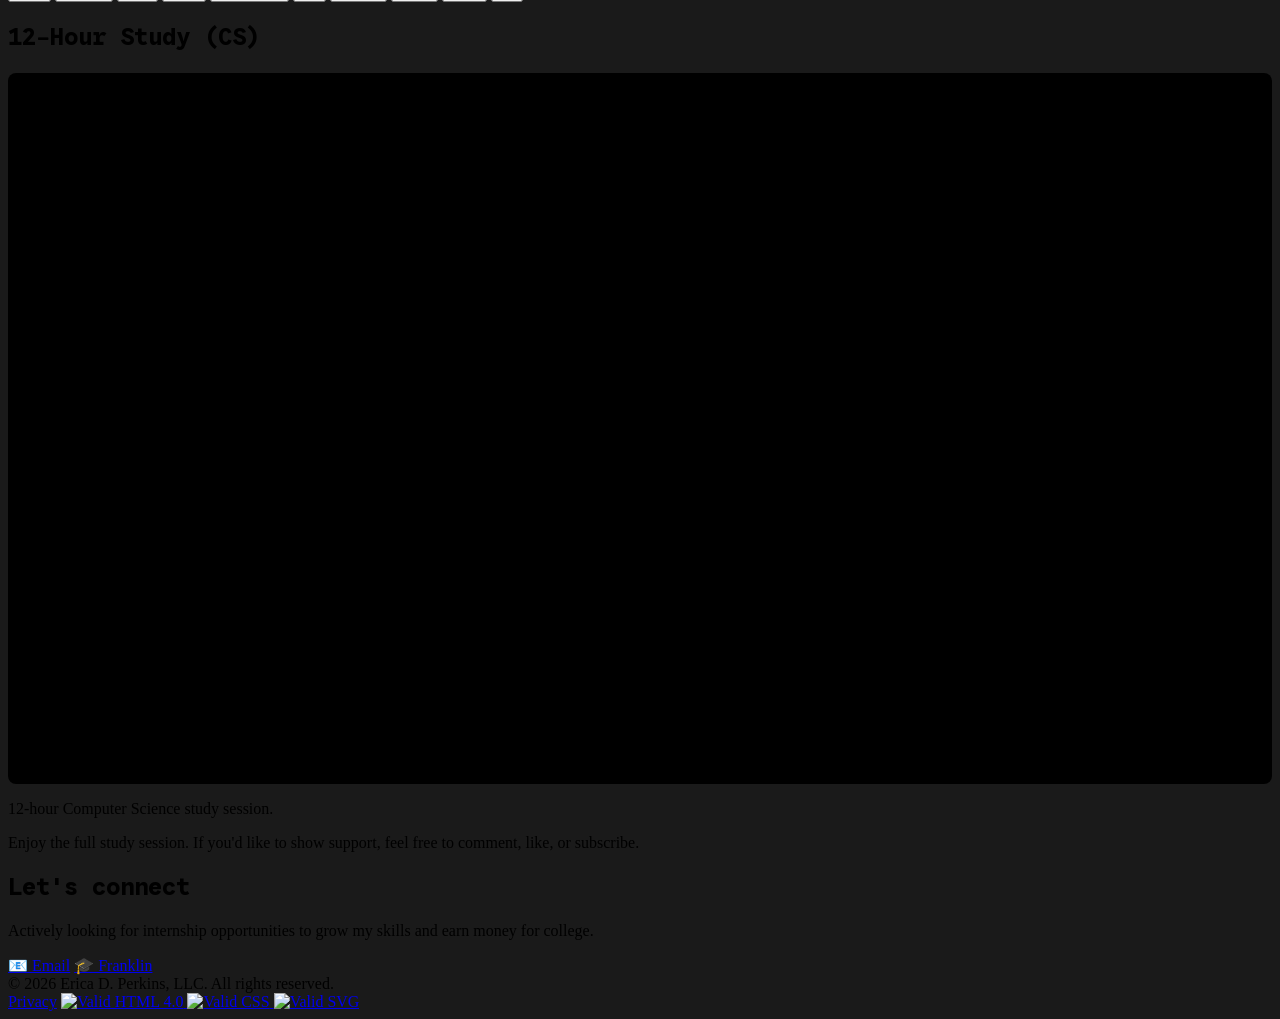
==== commit 3f598ab3: "Updated the download link for my book" ====
--- a/index.html
+++ b/index.html
@@ -230,7 +230,7 @@
                     </button>
                 </div>
                 <div class="p-4 space-y-4 text-sm leading-relaxed text-gray-300">
-                    <p>I am pursuing a Bachelor's Degree in Computer Science at <a href="https://cs.franklin.edu" target="_blank" rel="noopener" class="text-indigo-400 hover:text-indigo-300 underline">Franklin University</a>. I have developed two iOS applications, both available on the Apple App Store. The first, PHPcs, is a mobile learning platform designed to help users develop their coding skills through interactive lessons and quizzes. The app features byte-sized lessons of varying levels, each including practical examples. PHPcs makes coding education engaging, accessible, and effective for learners of all levels.</p>
+                    <p>I am pursuing a Bachelor's Degree in Information Technology and another Bachelor's Degree inComputer Science at <a href="https://cs.franklin.edu" target="_blank" rel="noopener" class="text-indigo-400 hover:text-indigo-300 underline">Franklin University</a>. I have developed two iOS applications, both available on the Apple App Store. The first, PHPcs, is a mobile learning platform designed to help users develop their coding skills through interactive lessons and quizzes. The app features byte-sized lessons of varying levels, each including practical examples. PHPcs makes coding education engaging, accessible, and effective for learners of all levels.</p>
                     <p>During my early college years, I was actively involved in community service, volunteering with organizations such as the <a href="https://hrc.org" target="_blank" rel="noopener" class="text-indigo-400 hover:text-indigo-300 underline">H.R.C.</a> and <a href="https://naacp.org" target="_blank" rel="noopener" class="text-indigo-400 hover:text-indigo-300 underline">N.A.A.C.P.</a> to support efforts focused on equality and justice. While my focus has since shifted more toward my baccalaureate studies and professional development, these experiences afforded me the opportunity to contribute to several high-profile political campaigns including Jon Ossoff, Raphael Warnock, Stacey Abrams, and Joe Biden. I also helped my community. It was fun.</p>
                 </div>
             </div>
@@ -348,7 +348,7 @@
                         <h3 class="mt-4 text-base font-medium text-white">C Programming Notes</h3>
                         <p class="mt-2 text-sm text-gray-400">Essential programming manual for CS students <strong>(Version 1.0)</strong>.</p>
                         <div class="mt-auto pt-3 flex items-center justify-between text-sm">
-                            <a href="https://zenodo.org/records/20418606?token=eyJhbGciOiJIUzUxMiJ9.eyJpZCI6ImQ1N2RiNDA1LThkNTktNGYyNi05NjU2LWQ2Yjg1YzYyNTNmZCIsImRhdGEiOnt9LCJyYW5kb20iOiI2NWJhMmY4MzA3OTcyM2UzMzU0OTU3MGZhZjgzOTZkZiJ9.2ppEqi8W1qIg5lEmu-JGfQXZ1u9_KcNhgr7GU_CTmg0aL4P5tOA6jmqA5227N7_HRt6SOXq-SKxADLUvShpSig" target="_blank" rel="noopener" class="text-indigo-300 hover:text-indigo-200">Download</a>
+                            <a href="https://kotfoctober.github.io/cnotes/document.pdf" target="_blank" rel="noopener" class="text-indigo-300 hover:text-indigo-200">Download</a>
                             <span class="inline-flex items-center px-3 py-1 rounded-md border border-gray-800 bg-transparent text-white text-xs font-thin price">
                                 <span class="inline-block w-1.5 h-1.5 rounded-full mr-2" style="background-color:#6b7280;"></span>
                                 $0.00
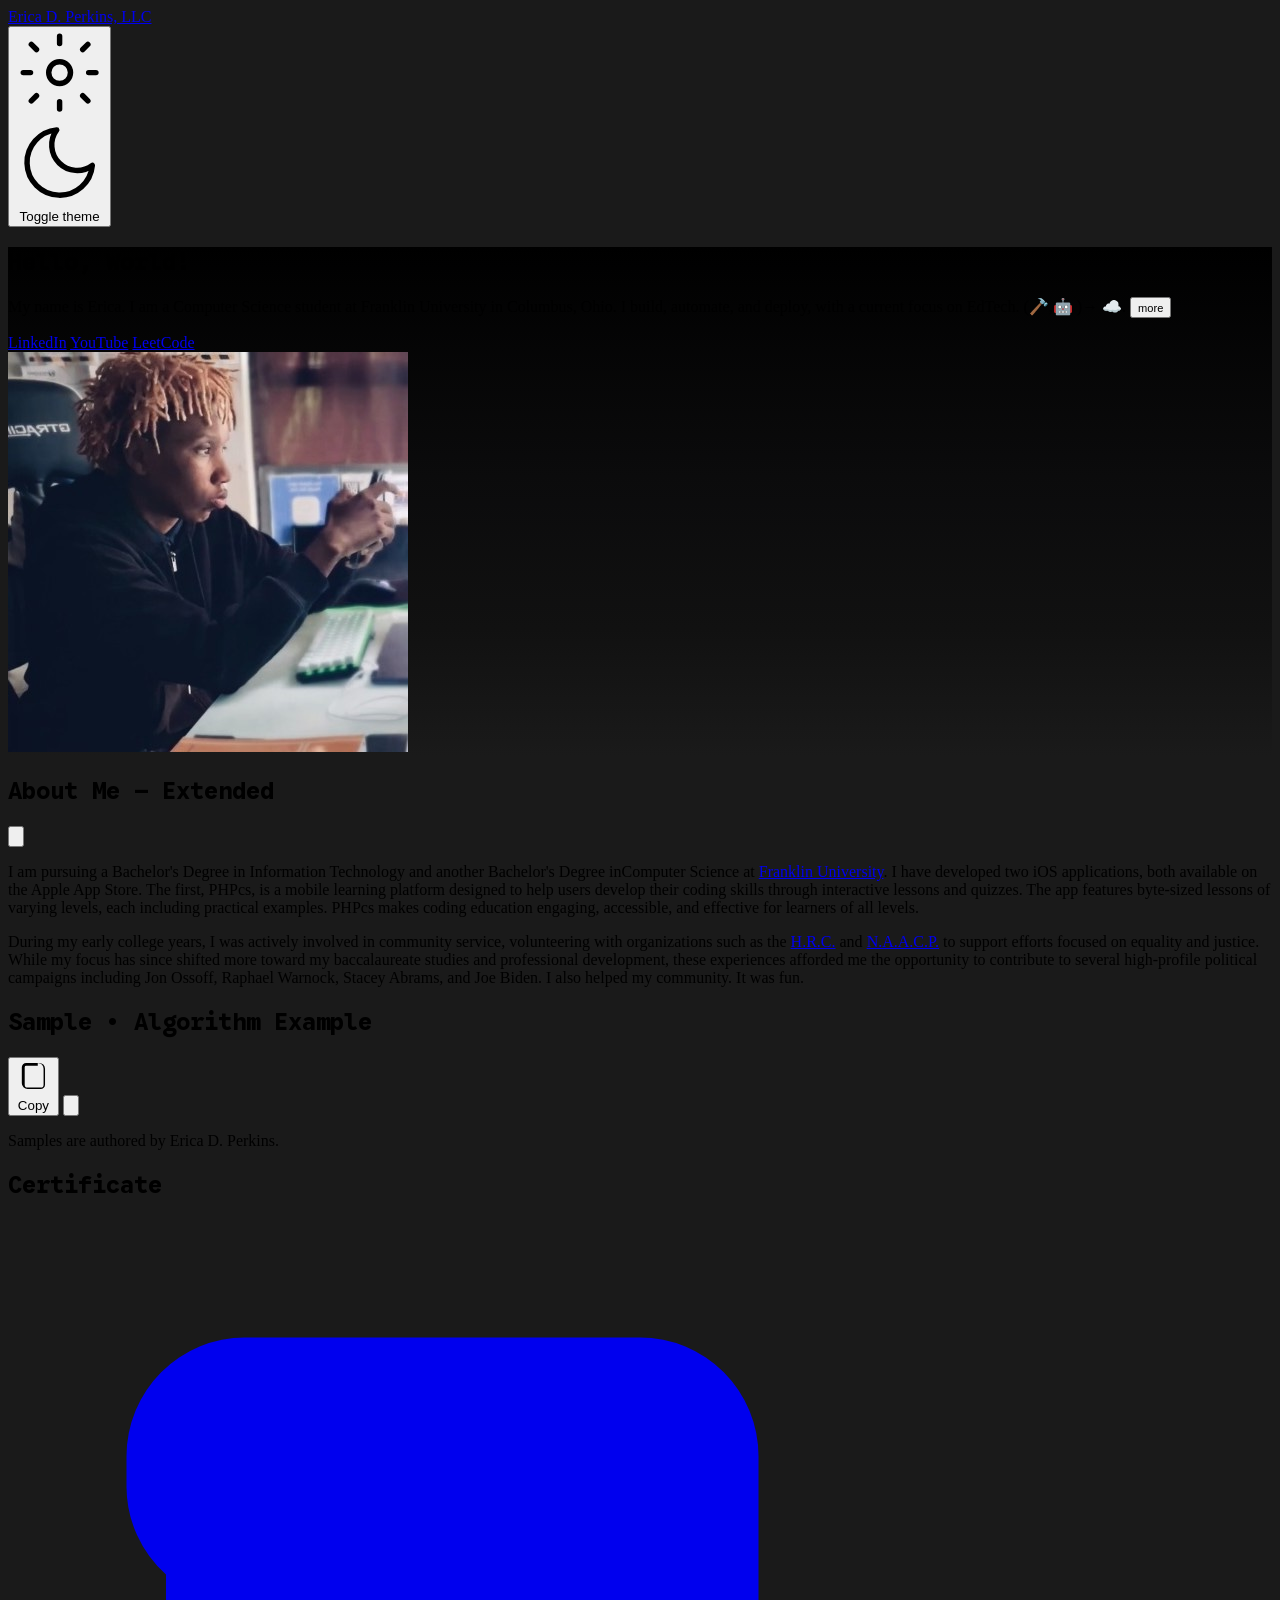
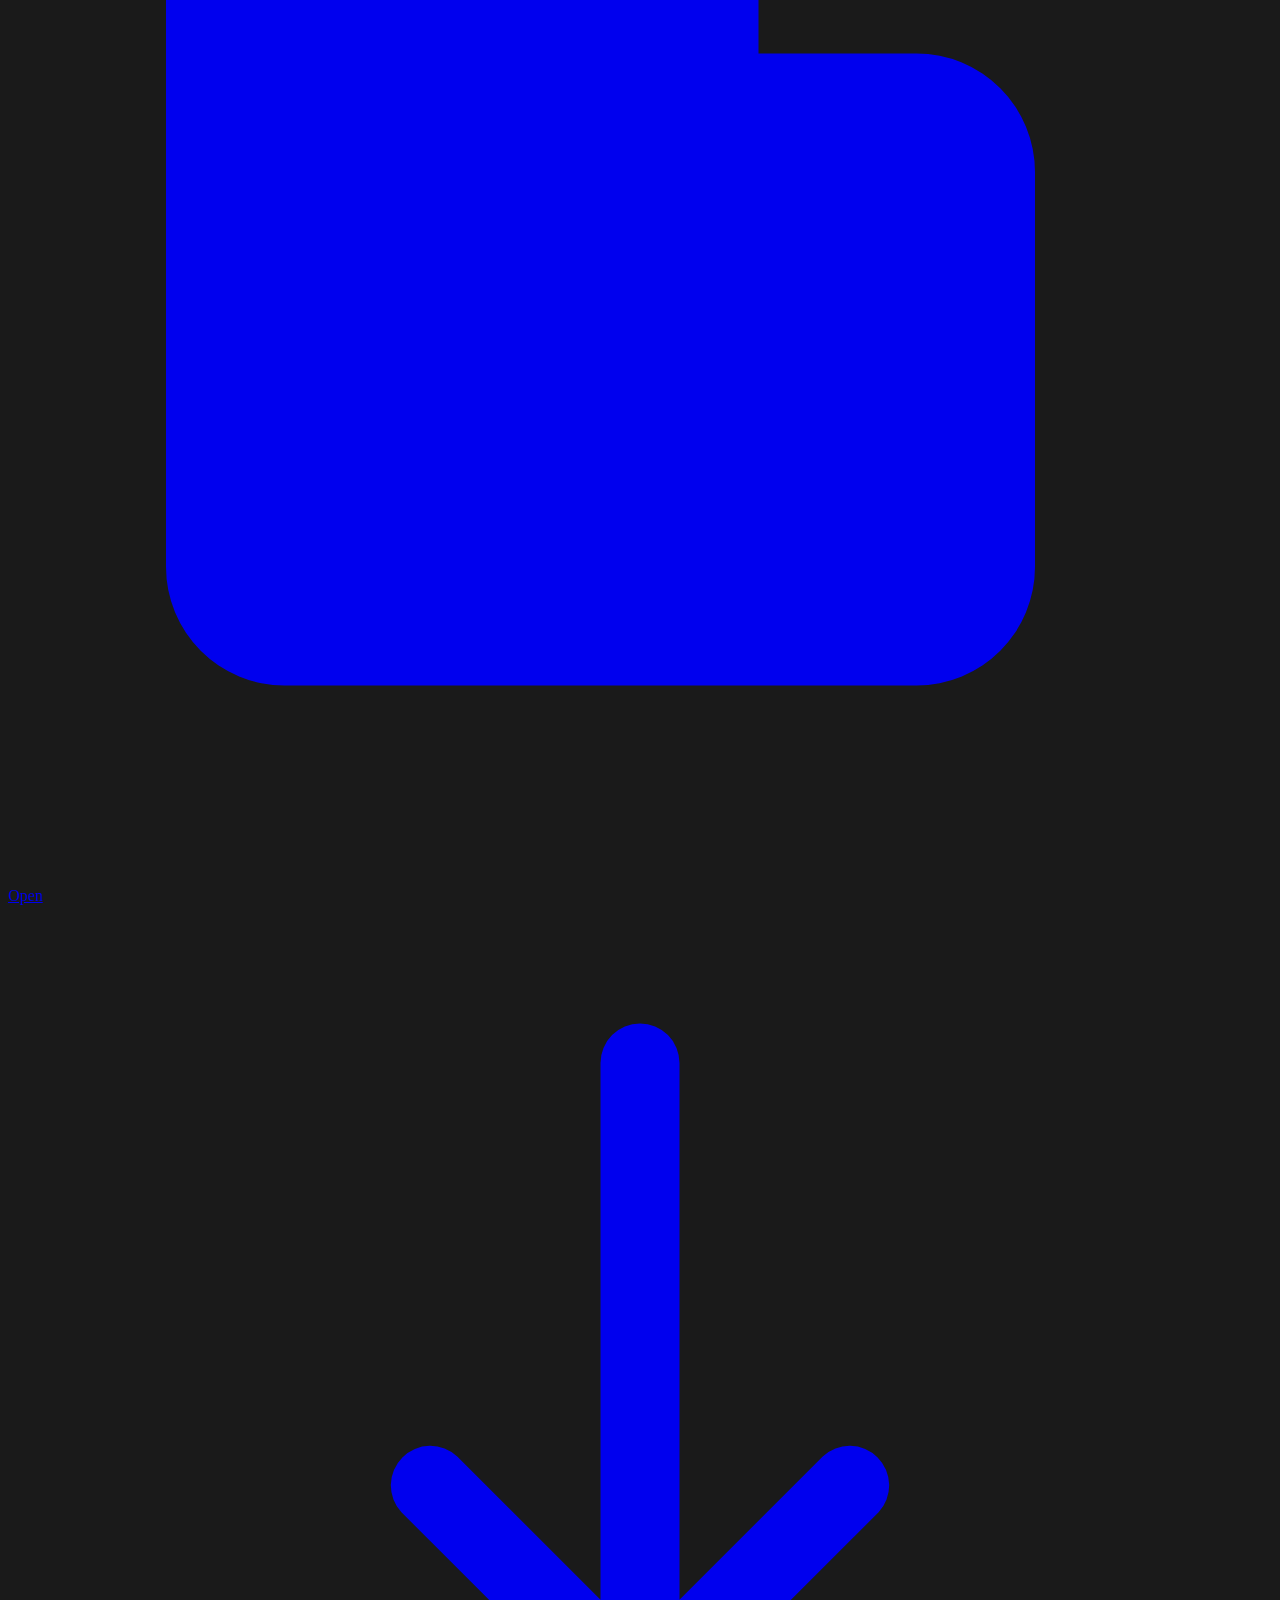
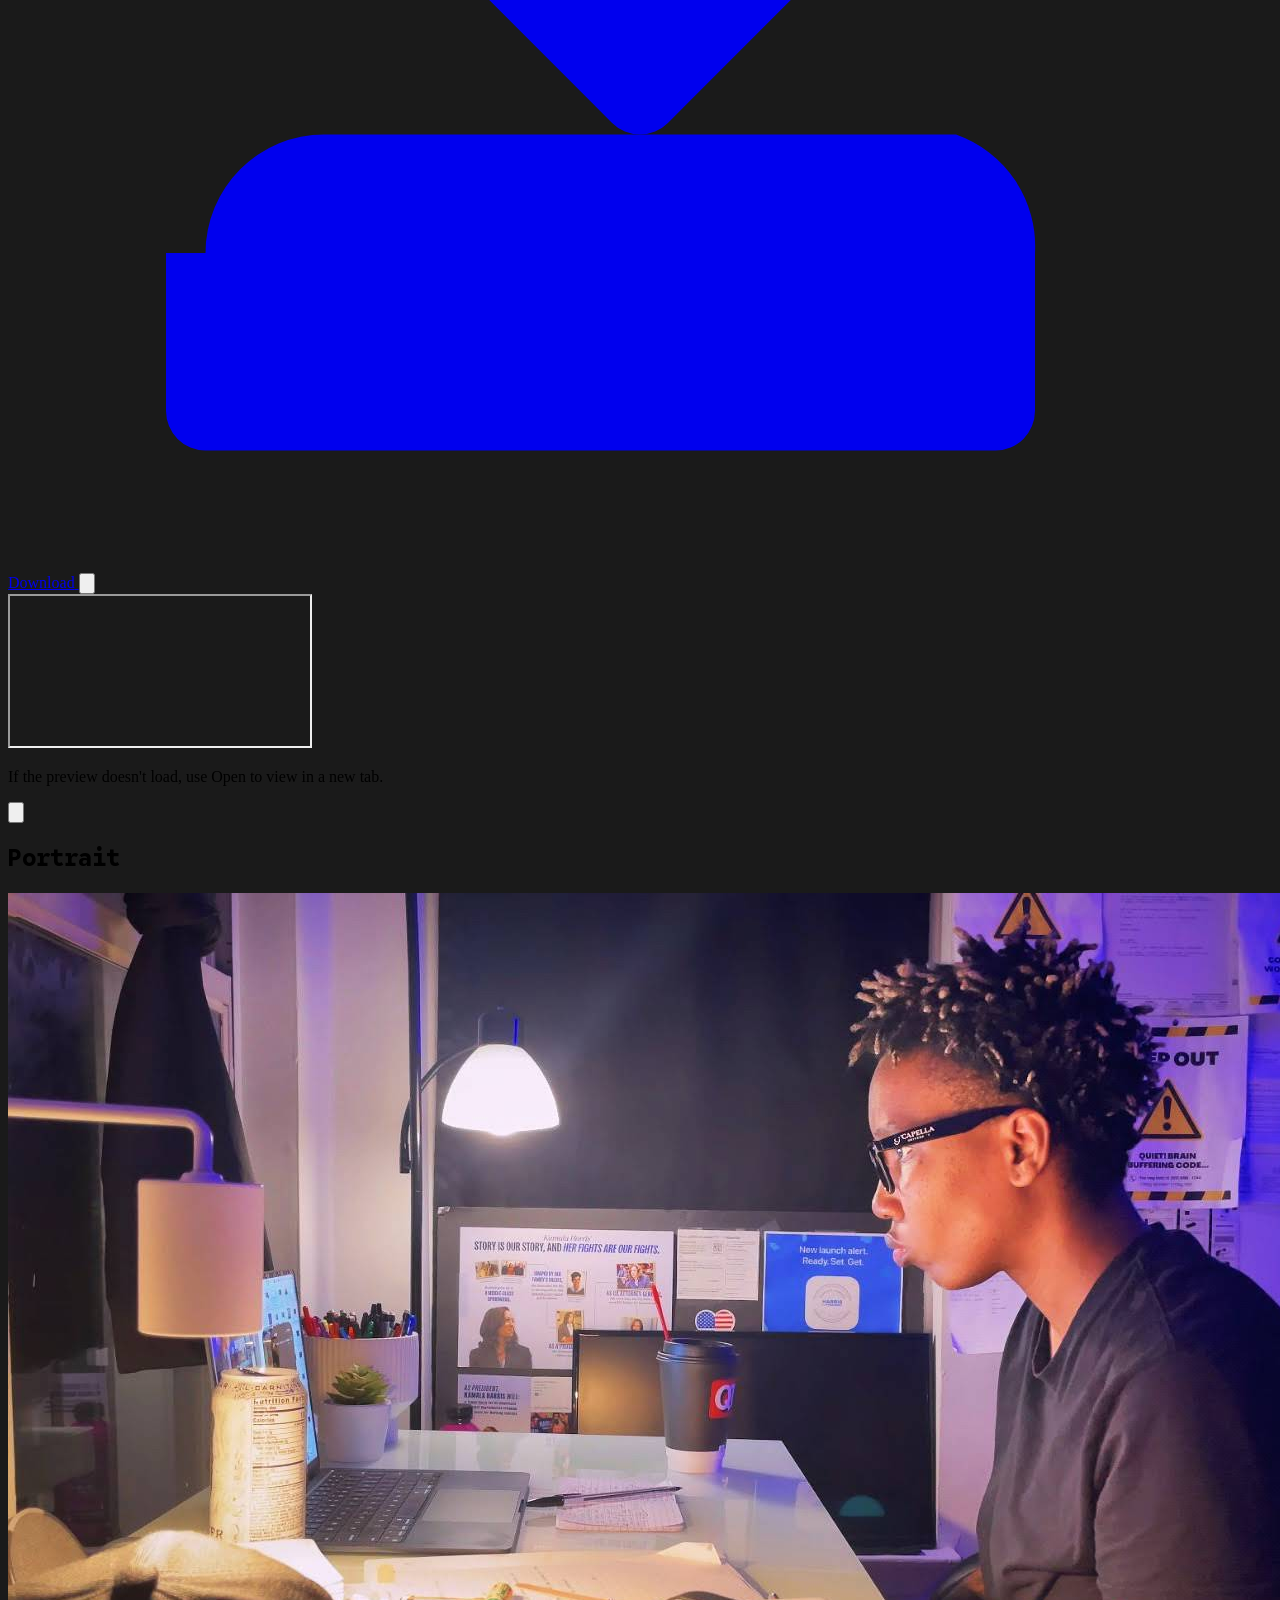
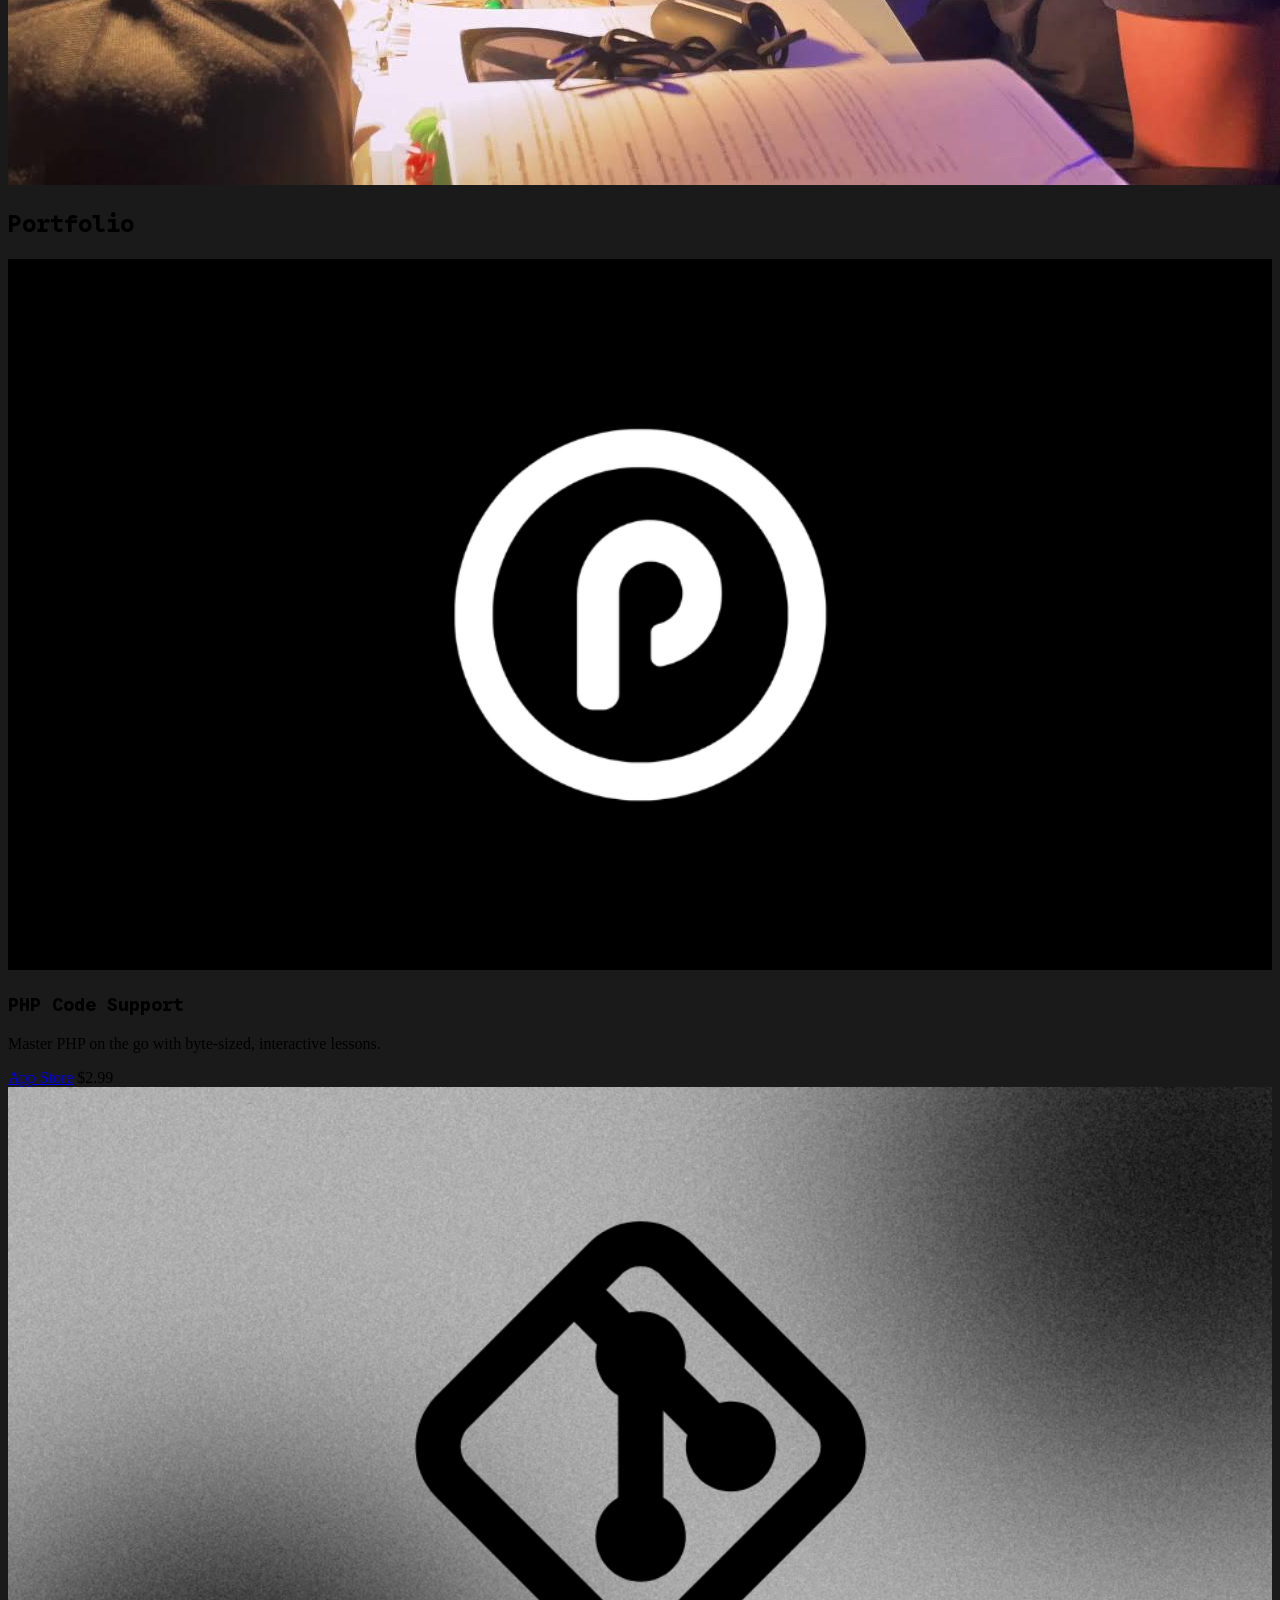
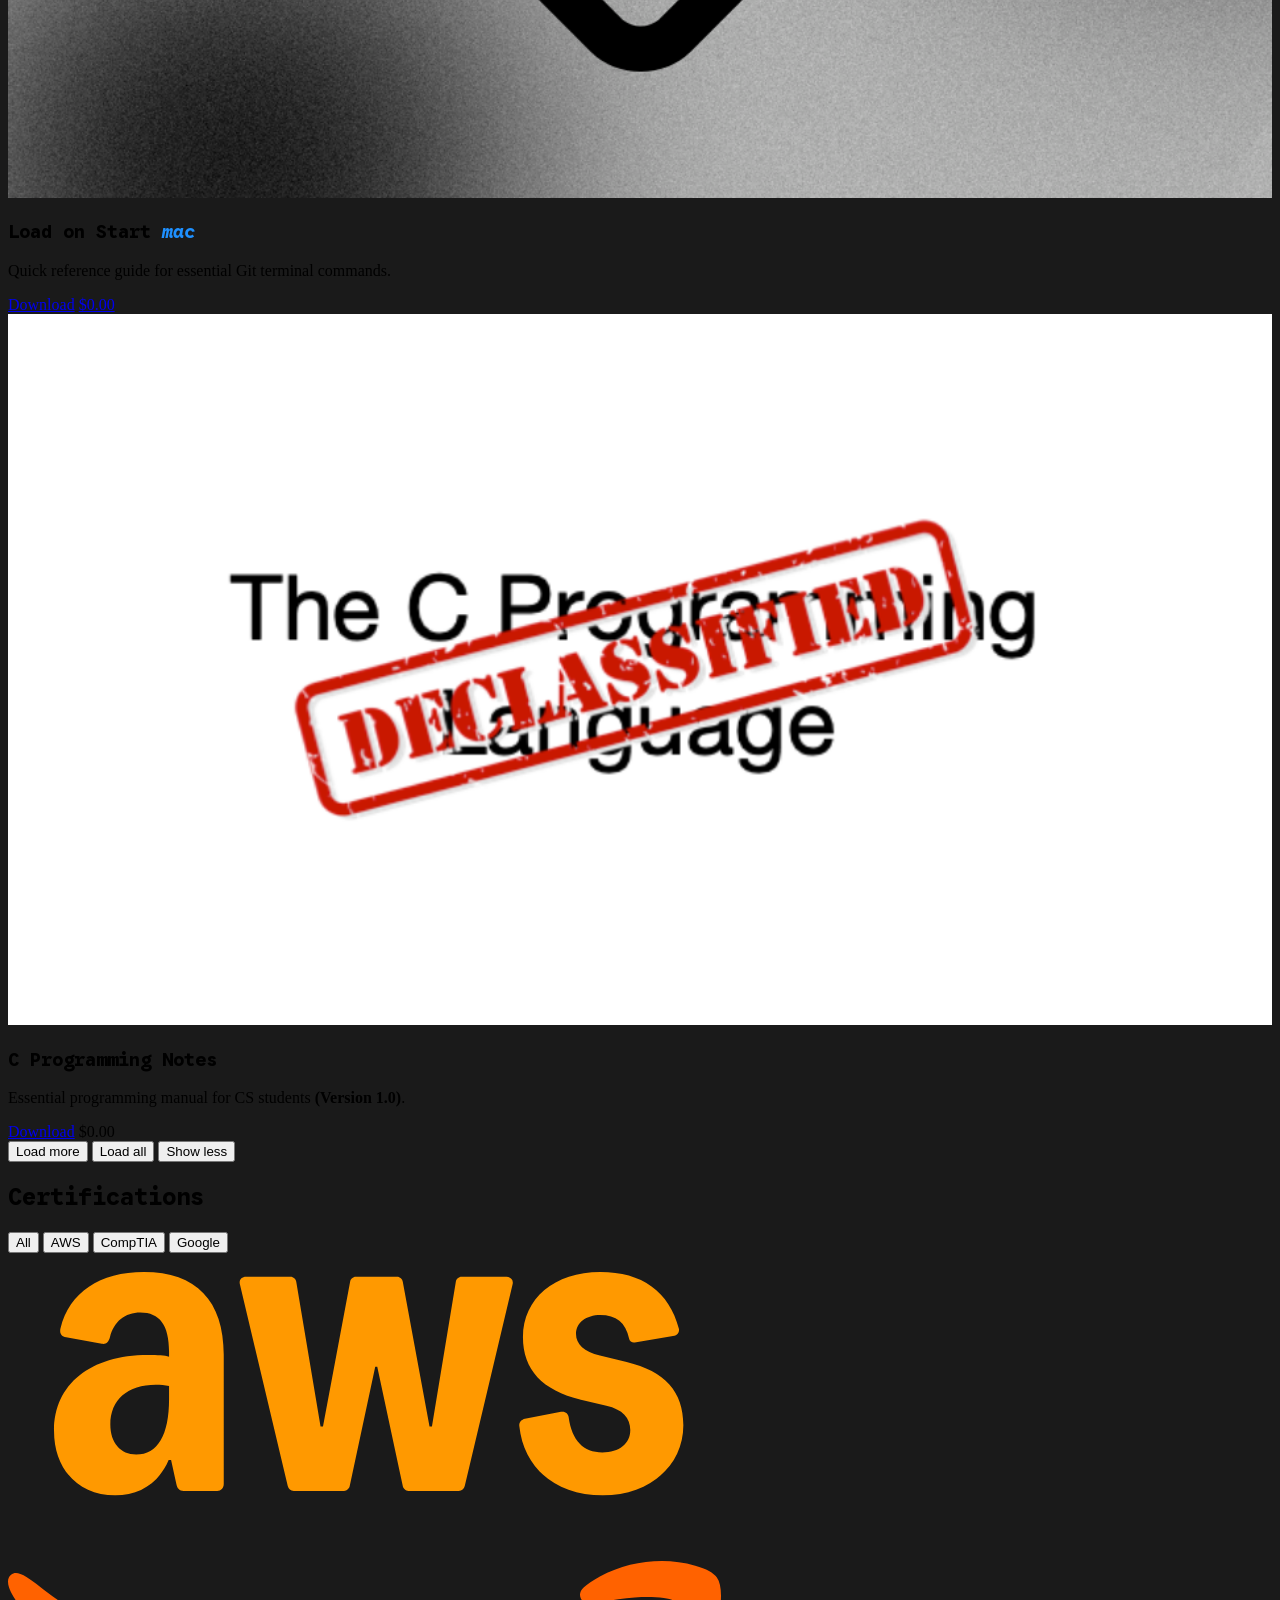
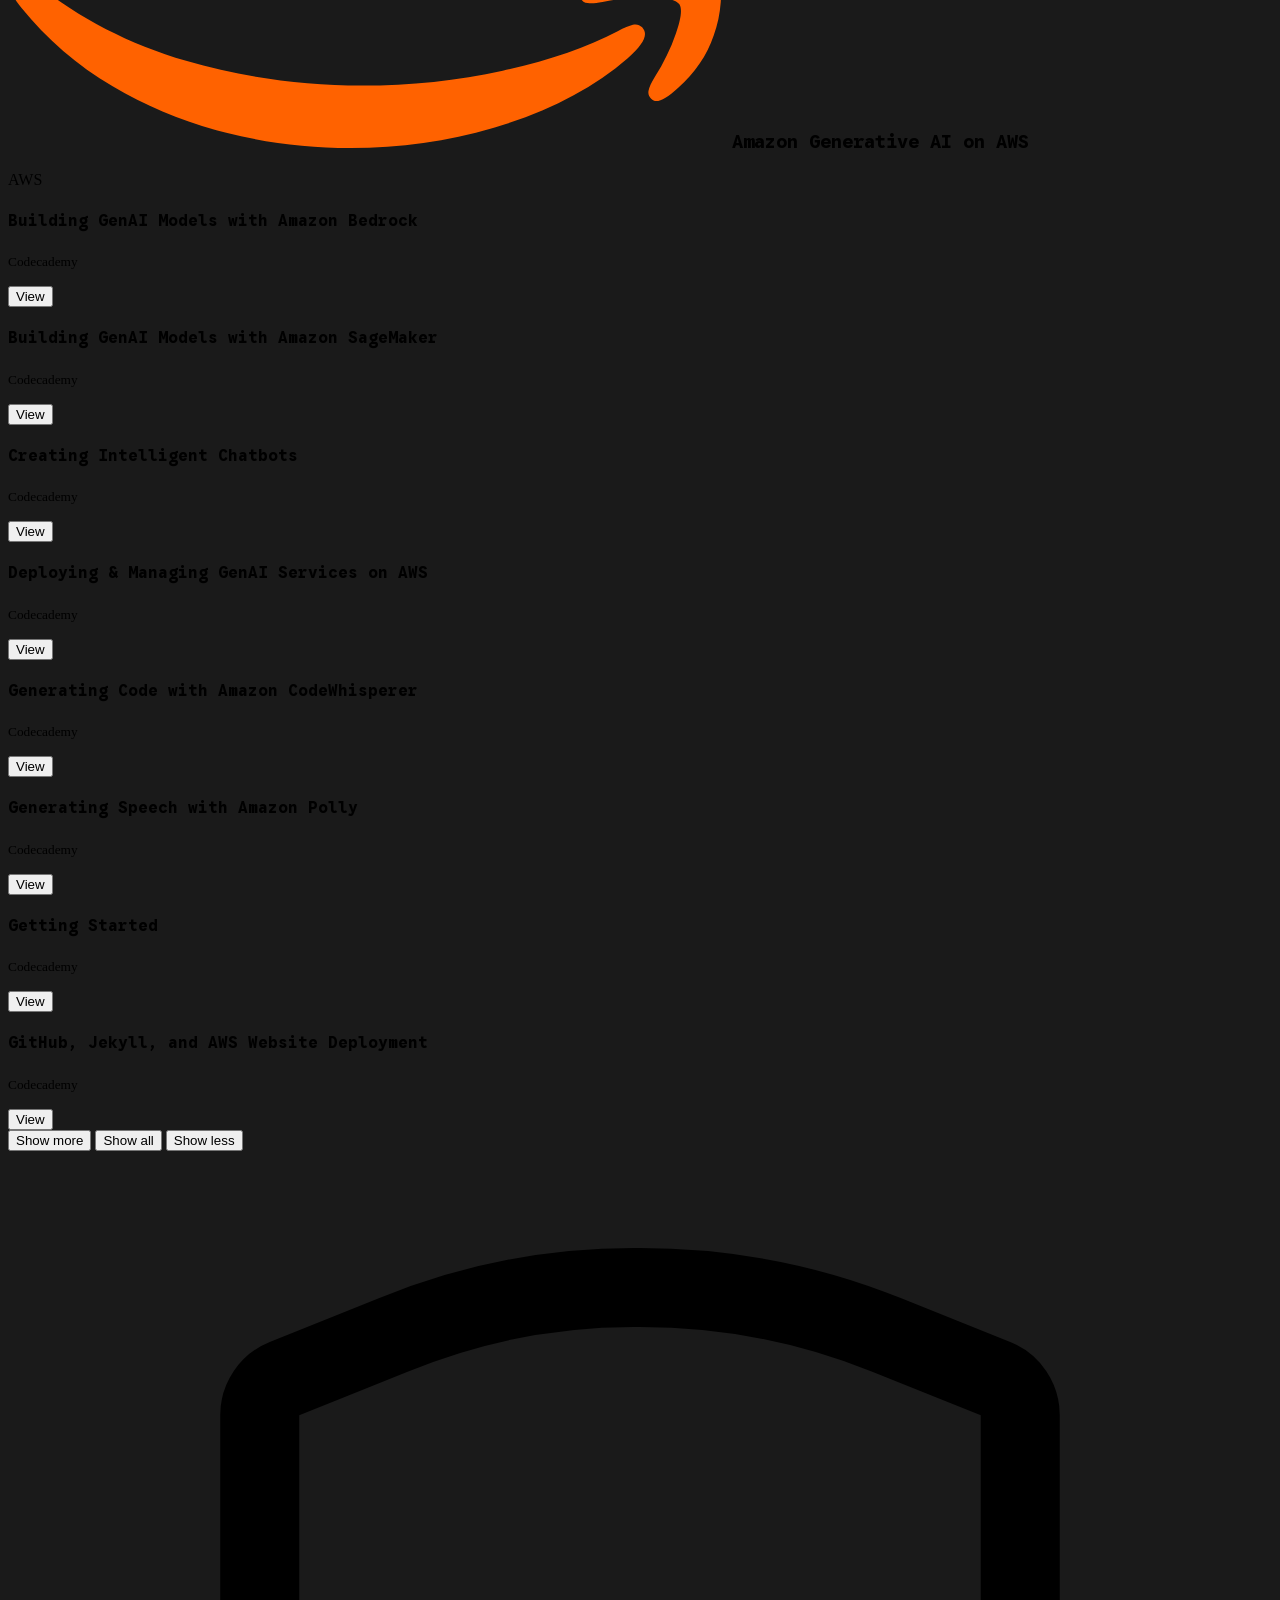
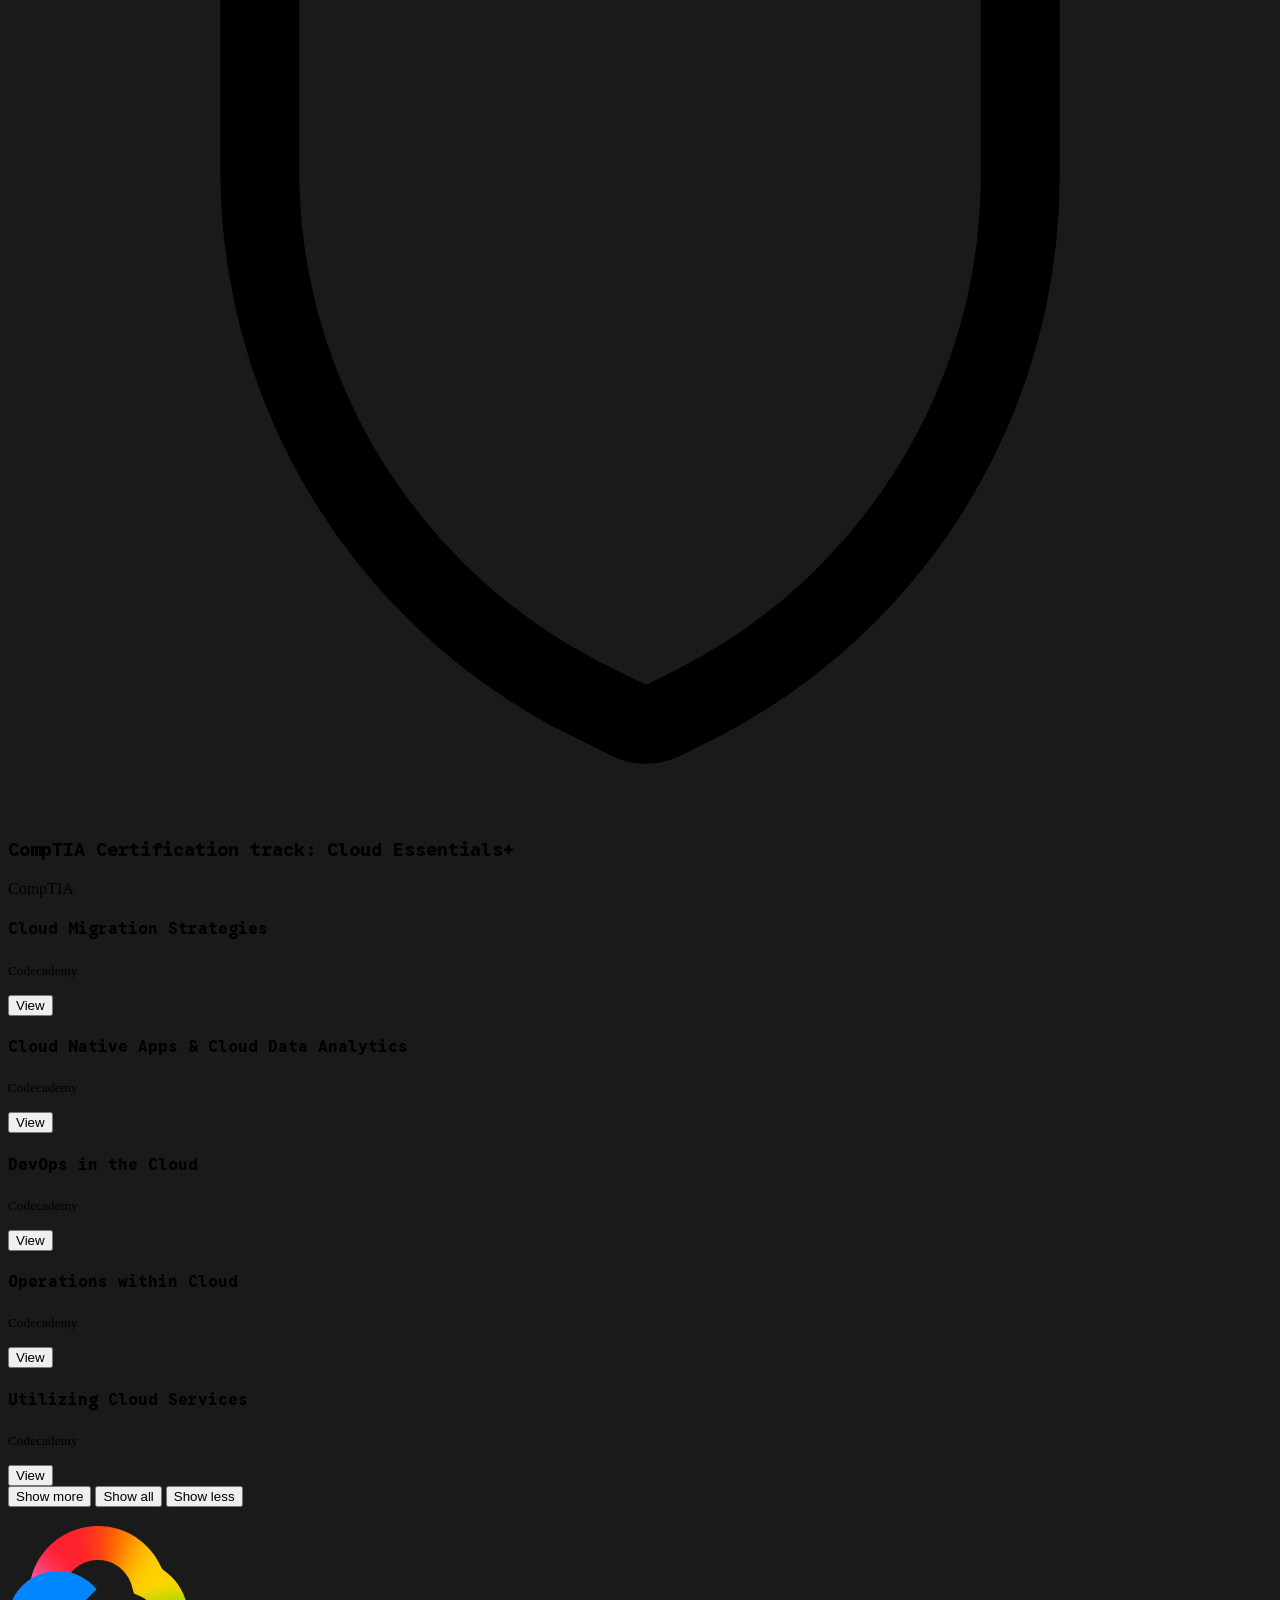
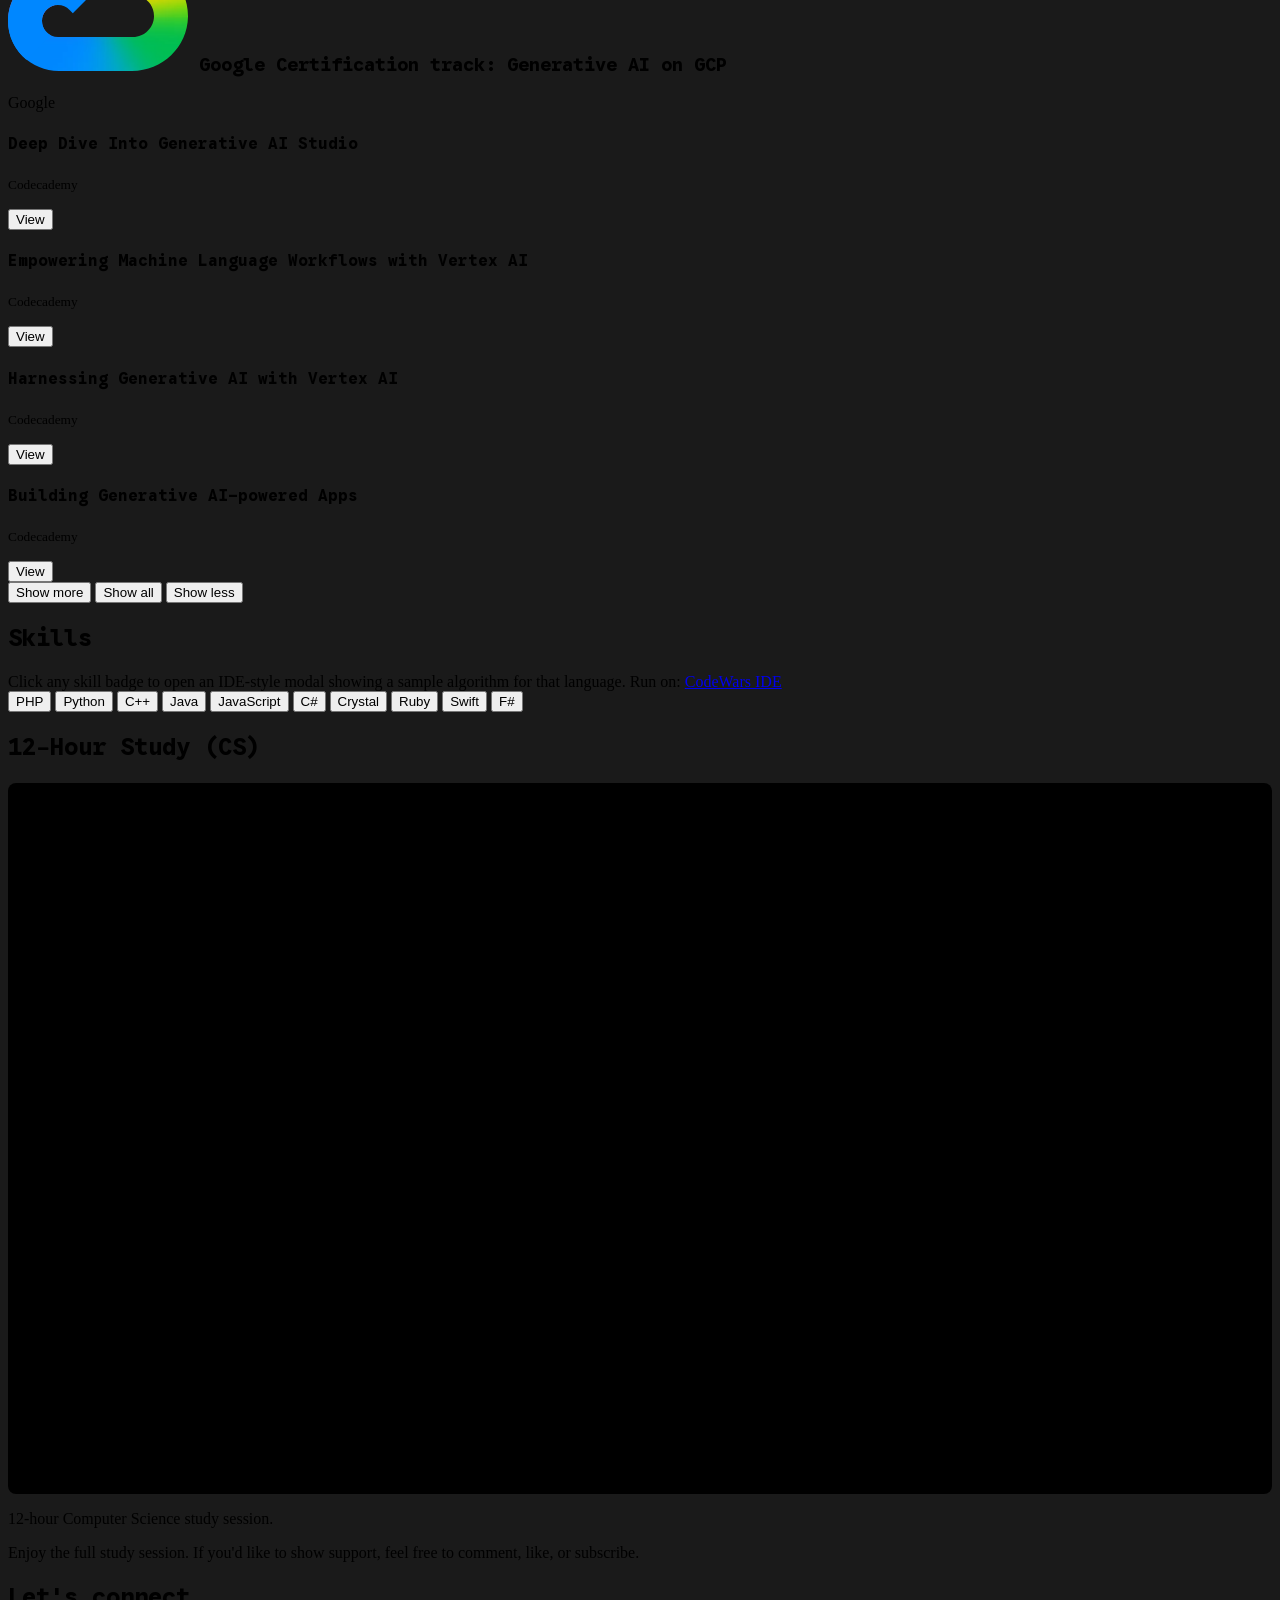
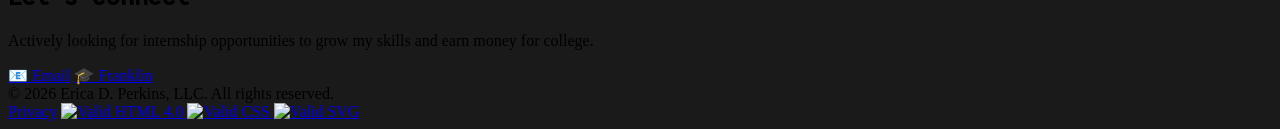
==== commit 58ce1ce8: "New photo still mogs tbh" ====
--- a/index.html
+++ b/index.html
@@ -214,7 +214,7 @@
                     <!-- Enhanced portrait: larger, halo, thicker ring, hover scale -->
                     <div id="portrait-trigger" class="relative w-44 h-44 sm:w-48 sm:h-48 md:w-56 md:h-56 transition-transform duration-300 hover:scale-105 cursor-pointer" role="button" tabindex="0" aria-label="View larger portrait">
                         <div class="absolute inset-0 rounded-full bg-indigo-500/10 blur-lg scale-125 z-0"></div>
-                        <img src="https://kotfoctober.github.io/images/baw-grass.jpg" alt="Erica D. Perkins" class="absolute inset-0 z-10 w-full h-full object-cover rounded-full ring-4 ring-indigo-500/40 ring-offset-2 ring-offset-[#0b0b0c] shadow-[0_20px_45px_rgba(0,0,0,0.55)] bg-[#0d0d0d]">
+                        <img src="https://kotfoctober.github.io/images/1783881556630.jpeg" alt="Erica D. Perkins" class="absolute inset-0 z-10 w-full h-full object-cover rounded-full ring-4 ring-indigo-500/40 ring-offset-2 ring-offset-[#0b0b0c] shadow-[0_20px_45px_rgba(0,0,0,0.55)] bg-[#0d0d0d]">
                     </div>
                 </div>
             </div>
@@ -678,7 +678,7 @@
                 <div class="card rounded-lg bg-[#121212] p-4 border border-[#222222]">
                     <div class="video-embed">
                         <iframe 
-                            src="https://www.youtube.com/embed/UzqX2MiZp_0?si=zTNq-WV43akKd-K1" 
+                            src="https://www.youtube.com/embed/LfGPWSyf8I4?si=ERO54jeJSw-MHQ0H"
                             title="YouTube video player" 
                             allow="accelerometer; autoplay; clipboard-write; encrypted-media; gyroscope; picture-in-picture; web-share" 
                             referrerpolicy="strict-origin-when-cross-origin" 
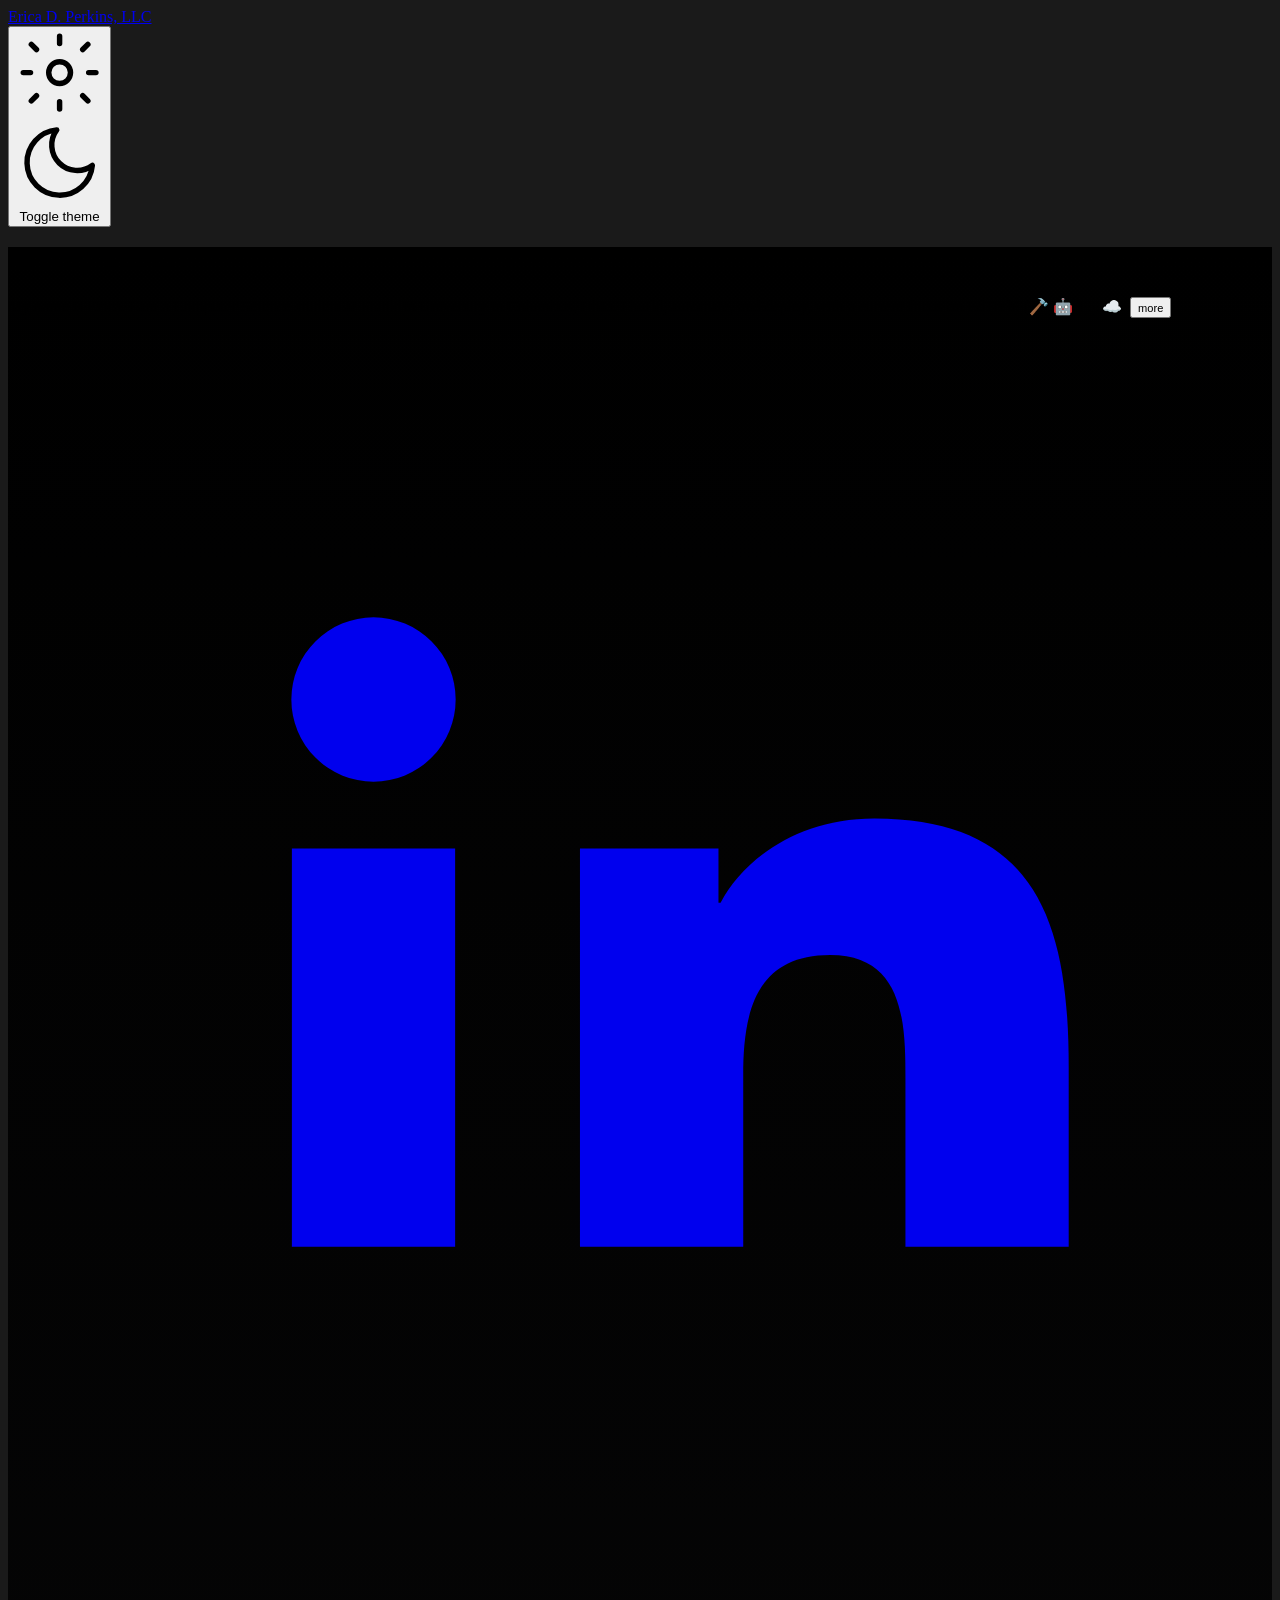
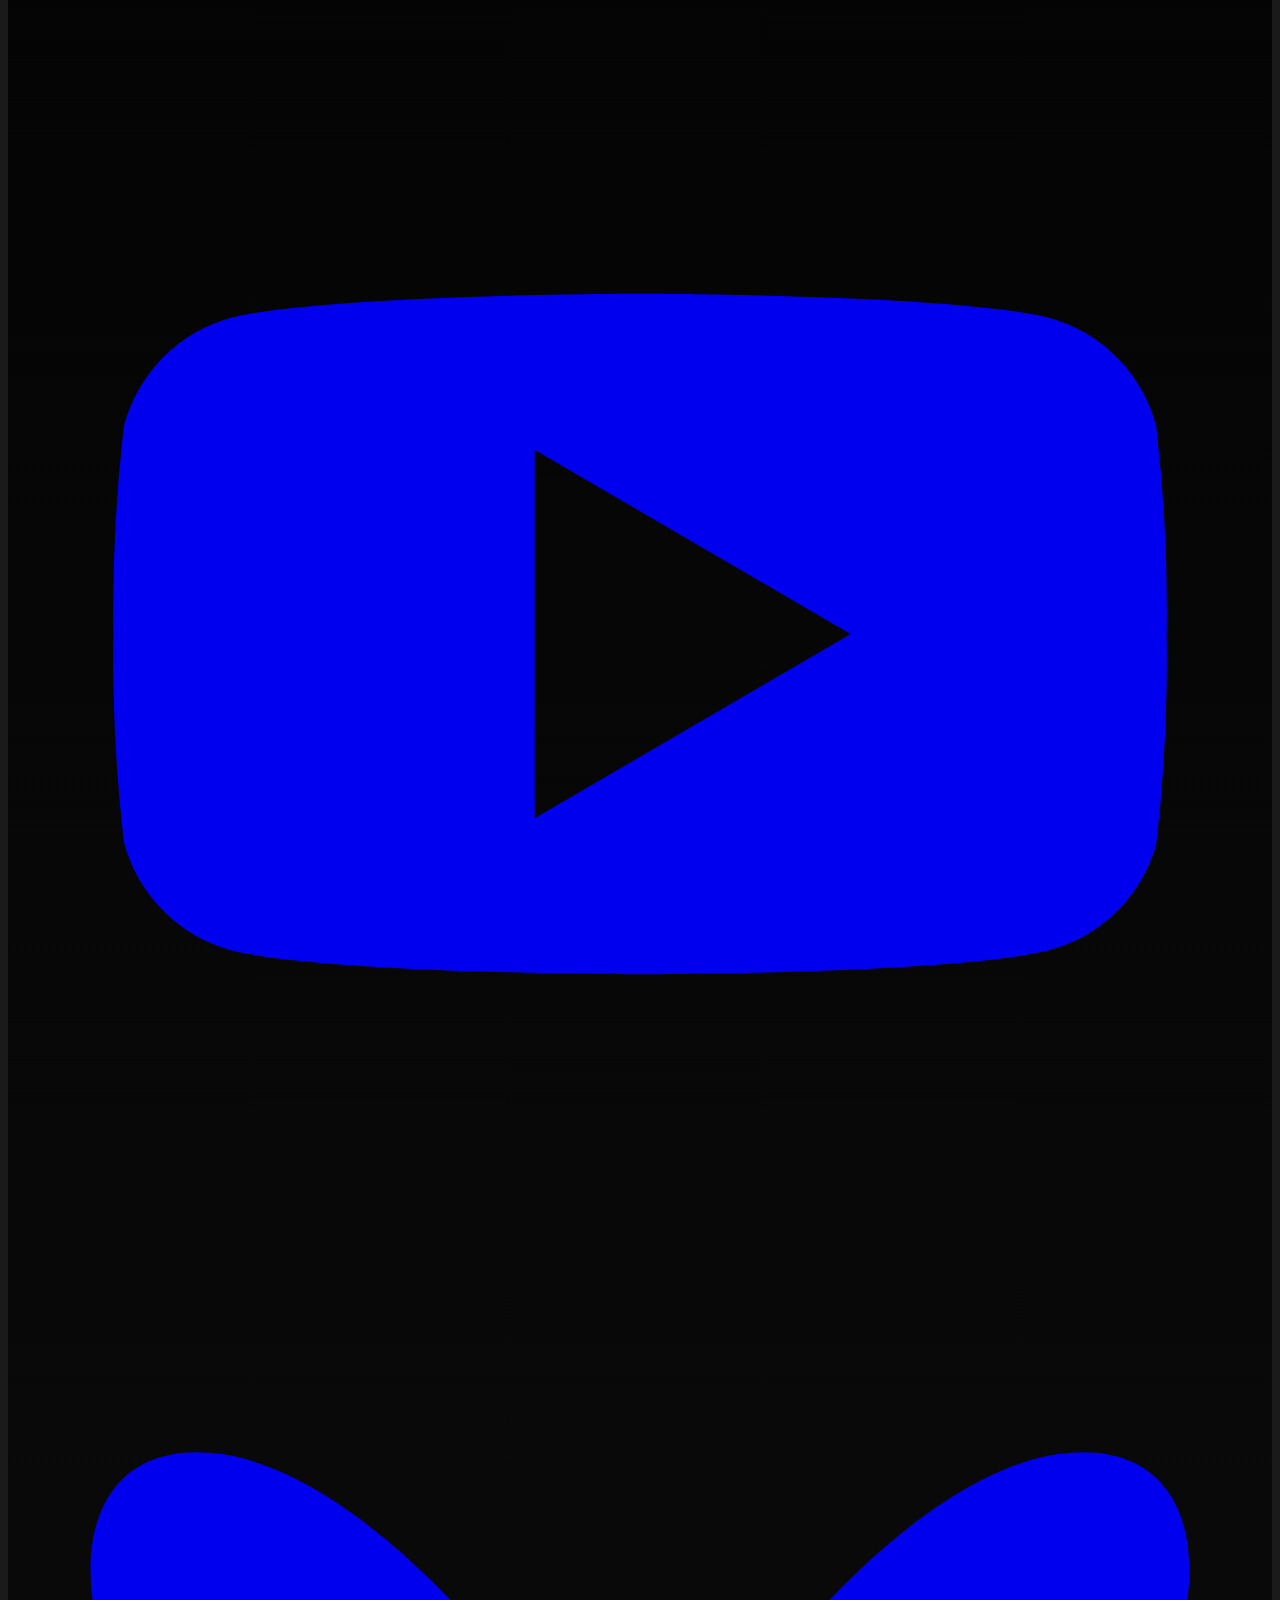
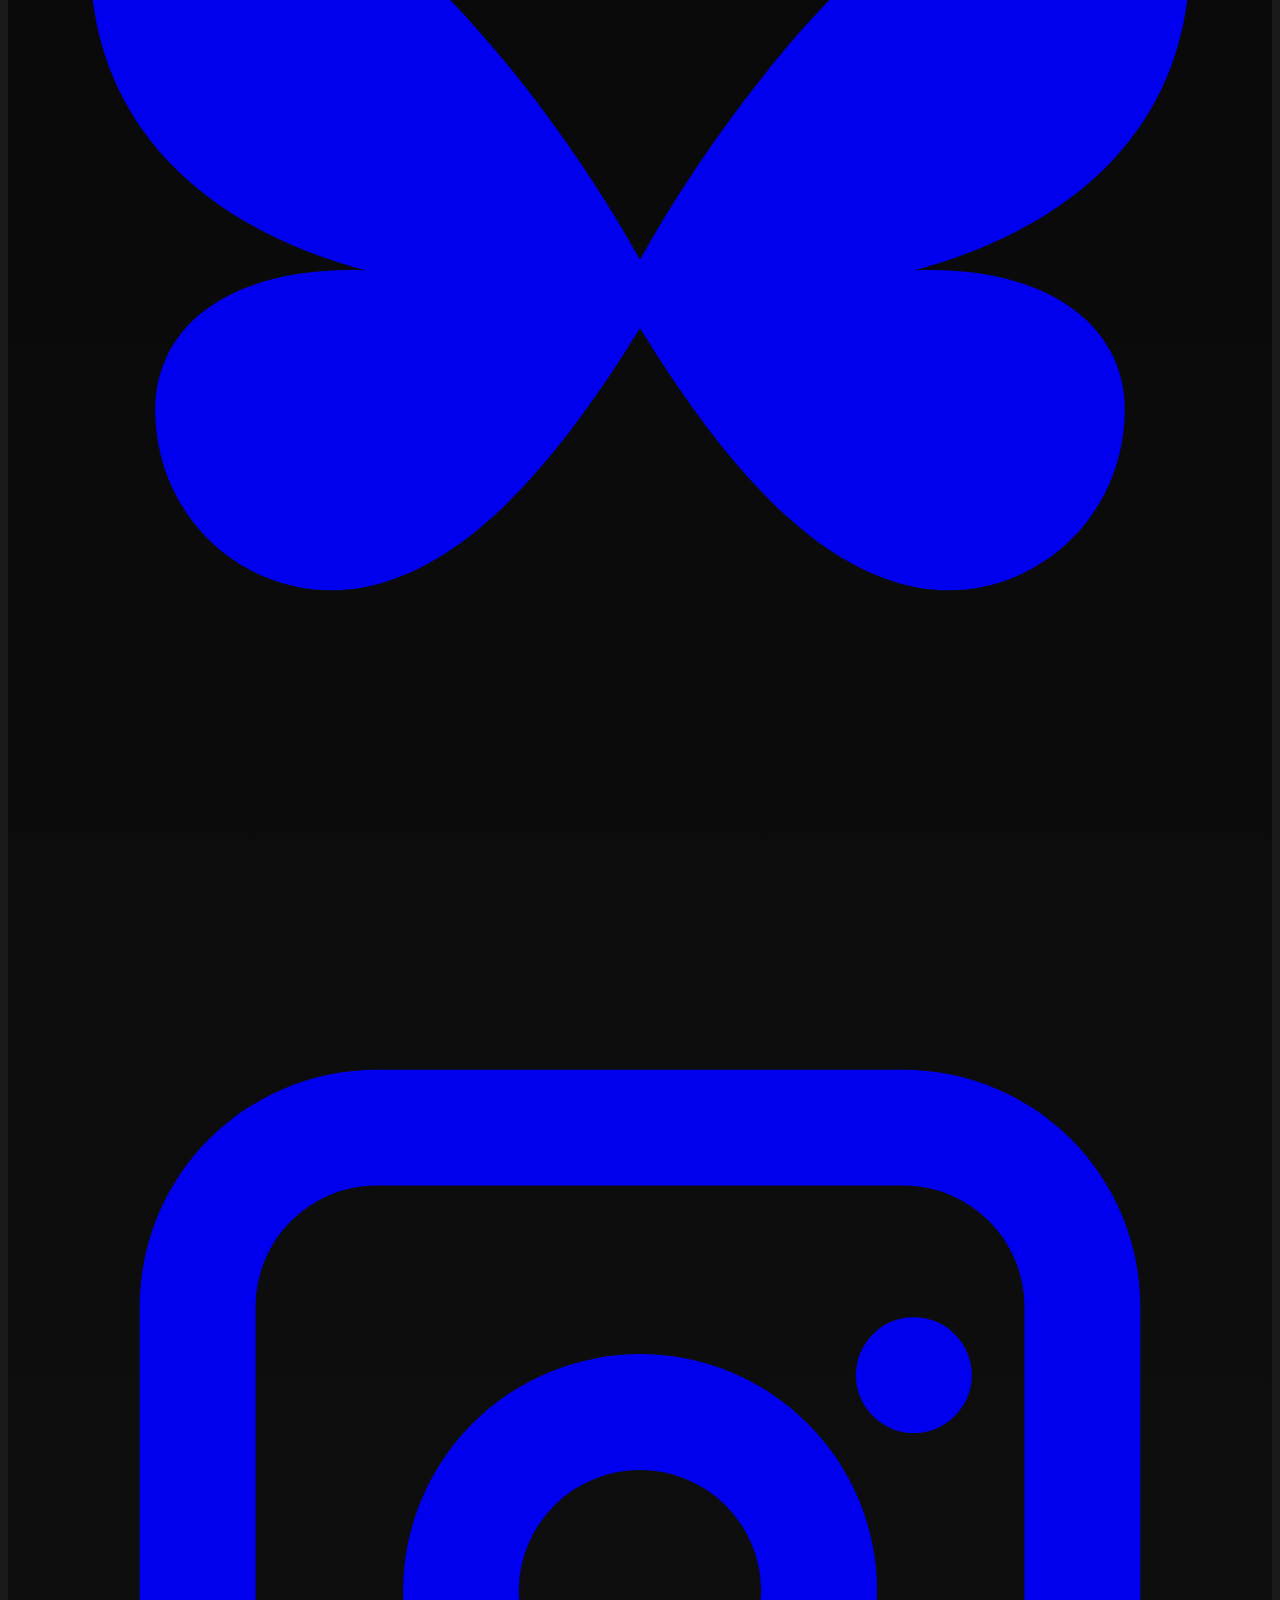
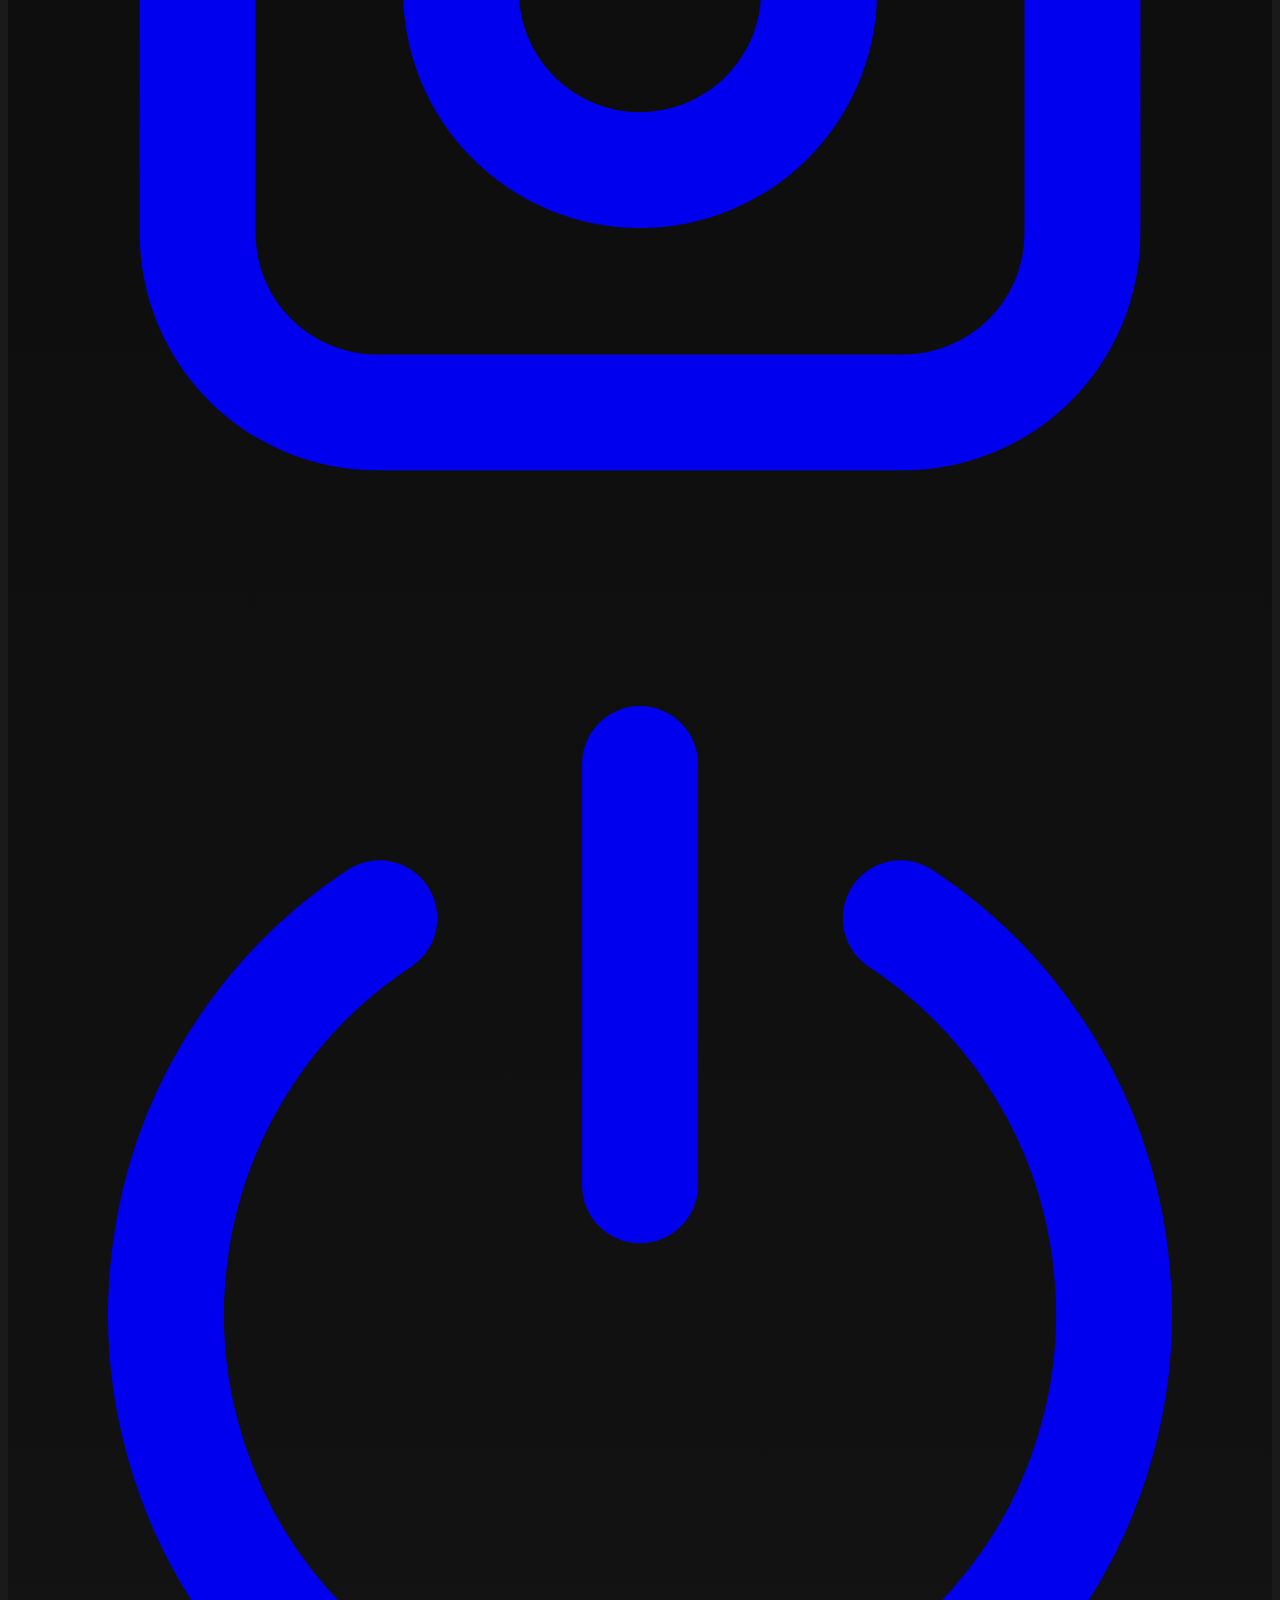
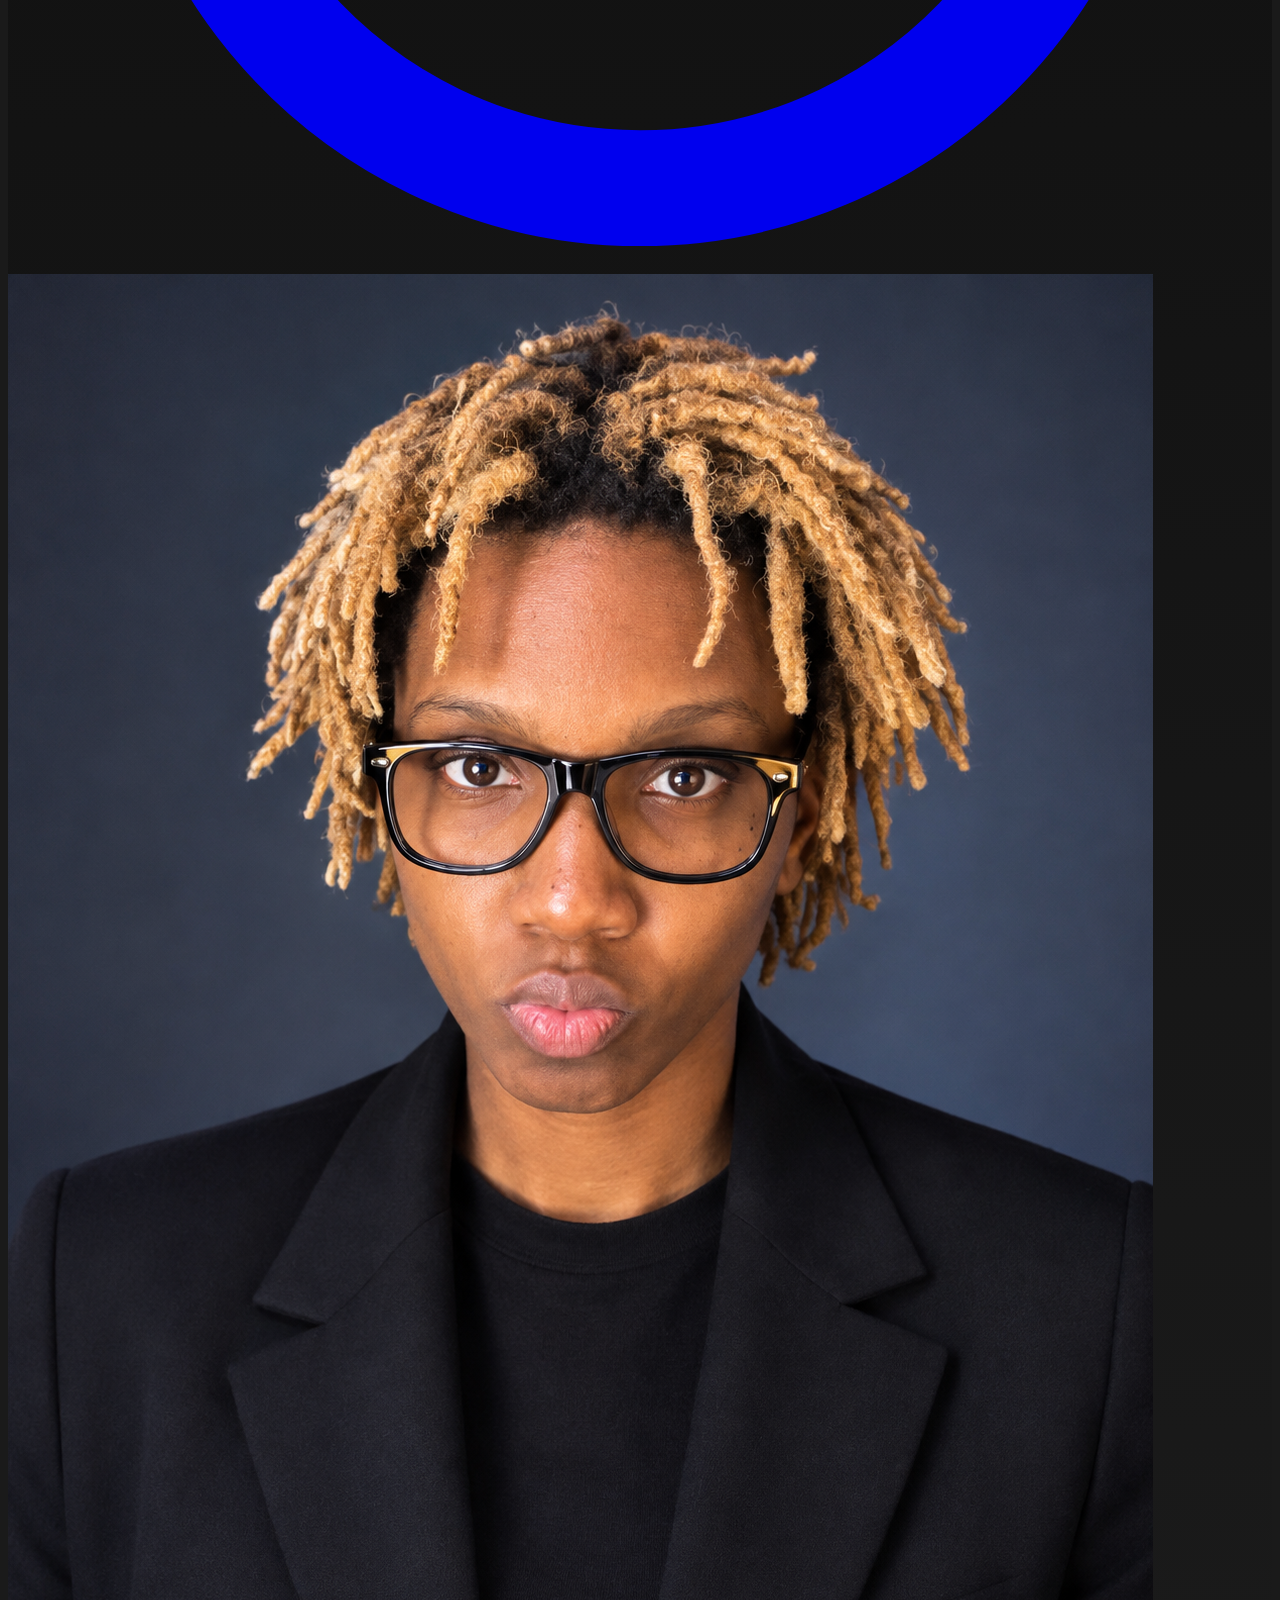
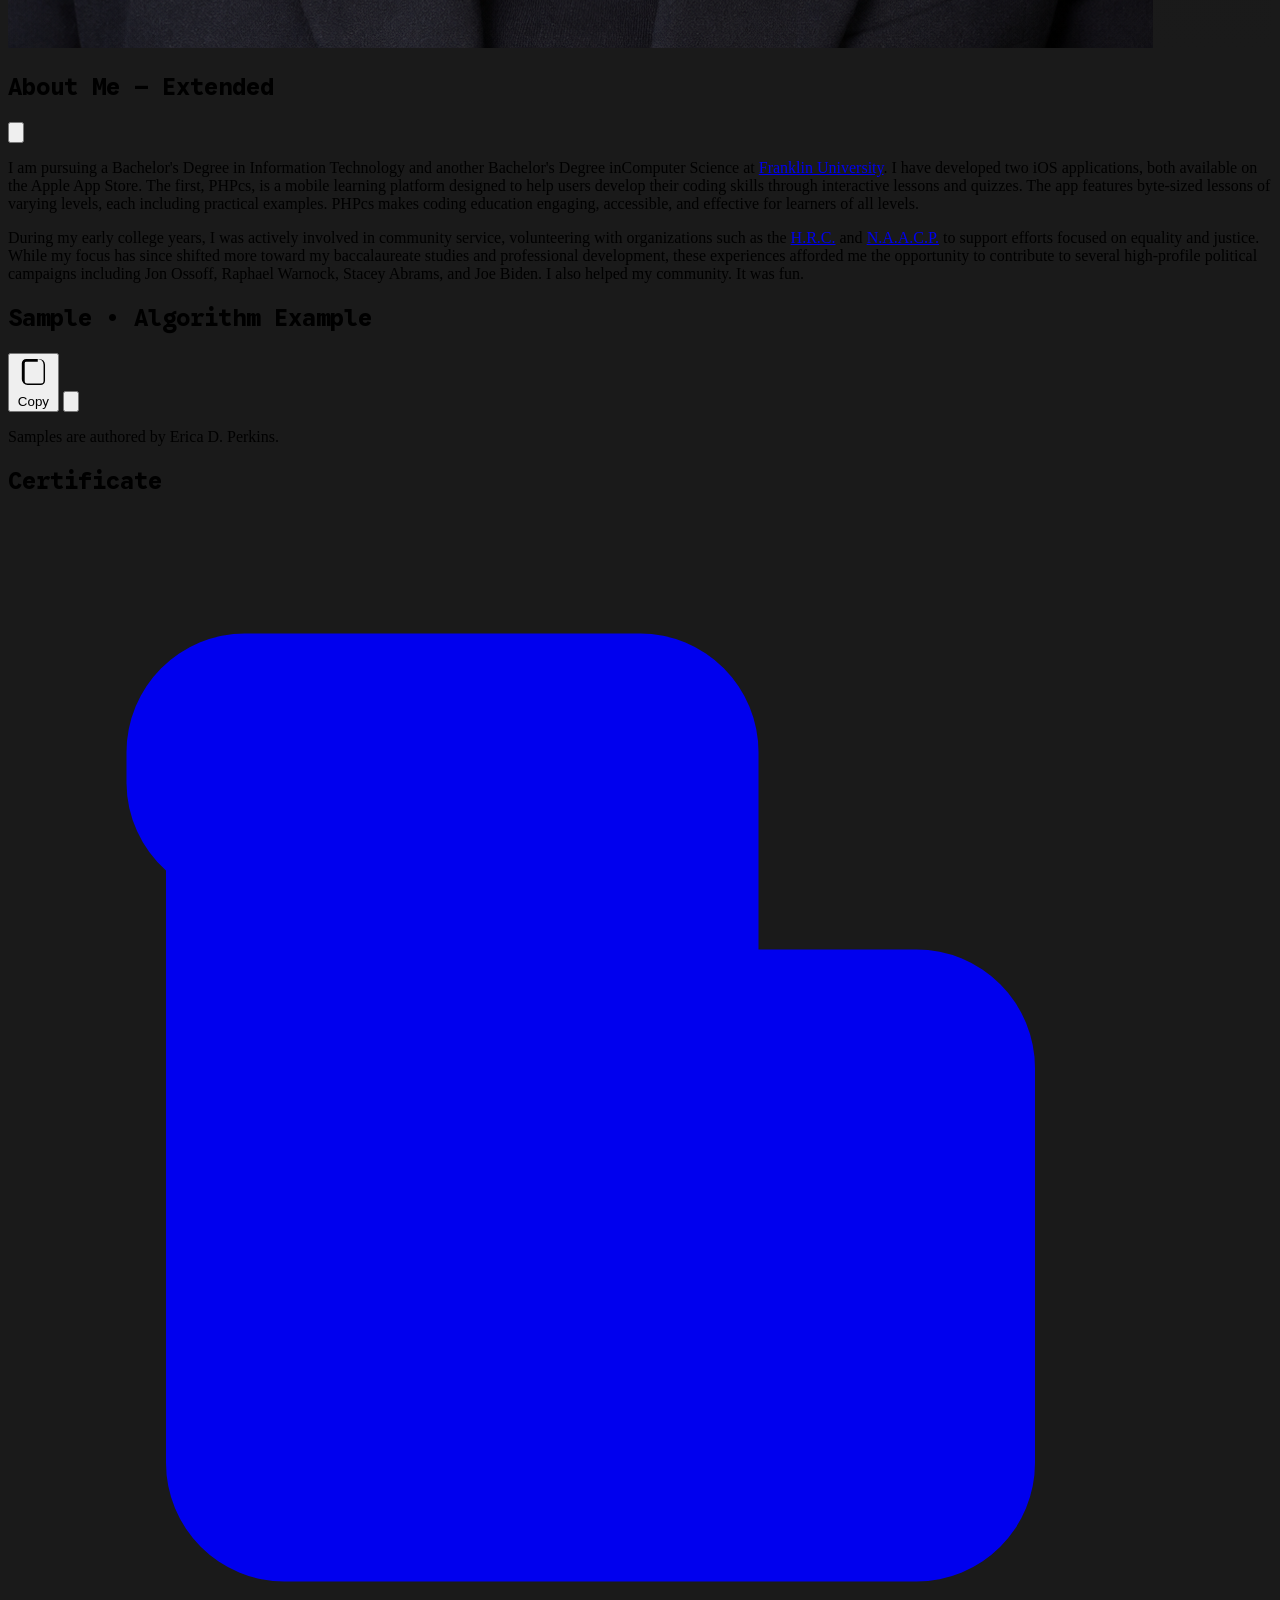
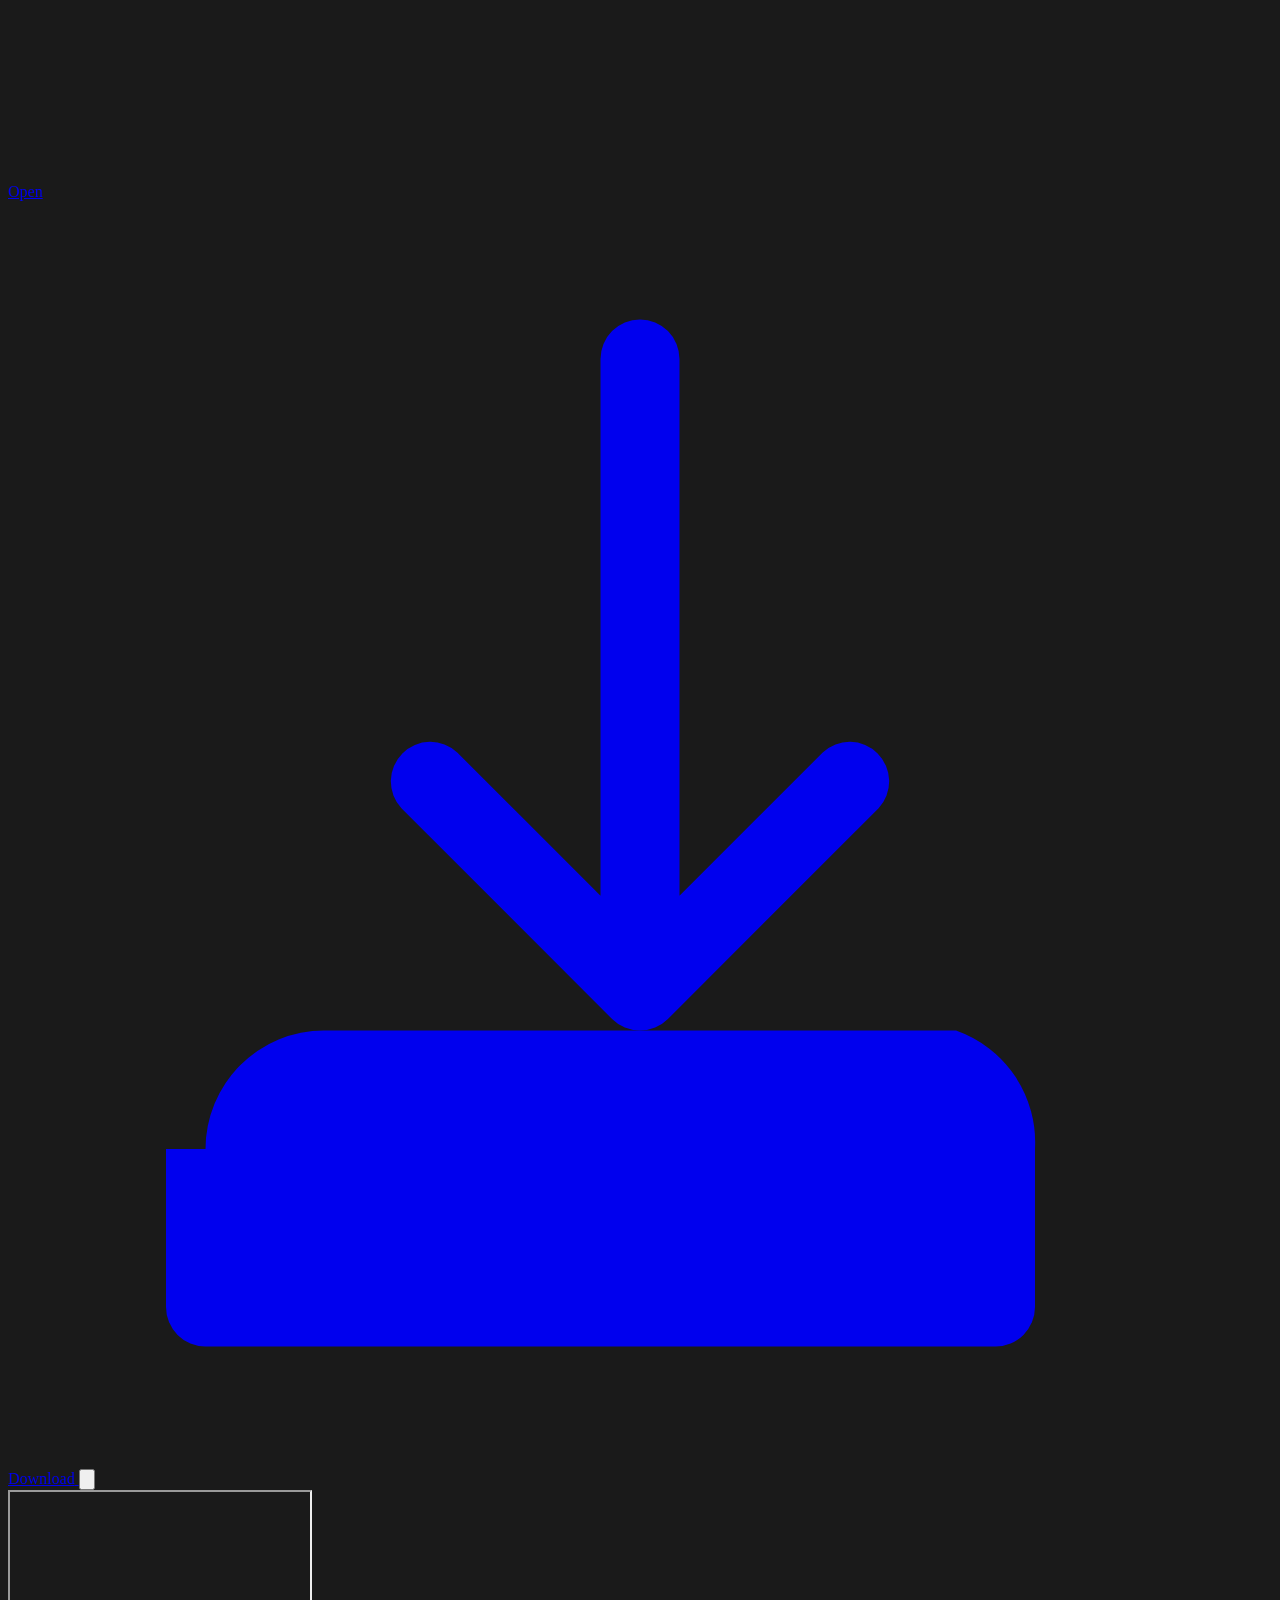
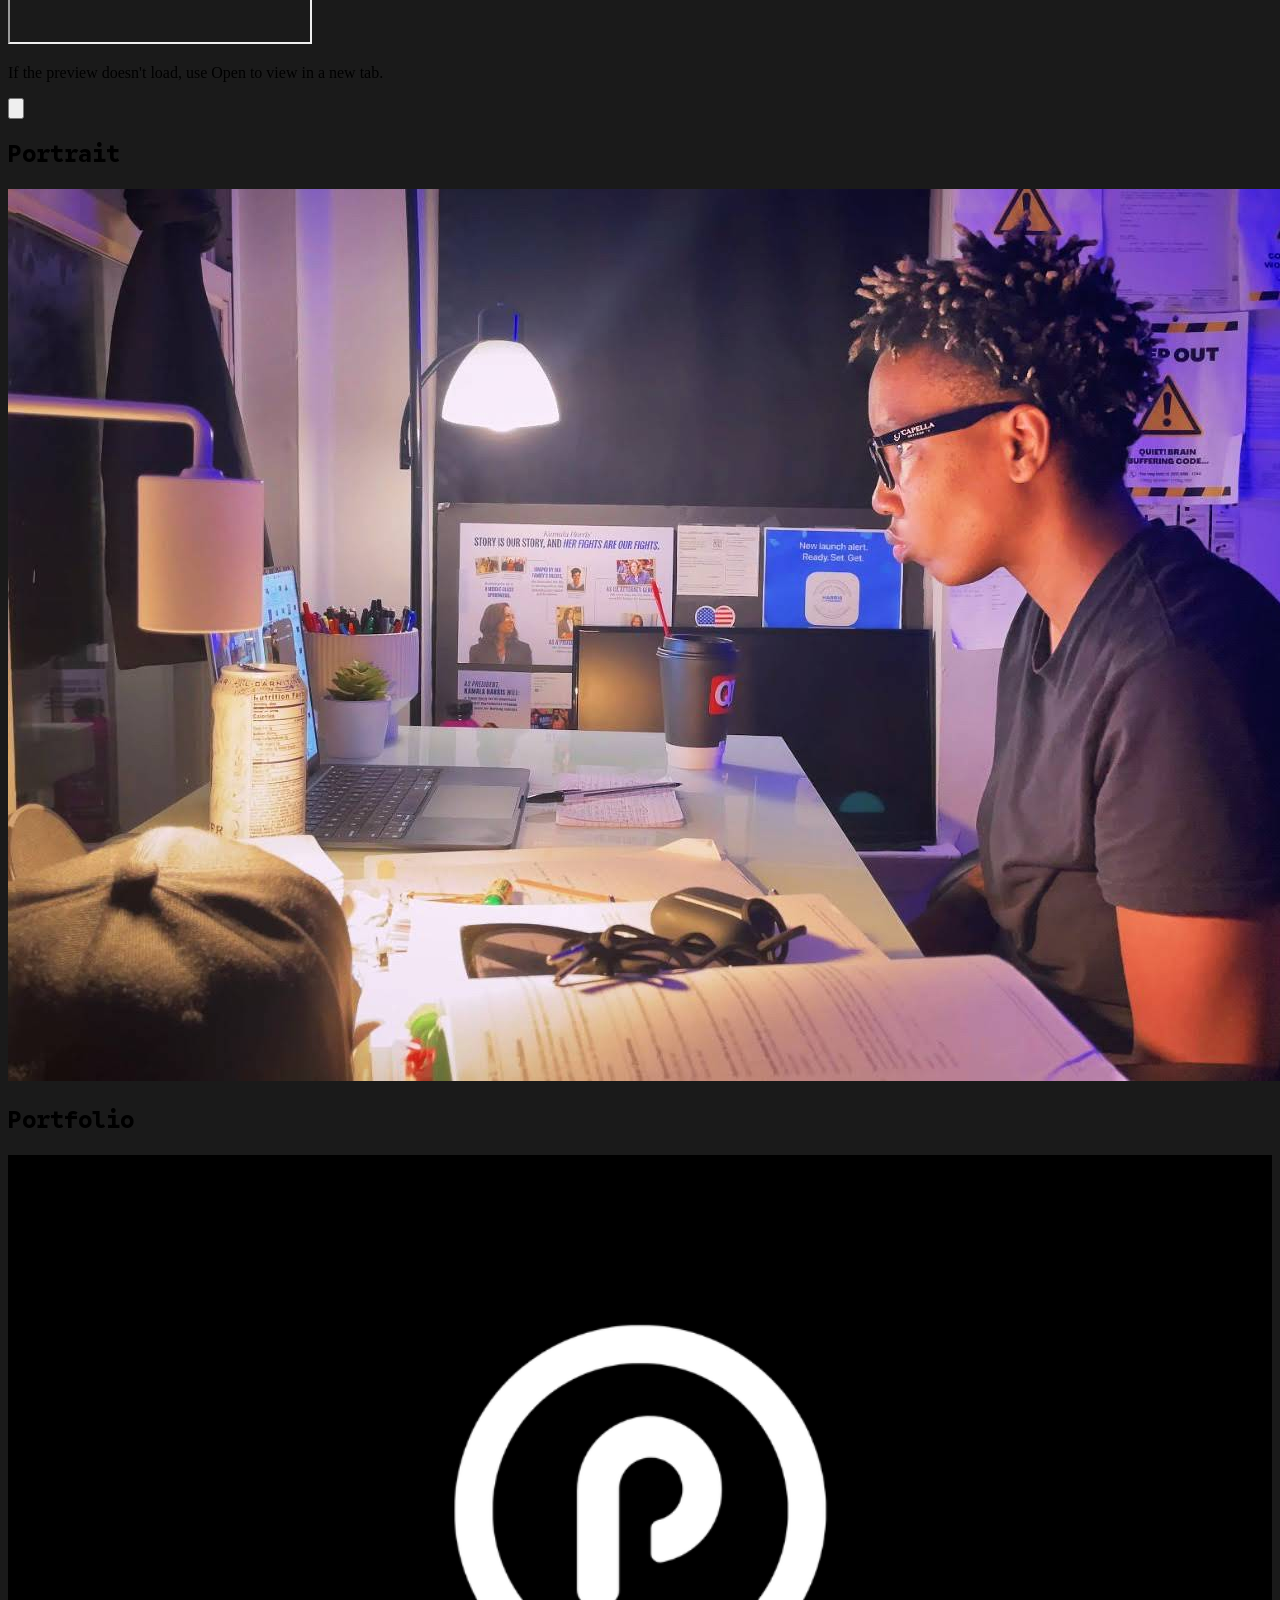
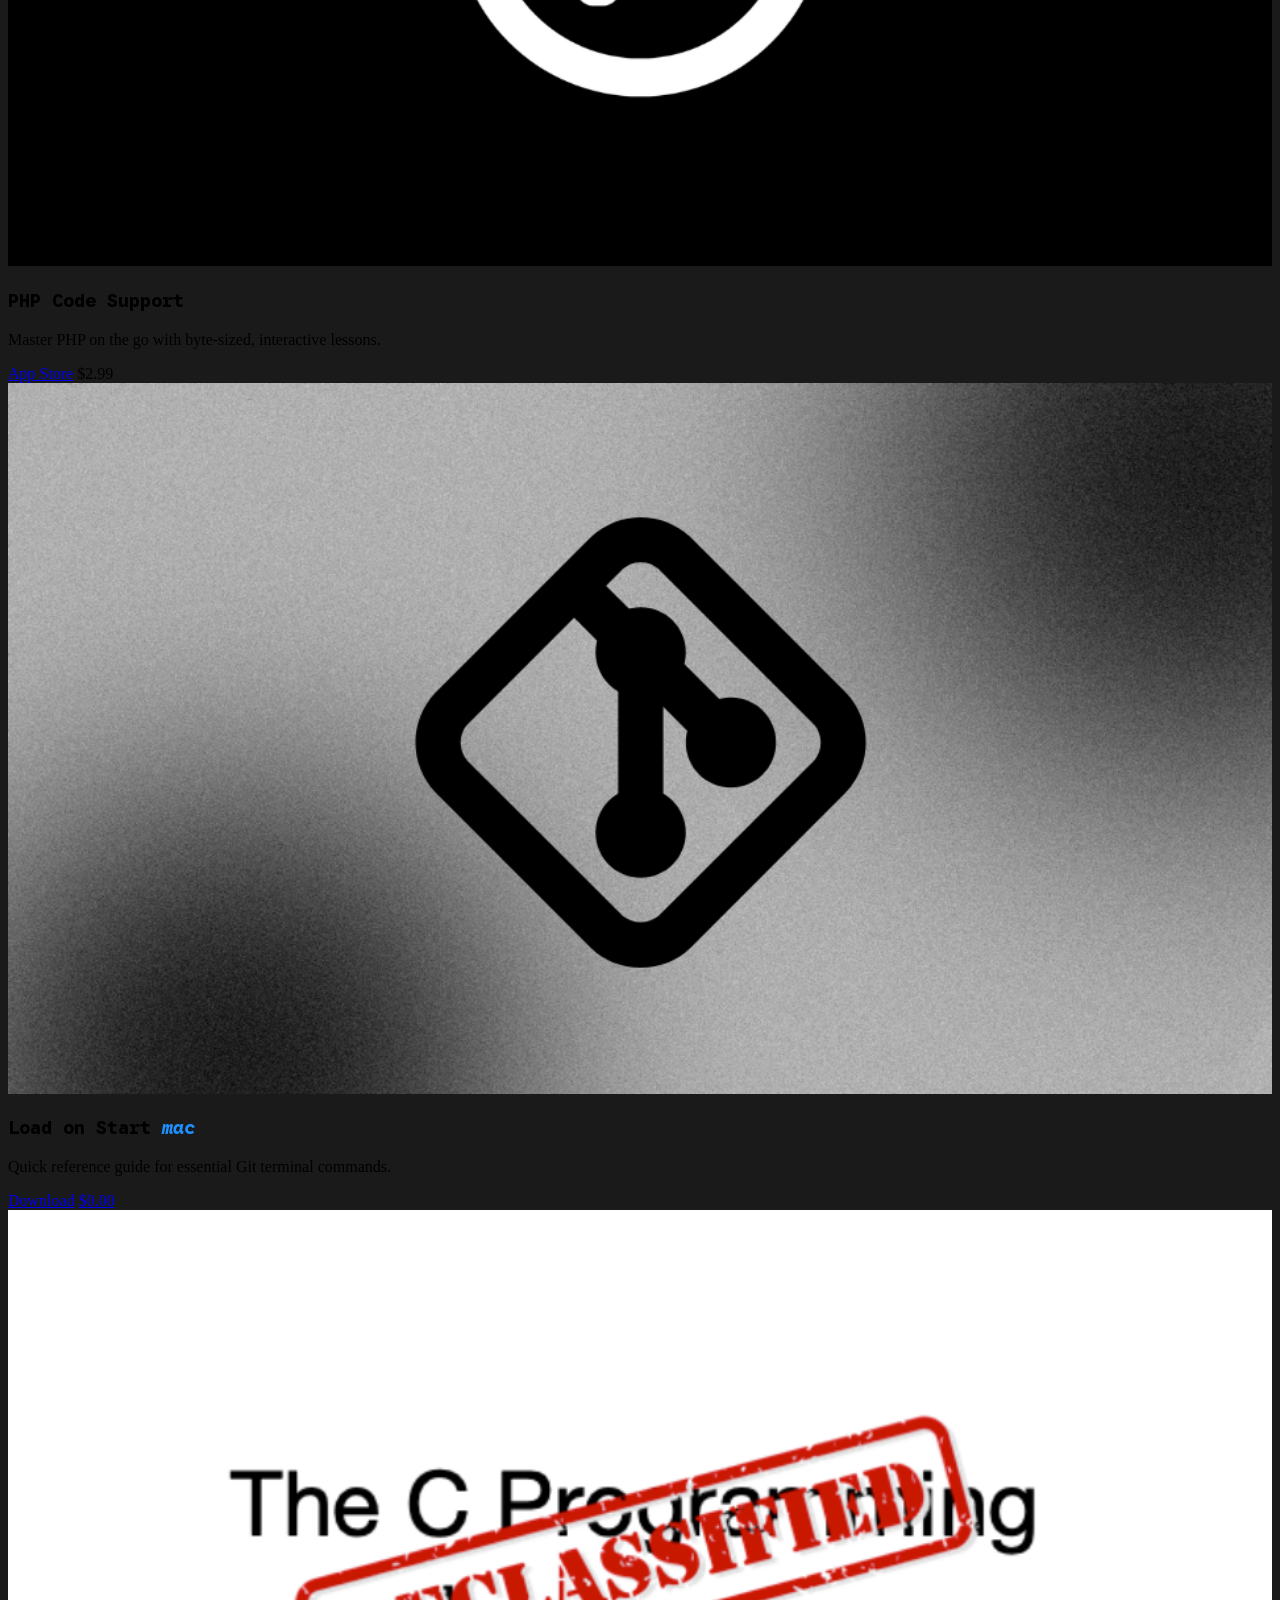
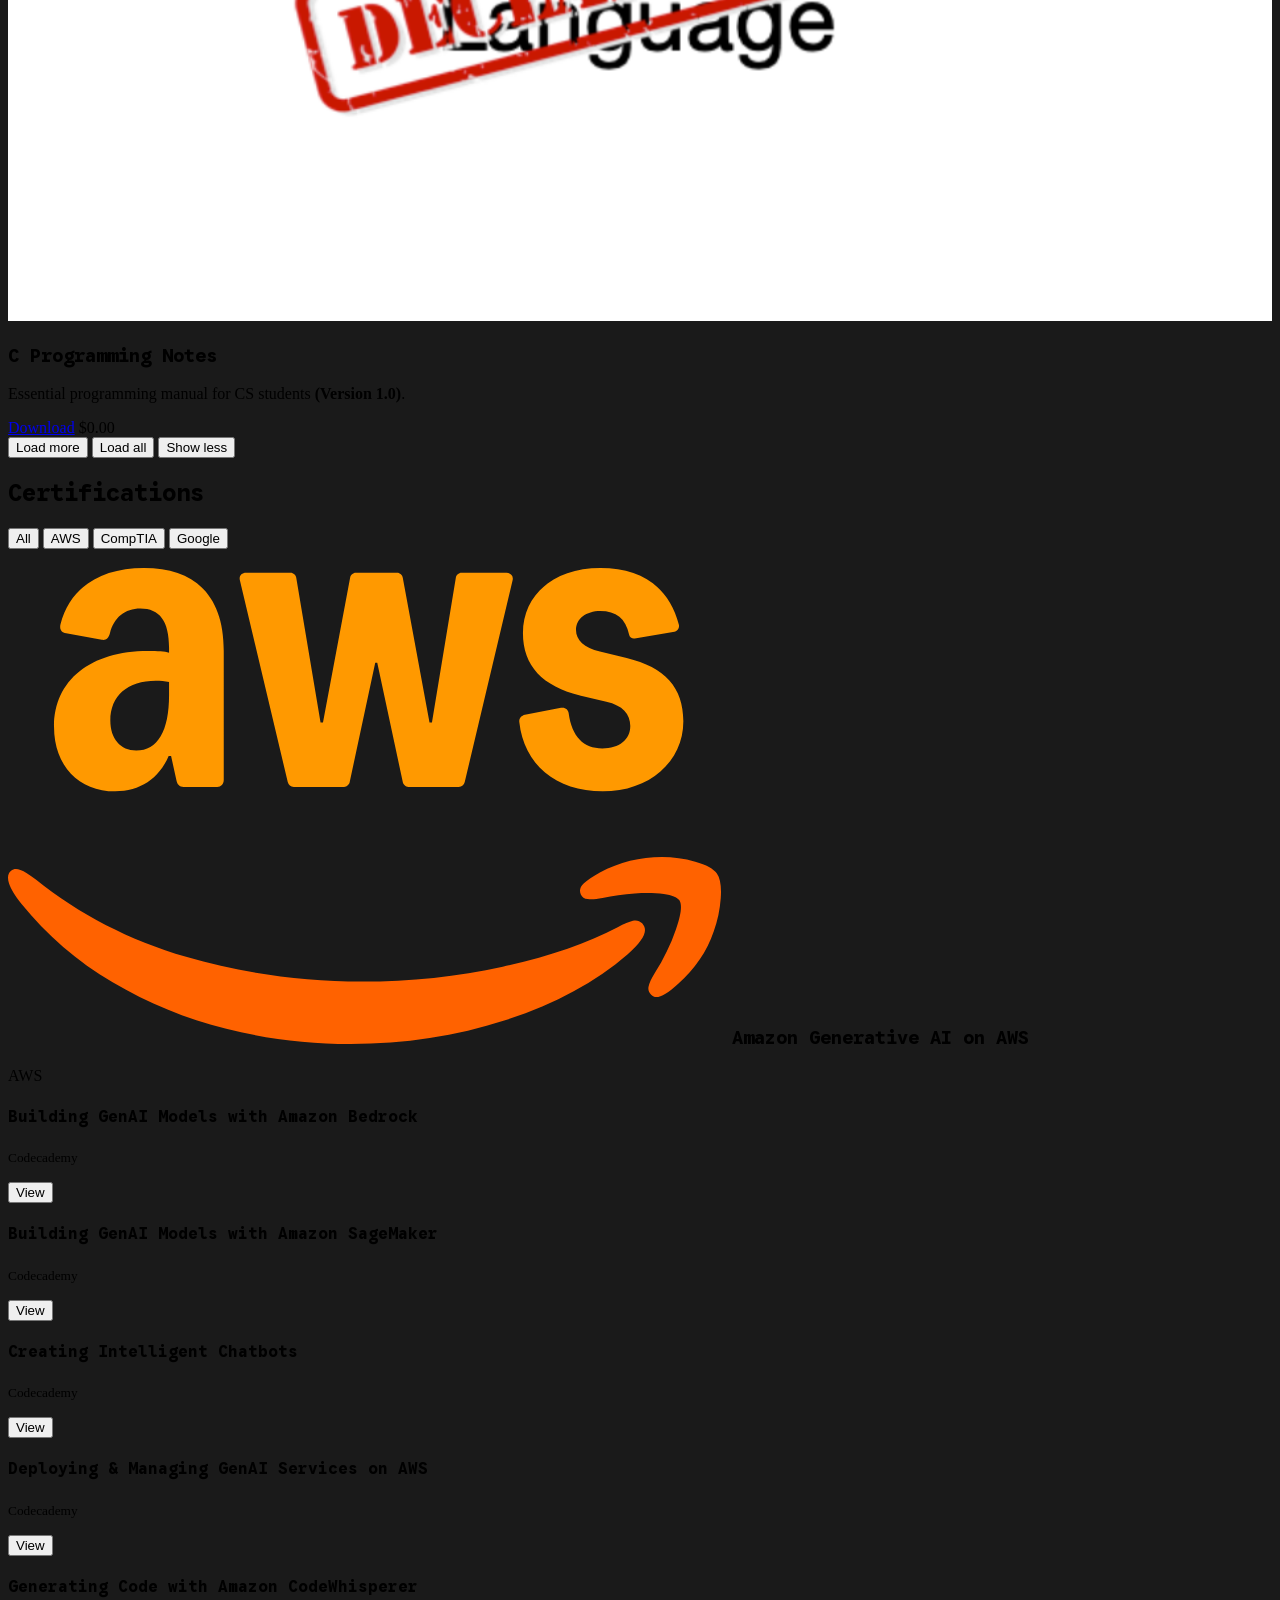
==== commit fd63fa51: "Update links and headshot" ====
--- a/index.html
+++ b/index.html
@@ -204,9 +204,32 @@
                             <button id="about-modal-trigger" type="button" aria-haspopup="dialog" aria-controls="about-modal" aria-expanded="false" aria-label="Open extended about"
                             class="inline-flex items-center justify-center mt-1 ml-2 h-6 w-6 text-indigo-300 underline focus:outline-none focus:ring-2 focus:ring-indigo-500"><small>more</small></button></p>
                     <div class="flex flex-wrap items-center justify-center md:justify-start gap-3">
-                        <a data-social="linkedin" href="https://linkedin.com/in/ericadperkins" target="_blank" rel="noopener" class="inline-flex items-center px-3 py-1.5 bg-indigo-500 hover:bg-indigo-600 text-white rounded-full text-sm">LinkedIn</a>
-                        <a data-social="youtube" href="https://www.youtube.com/@thesiliconledgertv" target="_blank" rel="noopener" class="inline-flex items-center px-3 py-1.5 rounded-full text-sm border border-indigo-600/40 bg-indigo-500/10 text-indigo-300 hover:bg-indigo-500/20">YouTube</a>
-                        <a data-social="leetcode" href="https://leetcode.com/u/kotfoctober" target="_blank" rel="noopener" class="inline-flex items-center px-3 py-1.5 rounded-full text-sm border border-indigo-600/40 bg-indigo-500/10 text-indigo-300 hover:bg-indigo-500/20">LeetCode</a>
+                        <a data-social="linkedin" href="https://linkedin.com/in/ericadperkins" target="_blank" rel="noopener" aria-label="LinkedIn" class="inline-flex h-10 w-10 items-center justify-center rounded-full bg-black text-white transition hover:opacity-80 focus:outline-none focus:ring-2 focus:ring-indigo-500">
+                            <svg viewBox="0 0 24 24" class="h-5 w-5" fill="currentColor" aria-hidden="true">
+                                <path d="M6.94 8.5A1.56 1.56 0 1 1 6.94 5.38a1.56 1.56 0 0 1 0 3.12ZM5.39 9.77h3.1v7.56h-3.1V9.77Zm5.13 0h2.97v1.03h.04c.41-.78 1.42-1.6 2.92-1.6 3.12 0 3.69 2.05 3.69 4.72v3.41h-3.1v-3.2c0-1.02-.02-2.34-1.43-2.34-1.43 0-1.65 1.12-1.65 2.28v3.26h-3.1V9.77Z"/>
+                            </svg>
+                        </a>
+                        <a data-social="youtube" href="https://www.youtube.com/@thesiliconledgertv" target="_blank" rel="noopener" aria-label="YouTube" class="inline-flex h-10 w-10 items-center justify-center rounded-full bg-black text-white transition hover:opacity-80 focus:outline-none focus:ring-2 focus:ring-indigo-500">
+                            <svg viewBox="0 0 24 24" class="h-5 w-5" fill="currentColor" aria-hidden="true">
+                                <path d="M21.8 8.05a2.9 2.9 0 0 0-2.05-2.06C17.86 5.54 12 5.54 12 5.54s-5.86 0-7.75.45A2.9 2.9 0 0 0 2.2 8.05 30.4 30.4 0 0 0 2 12a30.4 30.4 0 0 0 .2 3.95 2.9 2.9 0 0 0 2.05 2.06c1.89.45 7.75.45 7.75.45s5.86 0 7.75-.45A2.9 2.9 0 0 0 21.8 16a30.4 30.4 0 0 0 .2-3.95A30.4 30.4 0 0 0 21.8 8.05ZM10 15.5v-7l6 3.5-6 3.5Z"/>
+                            </svg>
+                        </a>
+                        <a data-social="bluesky" href="https://bsky.app/profile/thesiliconledgertv.bsky.social" target="_blank" rel="noopener" aria-label="Bluesky" class="inline-flex h-10 w-10 items-center justify-center rounded-full bg-black text-white transition hover:opacity-80 focus:outline-none focus:ring-2 focus:ring-indigo-500">
+                            <svg viewBox="0 0 24 24" class="h-5 w-5" fill="currentColor" aria-hidden="true">
+                                <path d="M12 11.2C10.4 8.3 7.1 4 4.1 3.5C2.1 3.2 1.4 4.6 1.6 6.2C1.9 8.8 3.8 10.6 6.8 11.4C4.2 11.3 2.7 12.5 2.8 14.2C2.9 16.5 5.1 18 7.2 17.3C9.1 16.7 10.7 14.6 12 12.5C13.3 14.6 14.9 16.7 16.8 17.3C18.9 18 21.1 16.5 21.2 14.2C21.3 12.5 19.8 11.3 17.2 11.4C20.2 10.6 22.1 8.8 22.4 6.2C22.6 4.6 21.9 3.2 19.9 3.5C16.9 4 13.6 8.3 12 11.2Z"/>
+                            </svg>
+                        </a>
+                        <a data-social="instagram" href="https://instagram.com/thesiliconledger" target="_blank" rel="noopener" aria-label="Instagram" class="inline-flex h-10 w-10 items-center justify-center rounded-full bg-black text-white transition hover:opacity-80 focus:outline-none focus:ring-2 focus:ring-indigo-500">
+                            <svg viewBox="0 0 24 24" class="h-5 w-5" fill="currentColor" aria-hidden="true">
+                                <path d="M7 2.5h10a4.5 4.5 0 0 1 4.5 4.5v10A4.5 4.5 0 0 1 17 21.5H7A4.5 4.5 0 0 1 2.5 17V7A4.5 4.5 0 0 1 7 2.5Zm0 2.2A2.3 2.3 0 0 0 4.7 7v10a2.3 2.3 0 0 0 2.3 2.3h10a2.3 2.3 0 0 0 2.3-2.3V7a2.3 2.3 0 0 0-2.3-2.3H7Zm5 3.2a4.5 4.5 0 1 1 0 9 4.5 4.5 0 0 1 0-9Zm0 2.2a2.3 2.3 0 1 0 0 4.6 2.3 2.3 0 0 0 0-4.6Zm5.2-2.9a1.1 1.1 0 1 1 0 2.2 1.1 1.1 0 0 1 0-2.2Z"/>
+                            </svg>
+                        </a>
+                        <a data-social="leetcode" href="https://leetcode.com/u/kotfoctober" target="_blank" rel="noopener" aria-label="LeetCode" class="inline-flex h-10 w-10 items-center justify-center rounded-full bg-black text-white transition hover:opacity-80 focus:outline-none focus:ring-2 focus:ring-indigo-500">
+                            <svg viewBox="0 0 24 24" class="h-5 w-5" fill="none" stroke="currentColor" stroke-width="2.2" stroke-linecap="round" aria-hidden="true">
+                                <path d="M12 3v8"/>
+                                <path d="M7.05 5.93a9 9 0 1 0 9.9 0"/>
+                            </svg>
+                        </a>
                     </div>
                 </div>
                 <!--Profile Image-->
@@ -214,7 +237,7 @@
                     <!-- Enhanced portrait: larger, halo, thicker ring, hover scale -->
                     <div id="portrait-trigger" class="relative w-44 h-44 sm:w-48 sm:h-48 md:w-56 md:h-56 transition-transform duration-300 hover:scale-105 cursor-pointer" role="button" tabindex="0" aria-label="View larger portrait">
                         <div class="absolute inset-0 rounded-full bg-indigo-500/10 blur-lg scale-125 z-0"></div>
-                        <img src="https://kotfoctober.github.io/images/1783881556630.jpeg" alt="Erica D. Perkins" class="absolute inset-0 z-10 w-full h-full object-cover rounded-full ring-4 ring-indigo-500/40 ring-offset-2 ring-offset-[#0b0b0c] shadow-[0_20px_45px_rgba(0,0,0,0.55)] bg-[#0d0d0d]">
+                        <img src="https://kotfoctober.github.io/images/welcome.png" alt="Erica D. Perkins" class="absolute inset-0 z-10 w-full h-full object-cover rounded-full ring-4 ring-indigo-500/40 ring-offset-2 ring-offset-[#0b0b0c] shadow-[0_20px_45px_rgba(0,0,0,0.55)] bg-[#0d0d0d]">
                     </div>
                 </div>
             </div>
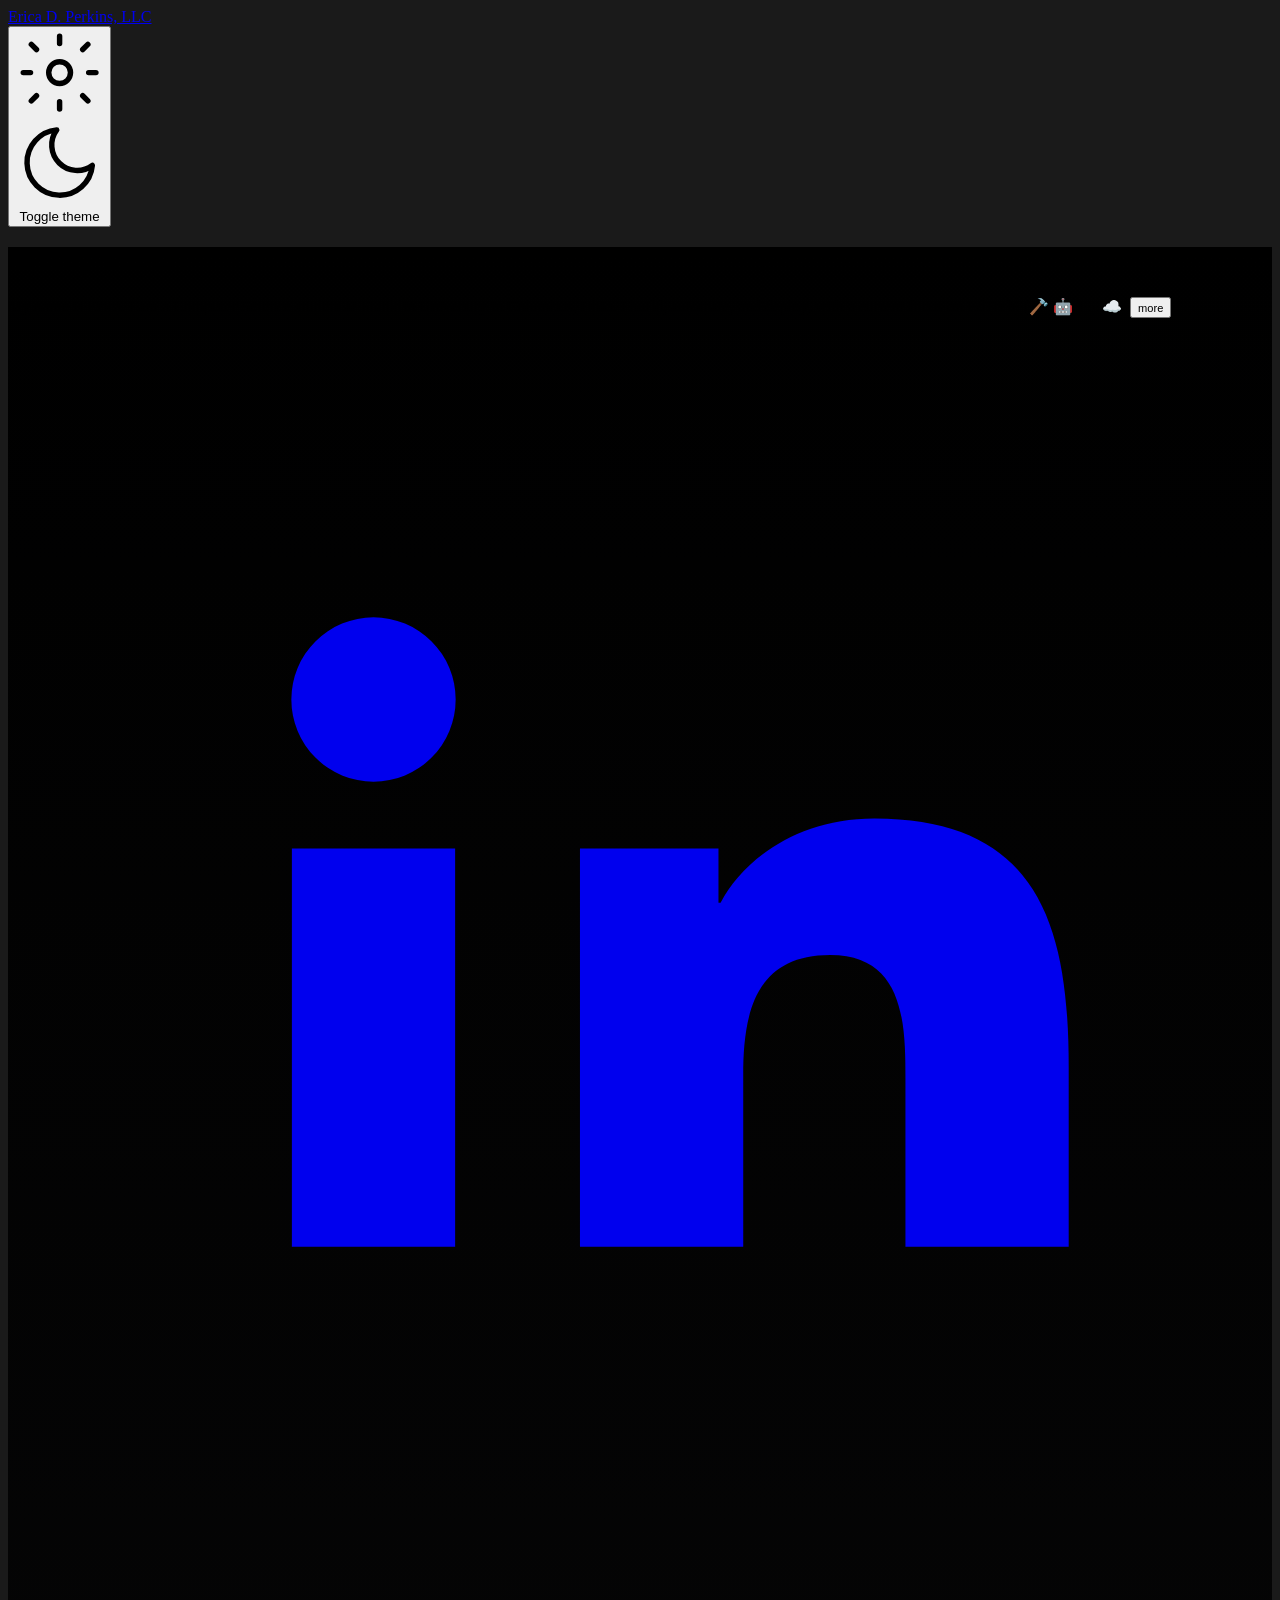
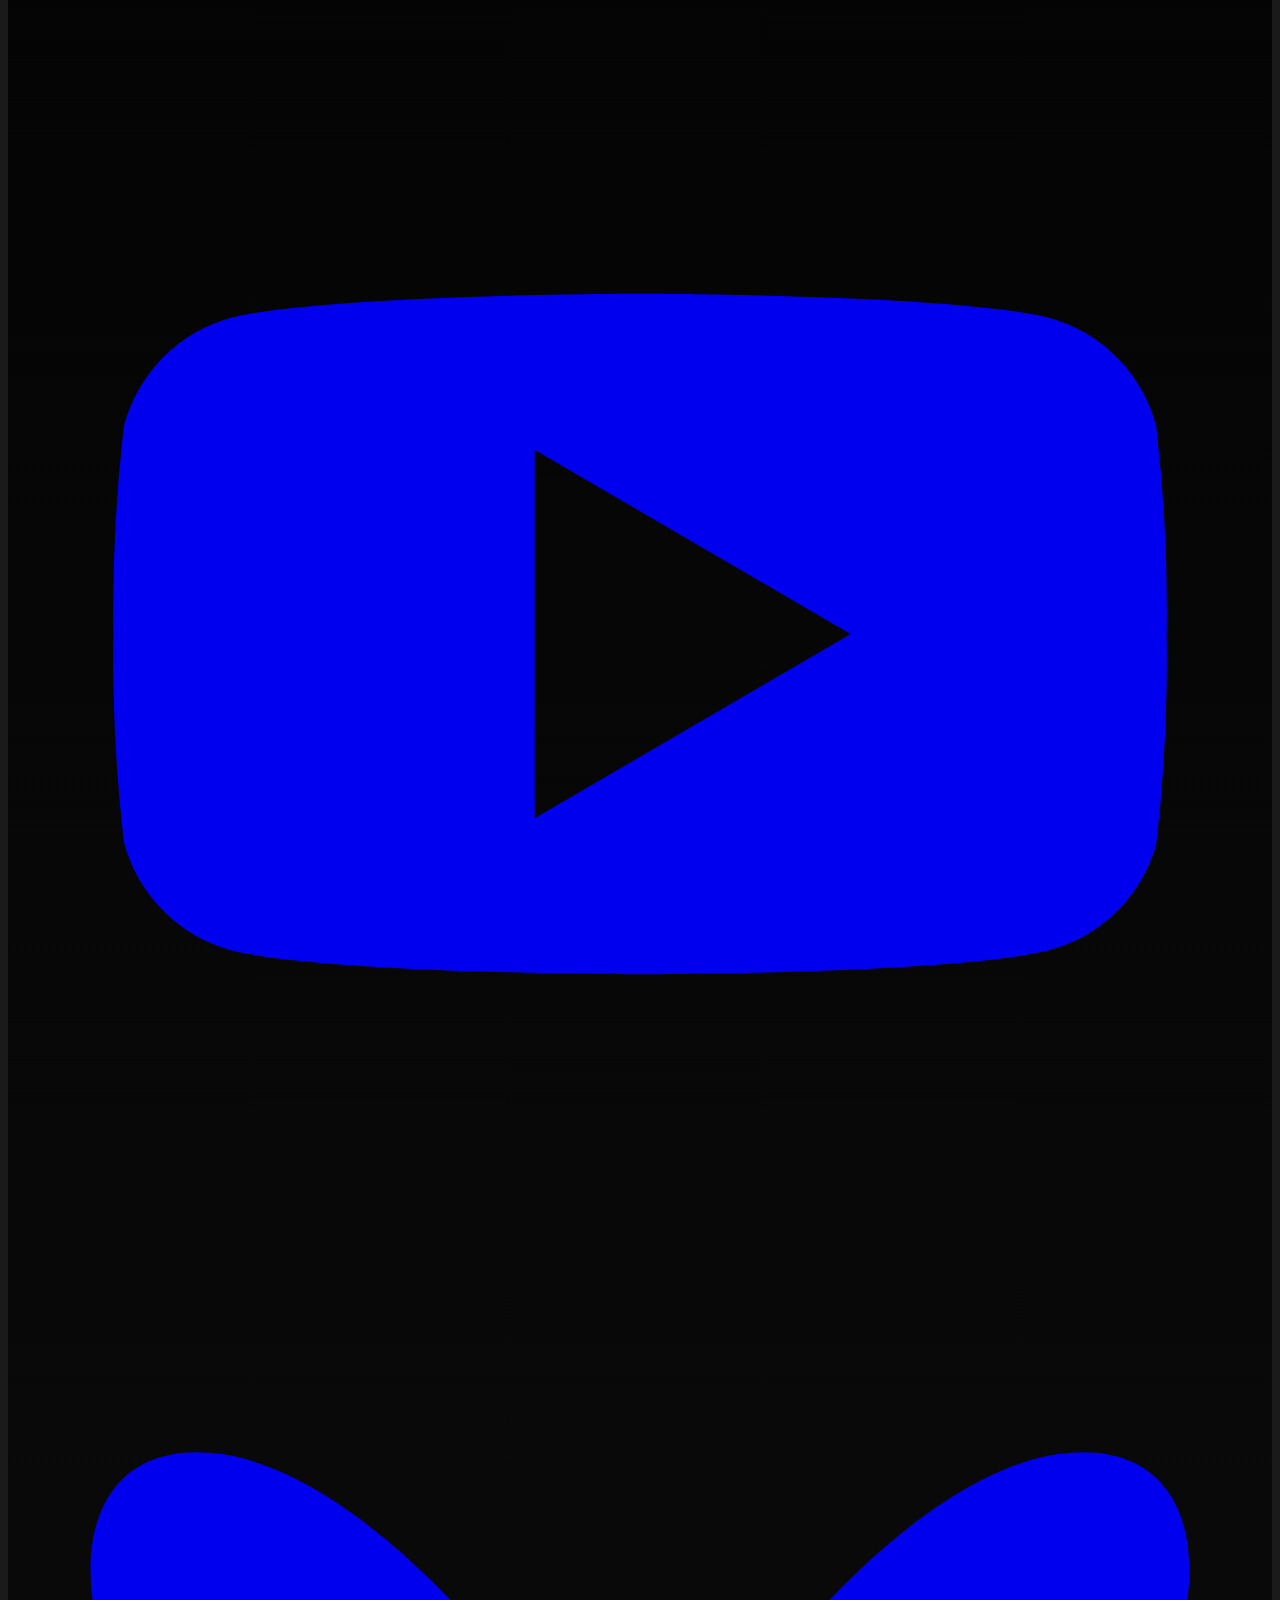
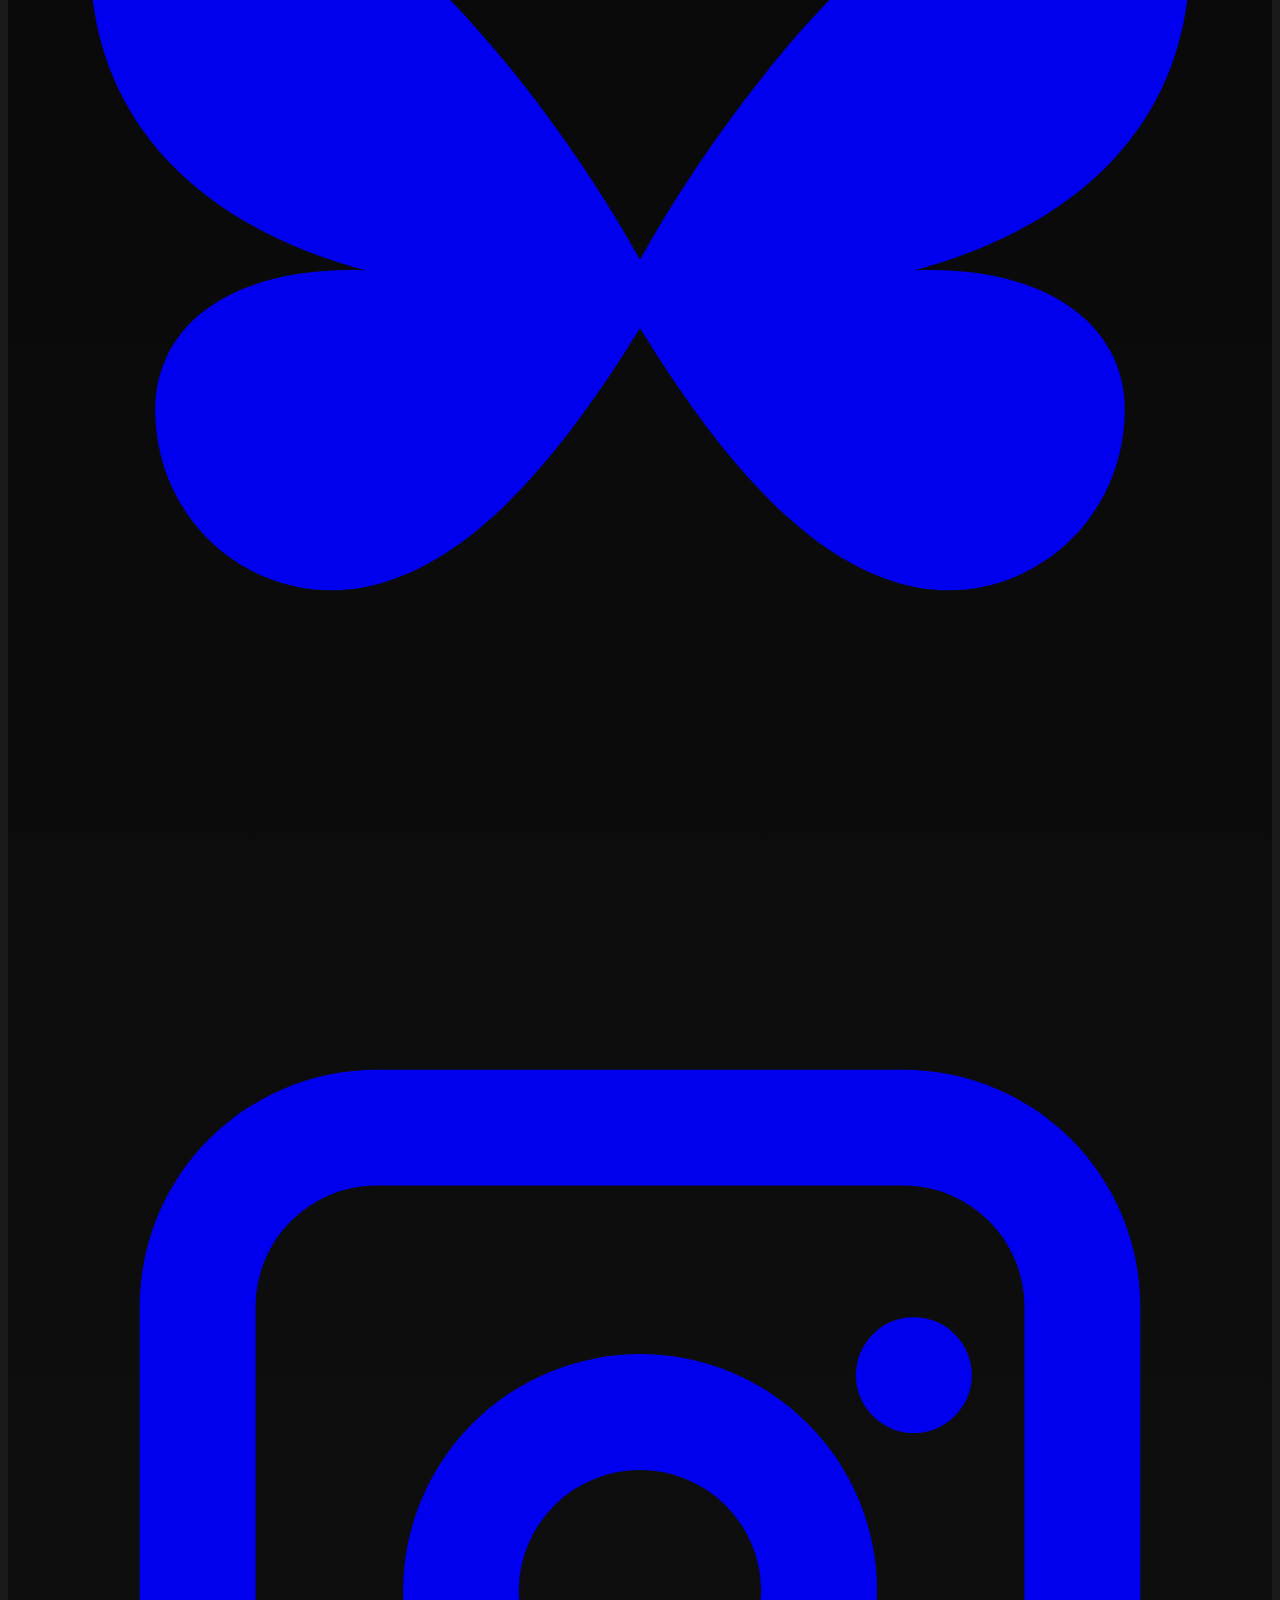
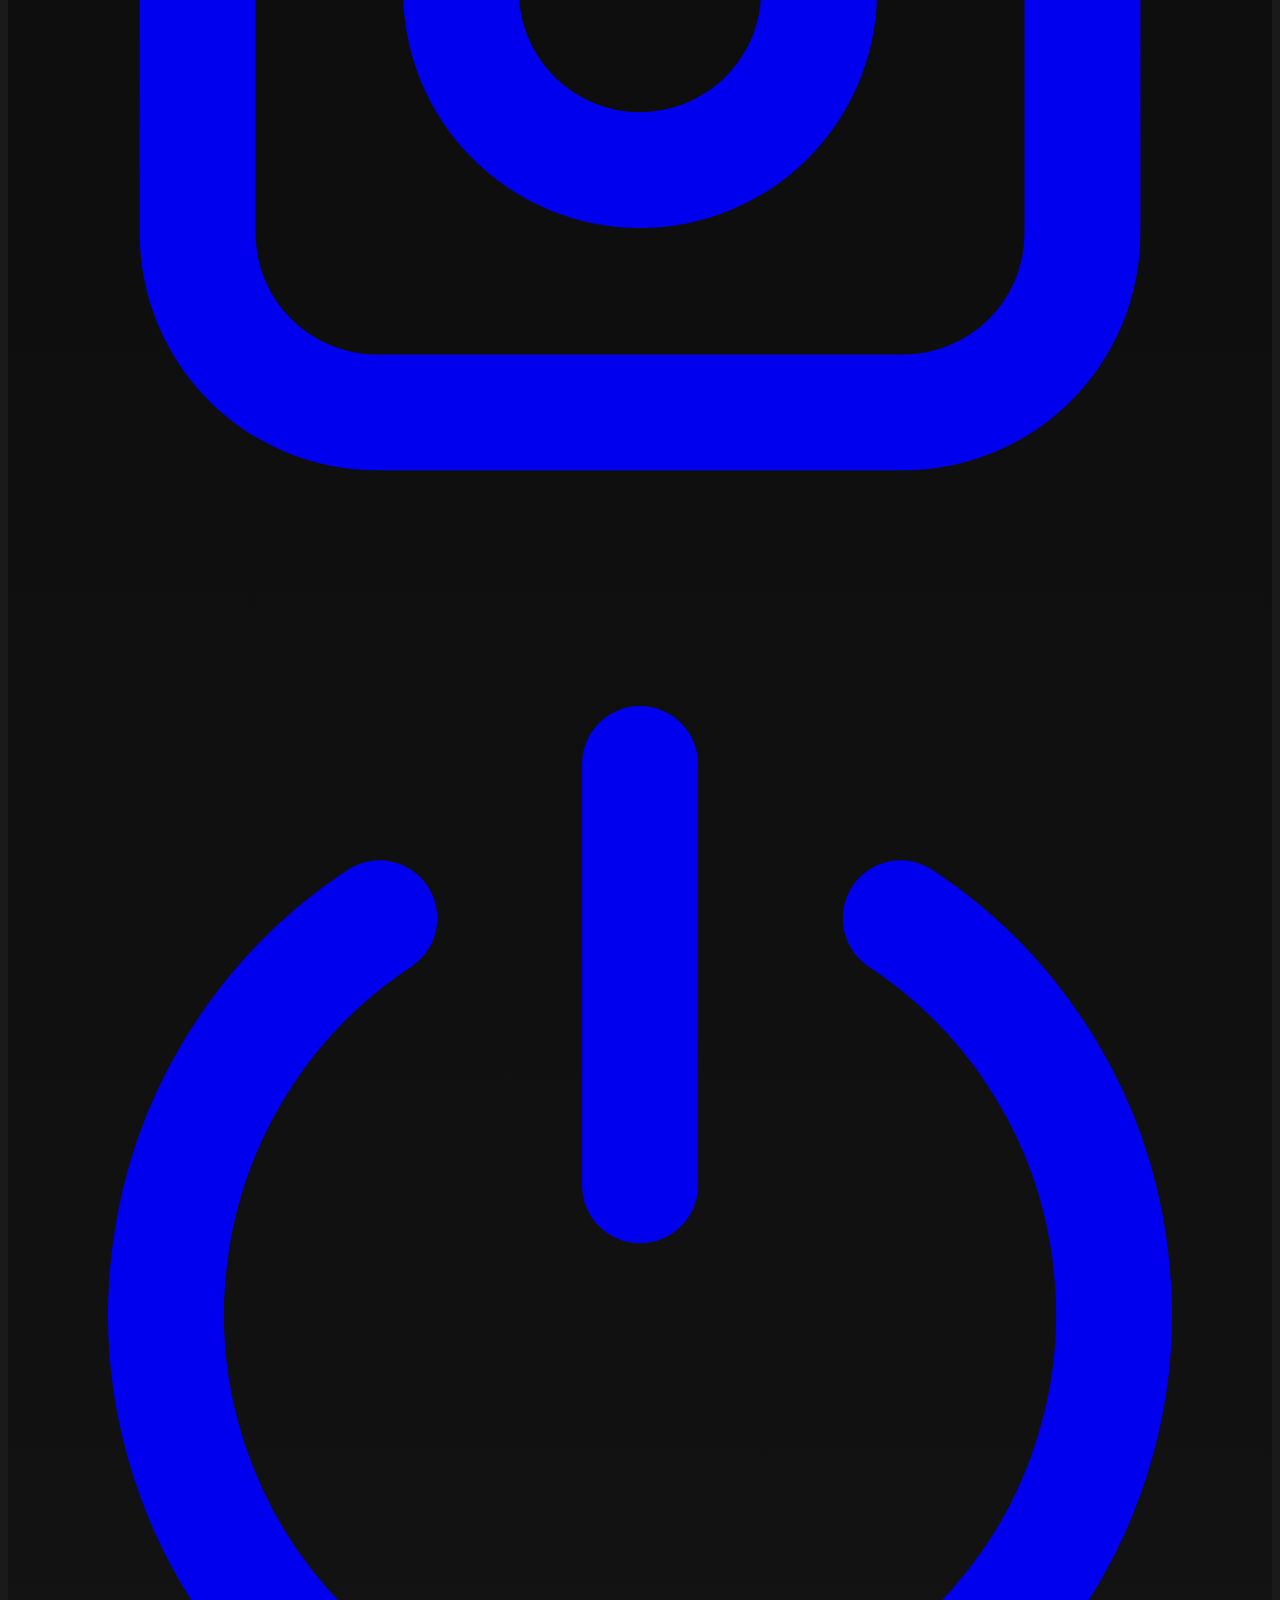
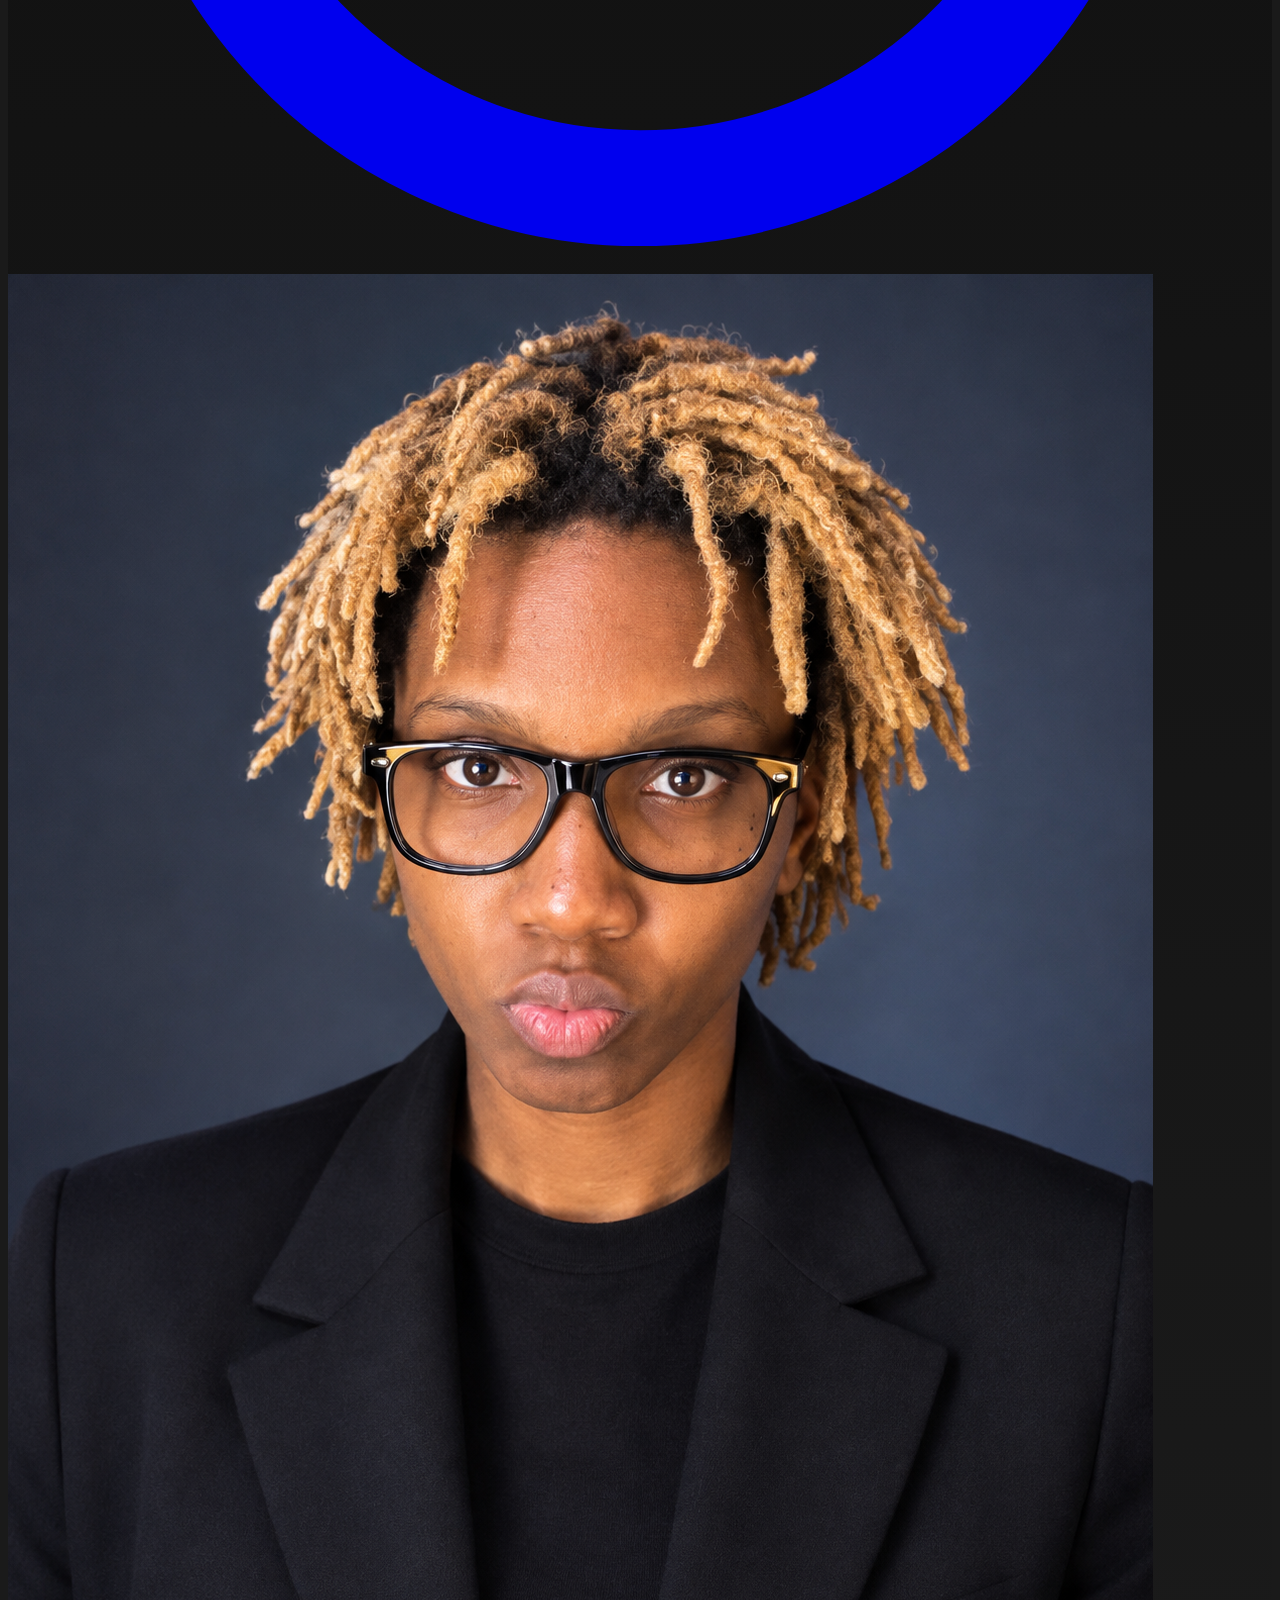
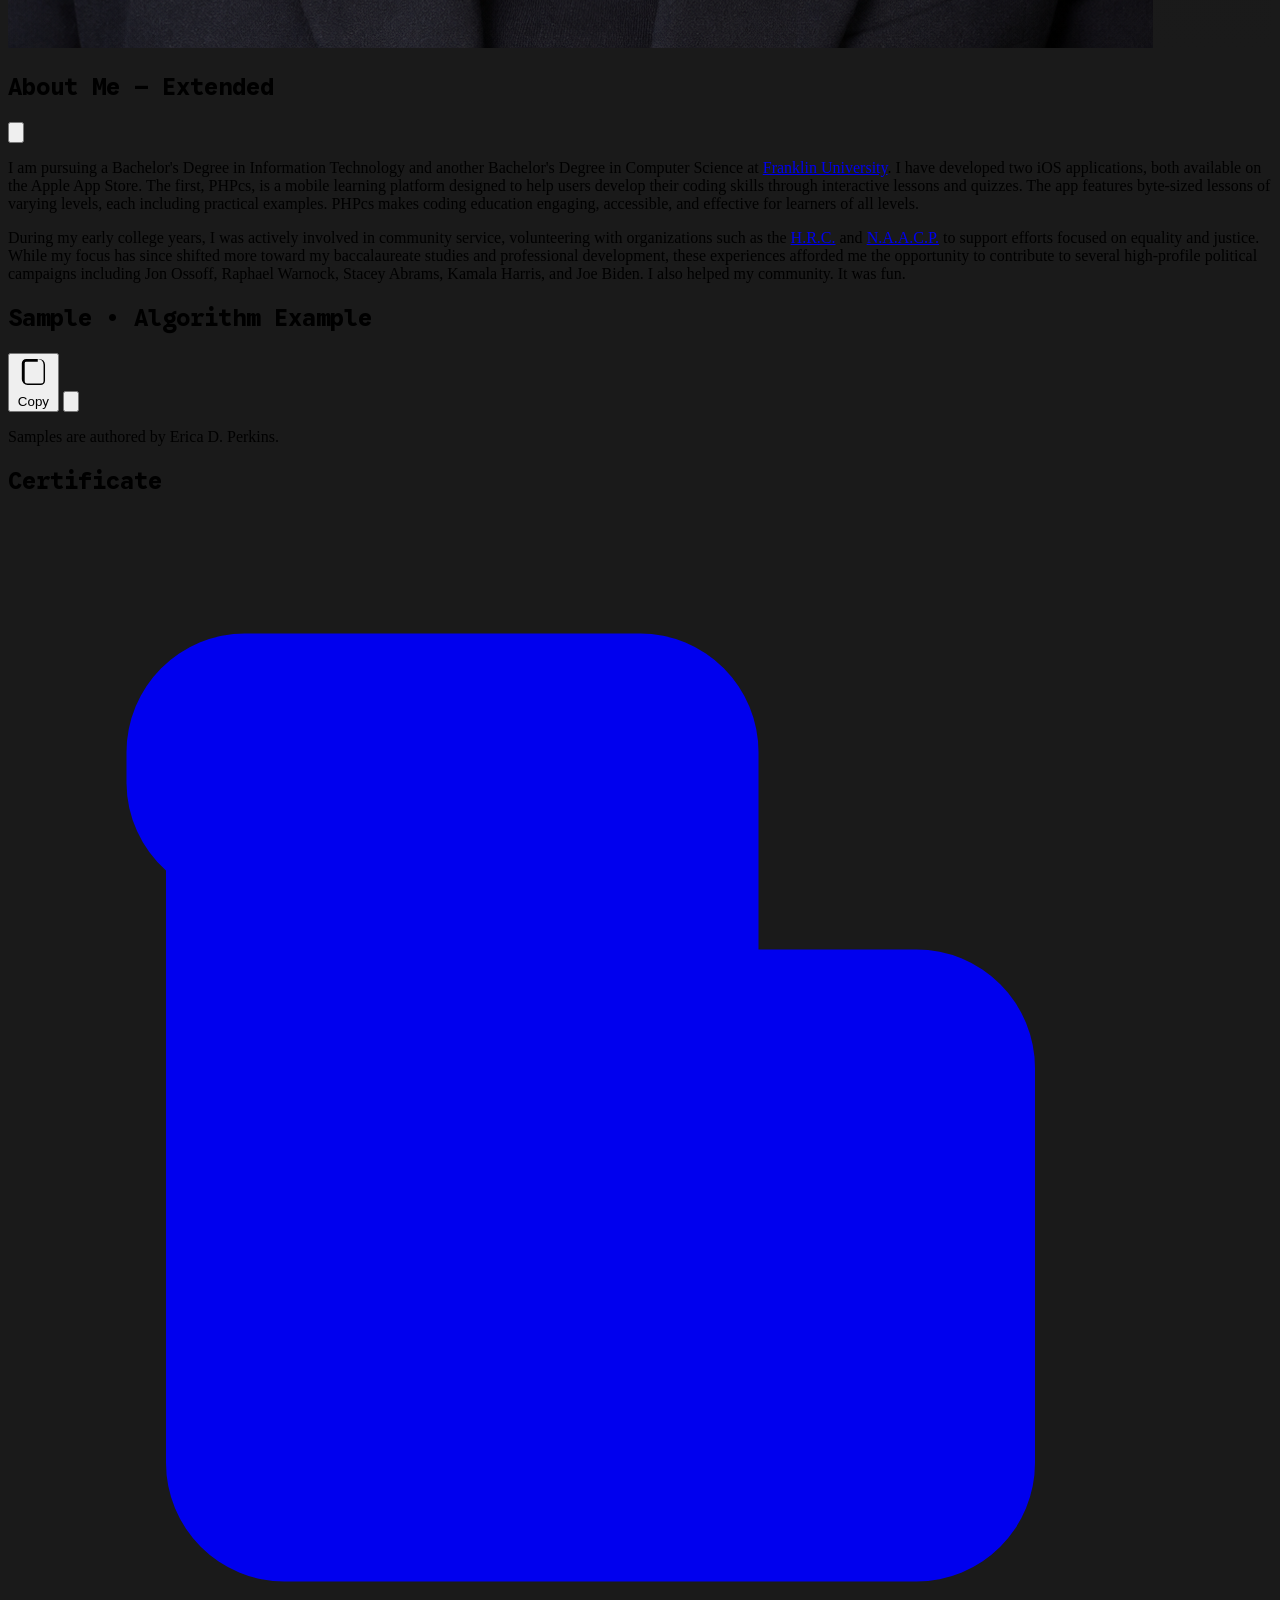
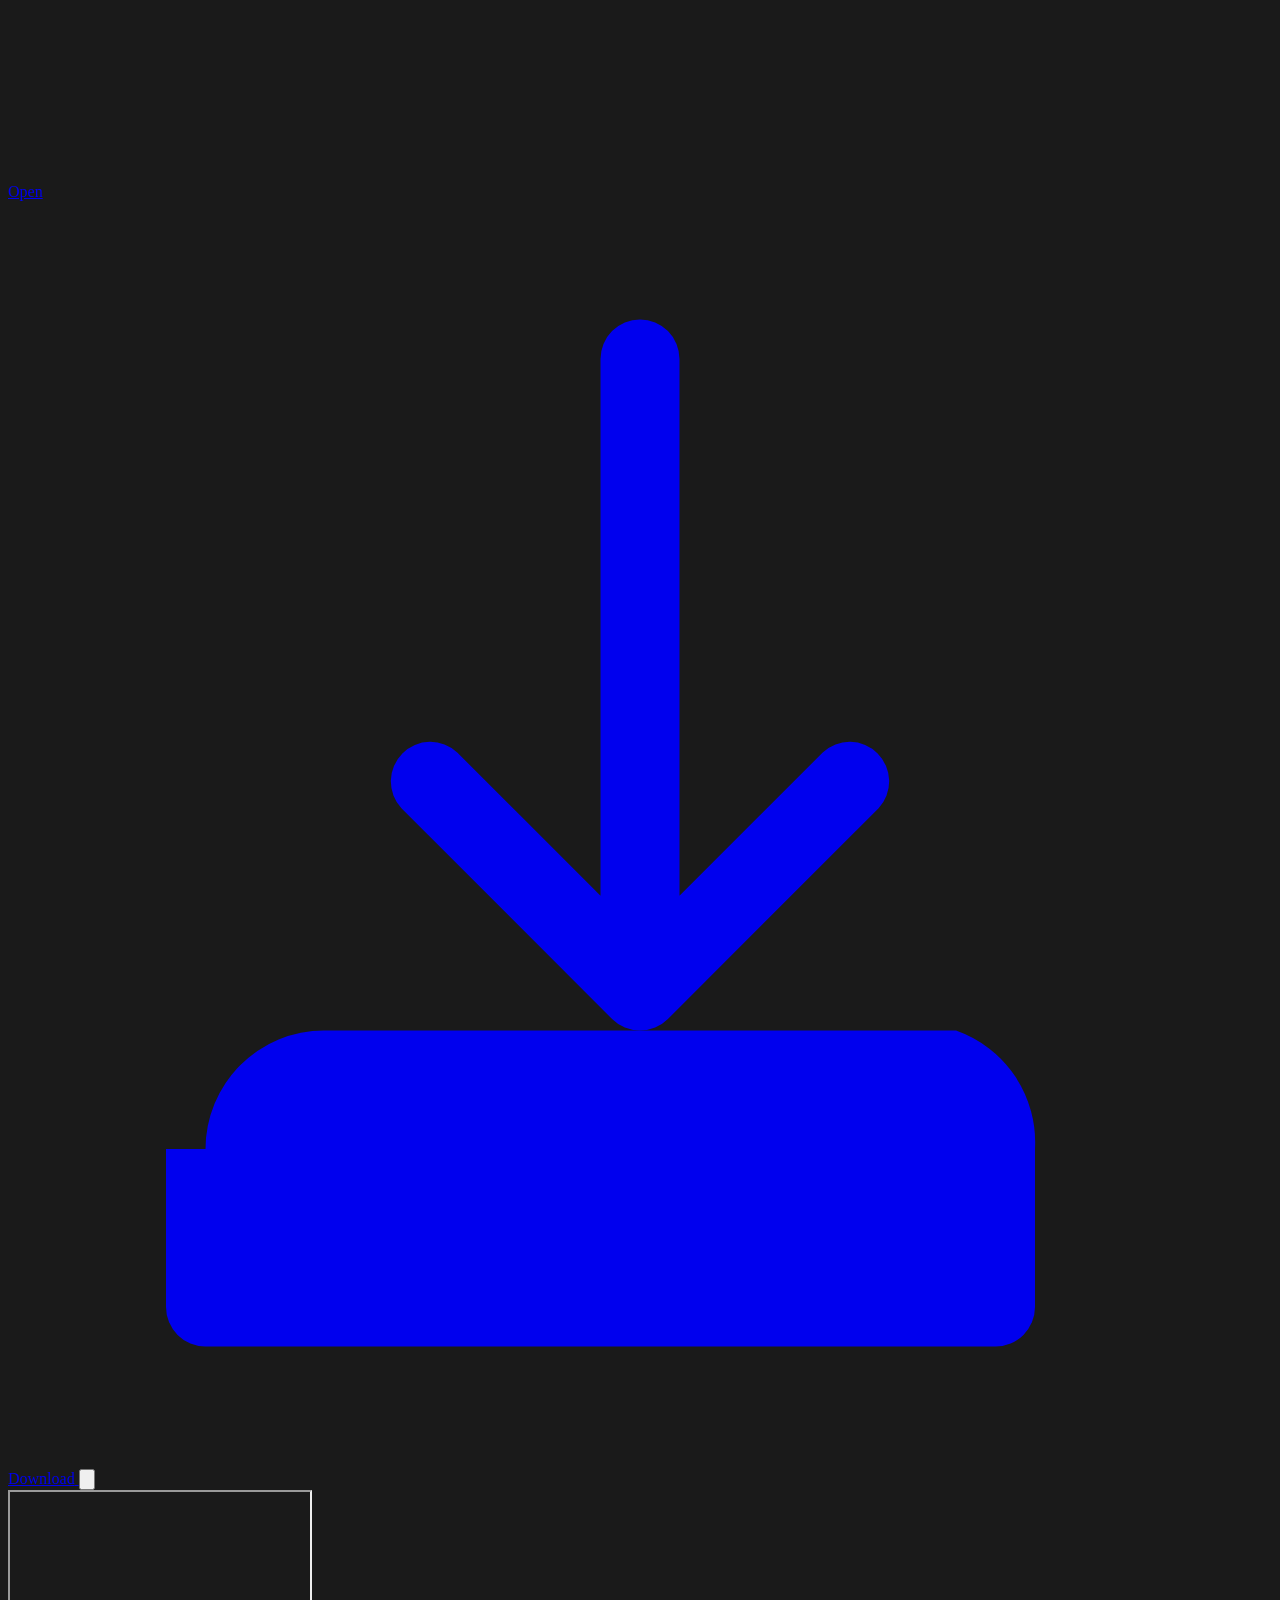
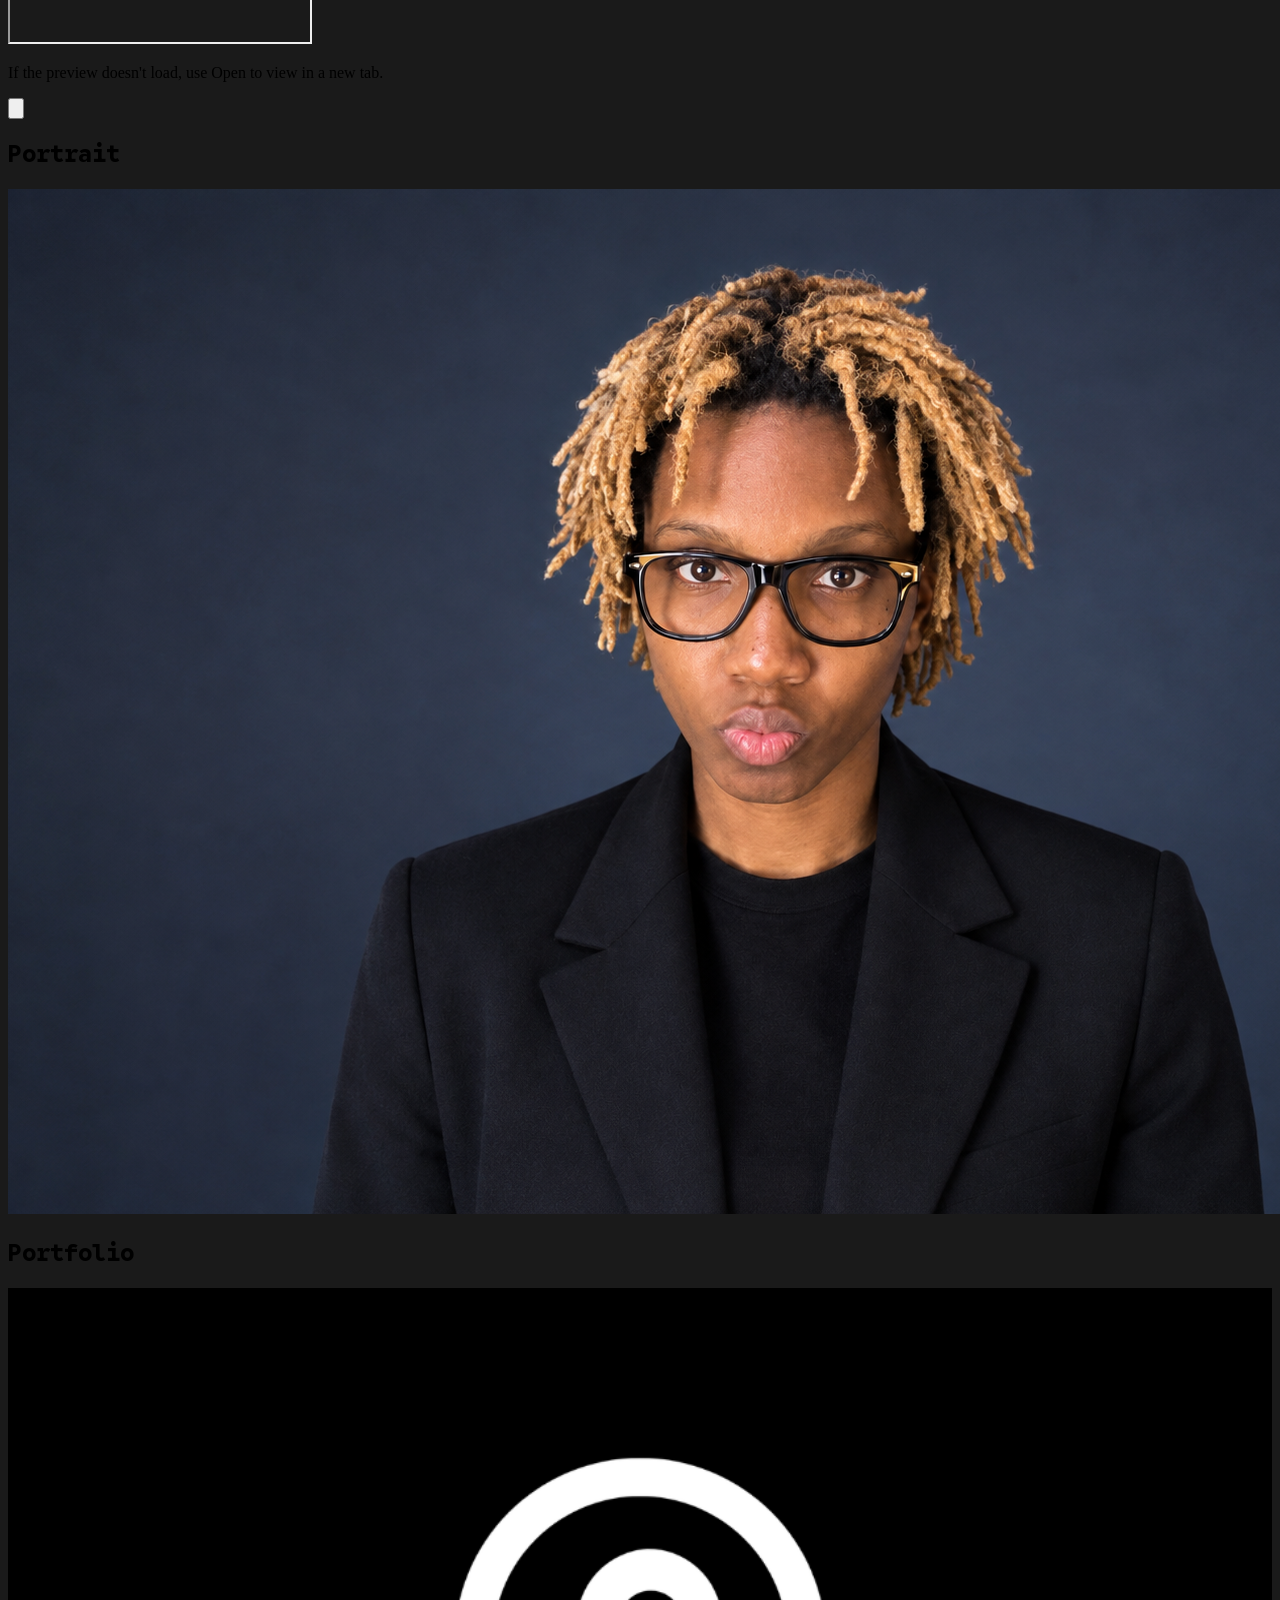
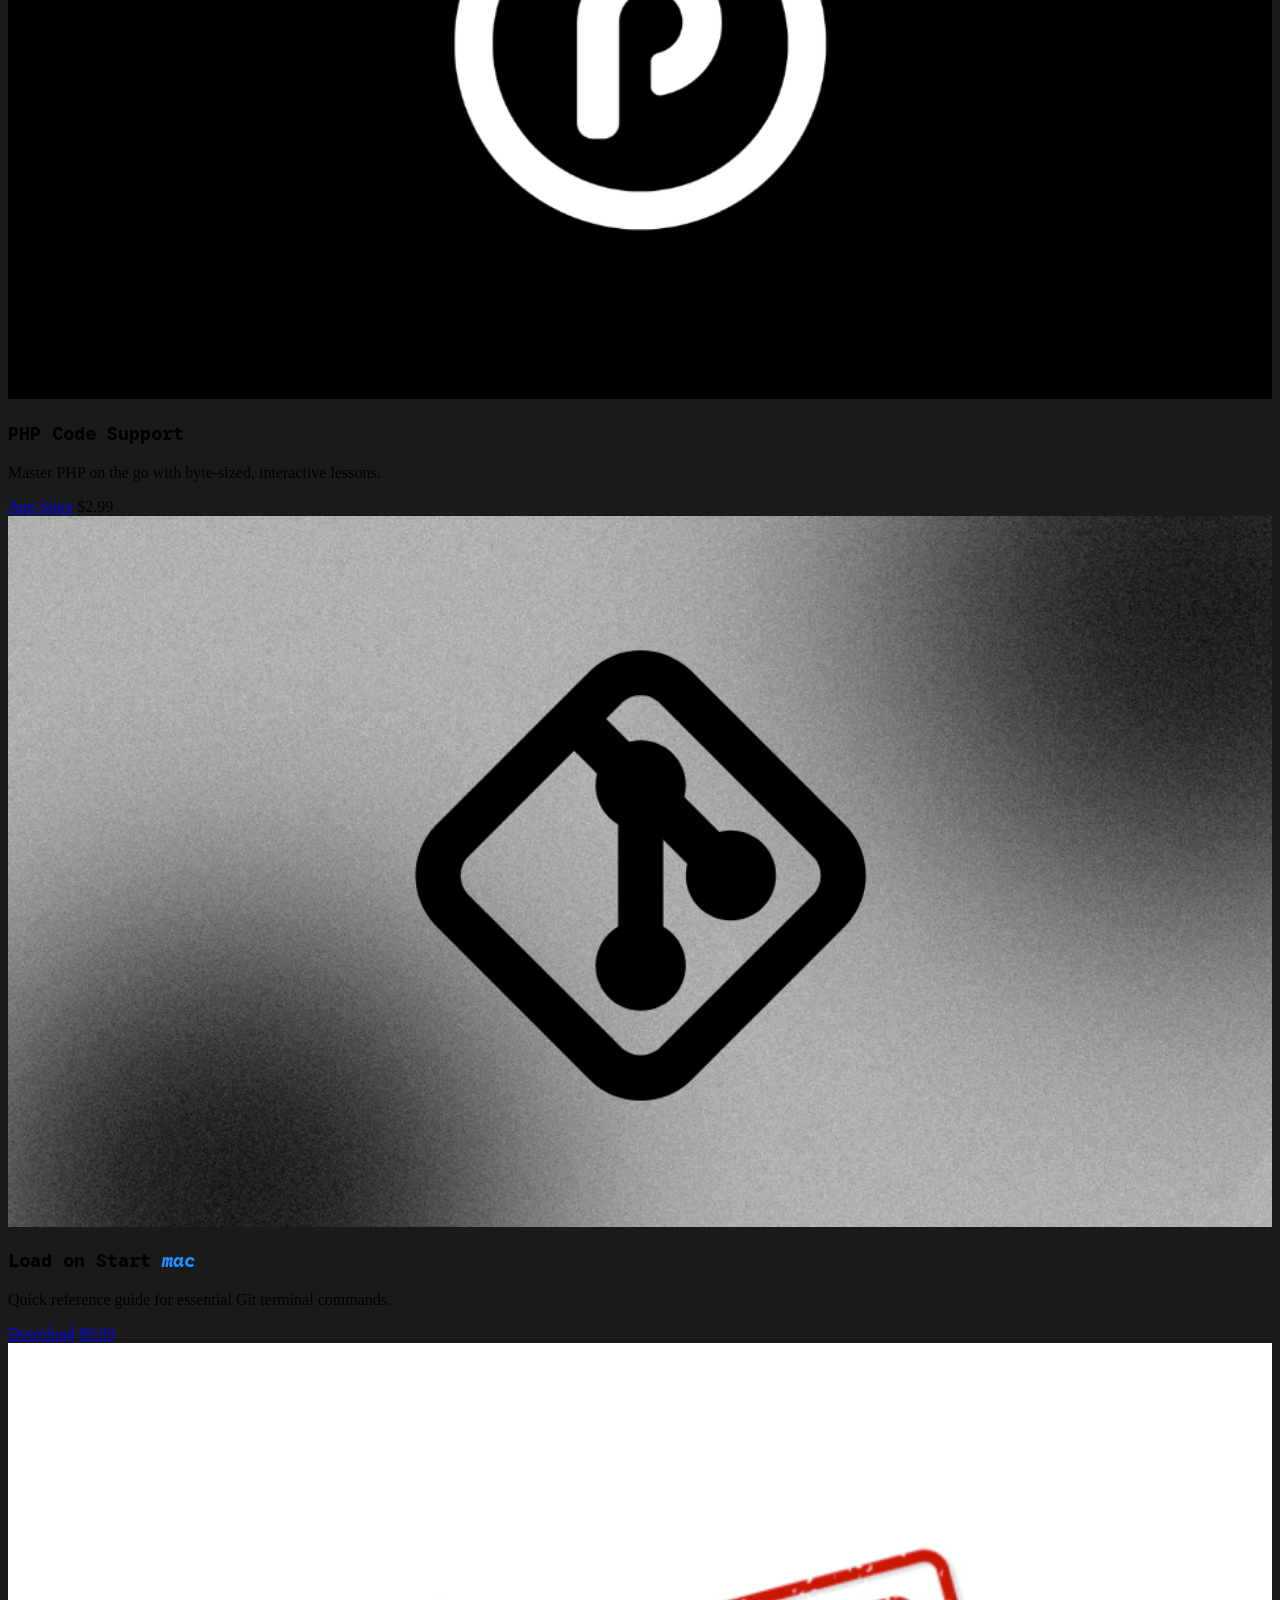
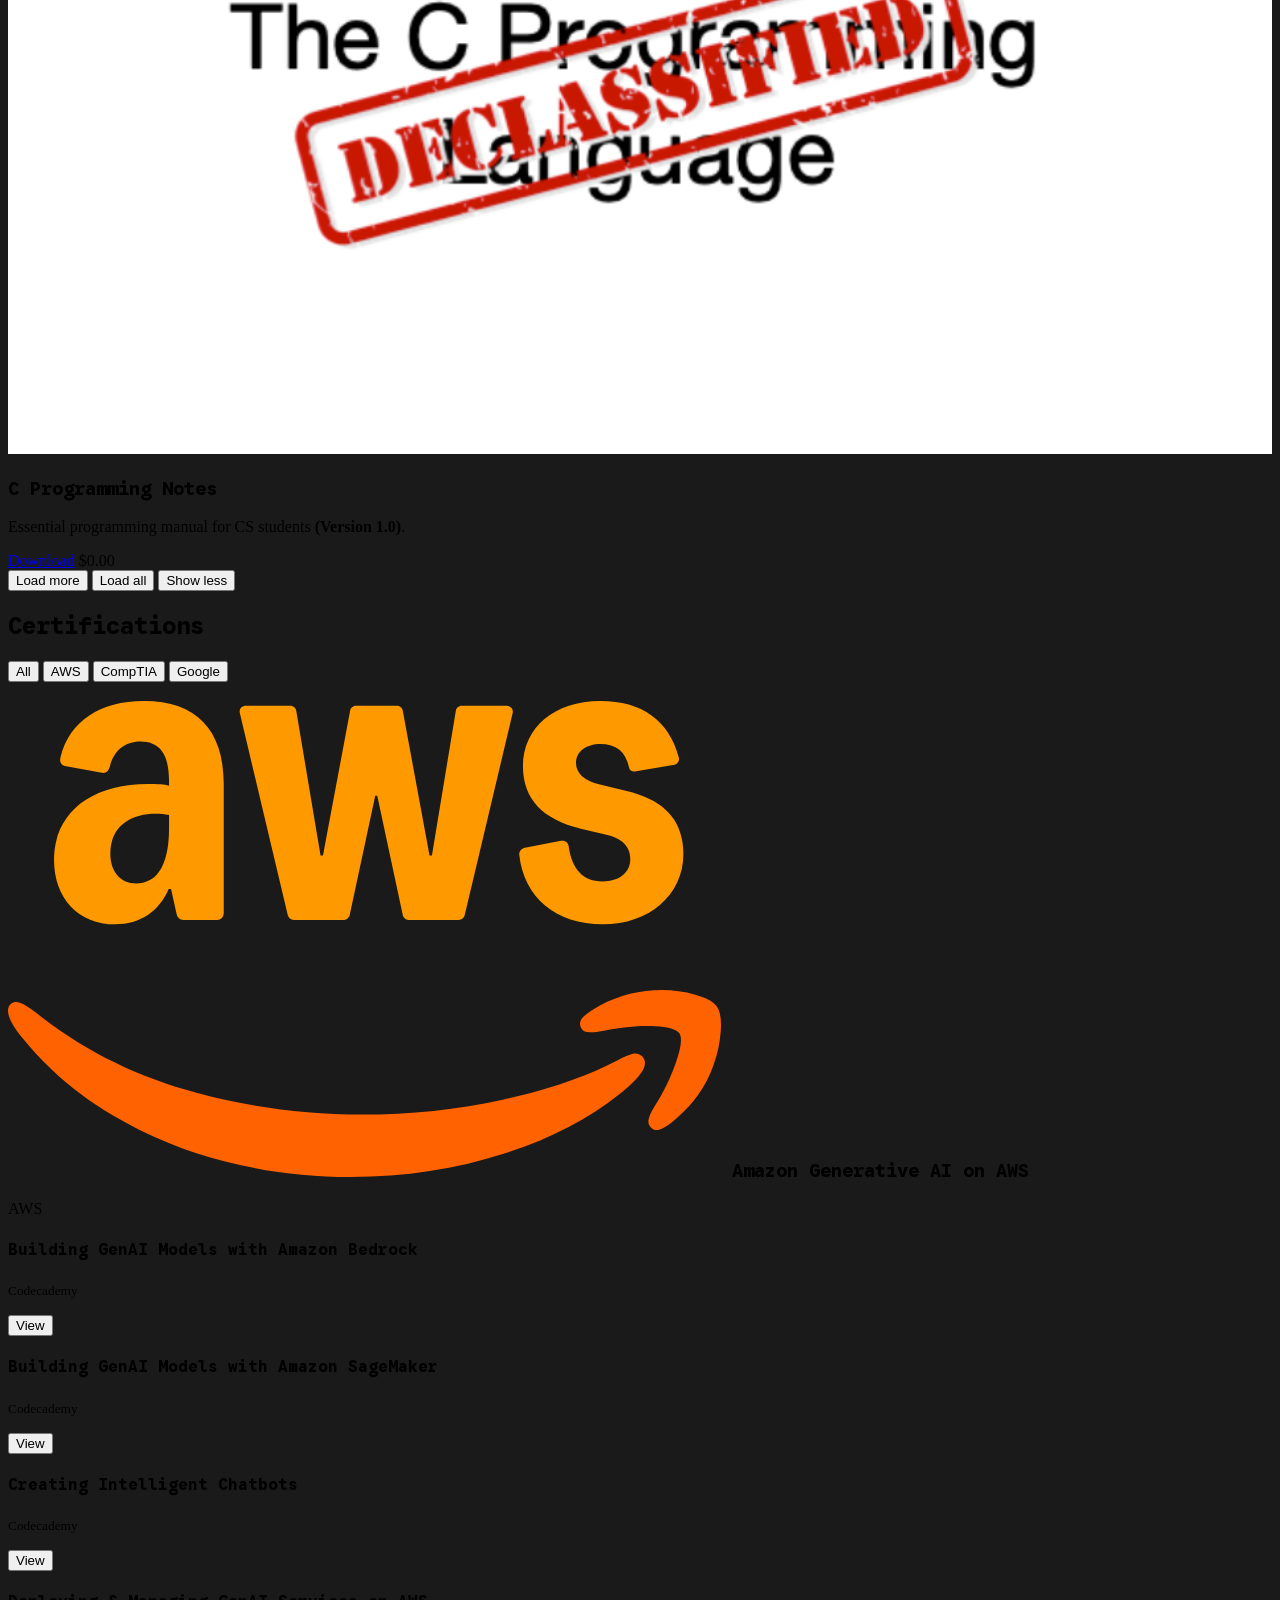
==== commit f248acb4: "Updated the index file a number of times. I guess we wait for the changes to propagate." ====
--- a/index.html
+++ b/index.html
@@ -253,8 +253,8 @@
                     </button>
                 </div>
                 <div class="p-4 space-y-4 text-sm leading-relaxed text-gray-300">
-                    <p>I am pursuing a Bachelor's Degree in Information Technology and another Bachelor's Degree inComputer Science at <a href="https://cs.franklin.edu" target="_blank" rel="noopener" class="text-indigo-400 hover:text-indigo-300 underline">Franklin University</a>. I have developed two iOS applications, both available on the Apple App Store. The first, PHPcs, is a mobile learning platform designed to help users develop their coding skills through interactive lessons and quizzes. The app features byte-sized lessons of varying levels, each including practical examples. PHPcs makes coding education engaging, accessible, and effective for learners of all levels.</p>
-                    <p>During my early college years, I was actively involved in community service, volunteering with organizations such as the <a href="https://hrc.org" target="_blank" rel="noopener" class="text-indigo-400 hover:text-indigo-300 underline">H.R.C.</a> and <a href="https://naacp.org" target="_blank" rel="noopener" class="text-indigo-400 hover:text-indigo-300 underline">N.A.A.C.P.</a> to support efforts focused on equality and justice. While my focus has since shifted more toward my baccalaureate studies and professional development, these experiences afforded me the opportunity to contribute to several high-profile political campaigns including Jon Ossoff, Raphael Warnock, Stacey Abrams, and Joe Biden. I also helped my community. It was fun.</p>
+                    <p>I am pursuing a Bachelor's Degree in Information Technology and another Bachelor's Degree in Computer Science at <a href="https://cs.franklin.edu" target="_blank" rel="noopener" class="text-indigo-400 hover:text-indigo-300 underline">Franklin University</a>. I have developed two iOS applications, both available on the Apple App Store. The first, PHPcs, is a mobile learning platform designed to help users develop their coding skills through interactive lessons and quizzes. The app features byte-sized lessons of varying levels, each including practical examples. PHPcs makes coding education engaging, accessible, and effective for learners of all levels.</p>
+                    <p>During my early college years, I was actively involved in community service, volunteering with organizations such as the <a href="https://hrc.org" target="_blank" rel="noopener" class="text-indigo-400 hover:text-indigo-300 underline">H.R.C.</a> and <a href="https://naacp.org" target="_blank" rel="noopener" class="text-indigo-400 hover:text-indigo-300 underline">N.A.A.C.P.</a> to support efforts focused on equality and justice. While my focus has since shifted more toward my baccalaureate studies and professional development, these experiences afforded me the opportunity to contribute to several high-profile political campaigns including Jon Ossoff, Raphael Warnock, Stacey Abrams, Kamala Harris, and Joe Biden. I also helped my community. It was fun.</p>
                 </div>
             </div>
         </div>
@@ -326,7 +326,7 @@
                 </button>
                 <div class="relative">
                     <h2 id="portrait-modal-title" class="sr-only">Portrait</h2>
-                    <img src="https://kotfoctober.github.io/images/player-unknown.jpg" alt="Erica D. Perkins" class="relative z-10 max-h-[80vh] max-w-full rounded-xl shadow-2xl ring-1 ring-white/10">
+                    <img src="https://kotfoctober.github.io/images/welcome-wide.png" alt="Erica D. Perkins" class="relative z-10 max-h-[80vh] max-w-full rounded-xl shadow-2xl ring-1 ring-white/10">
                 </div>
             </div>
         </div>
